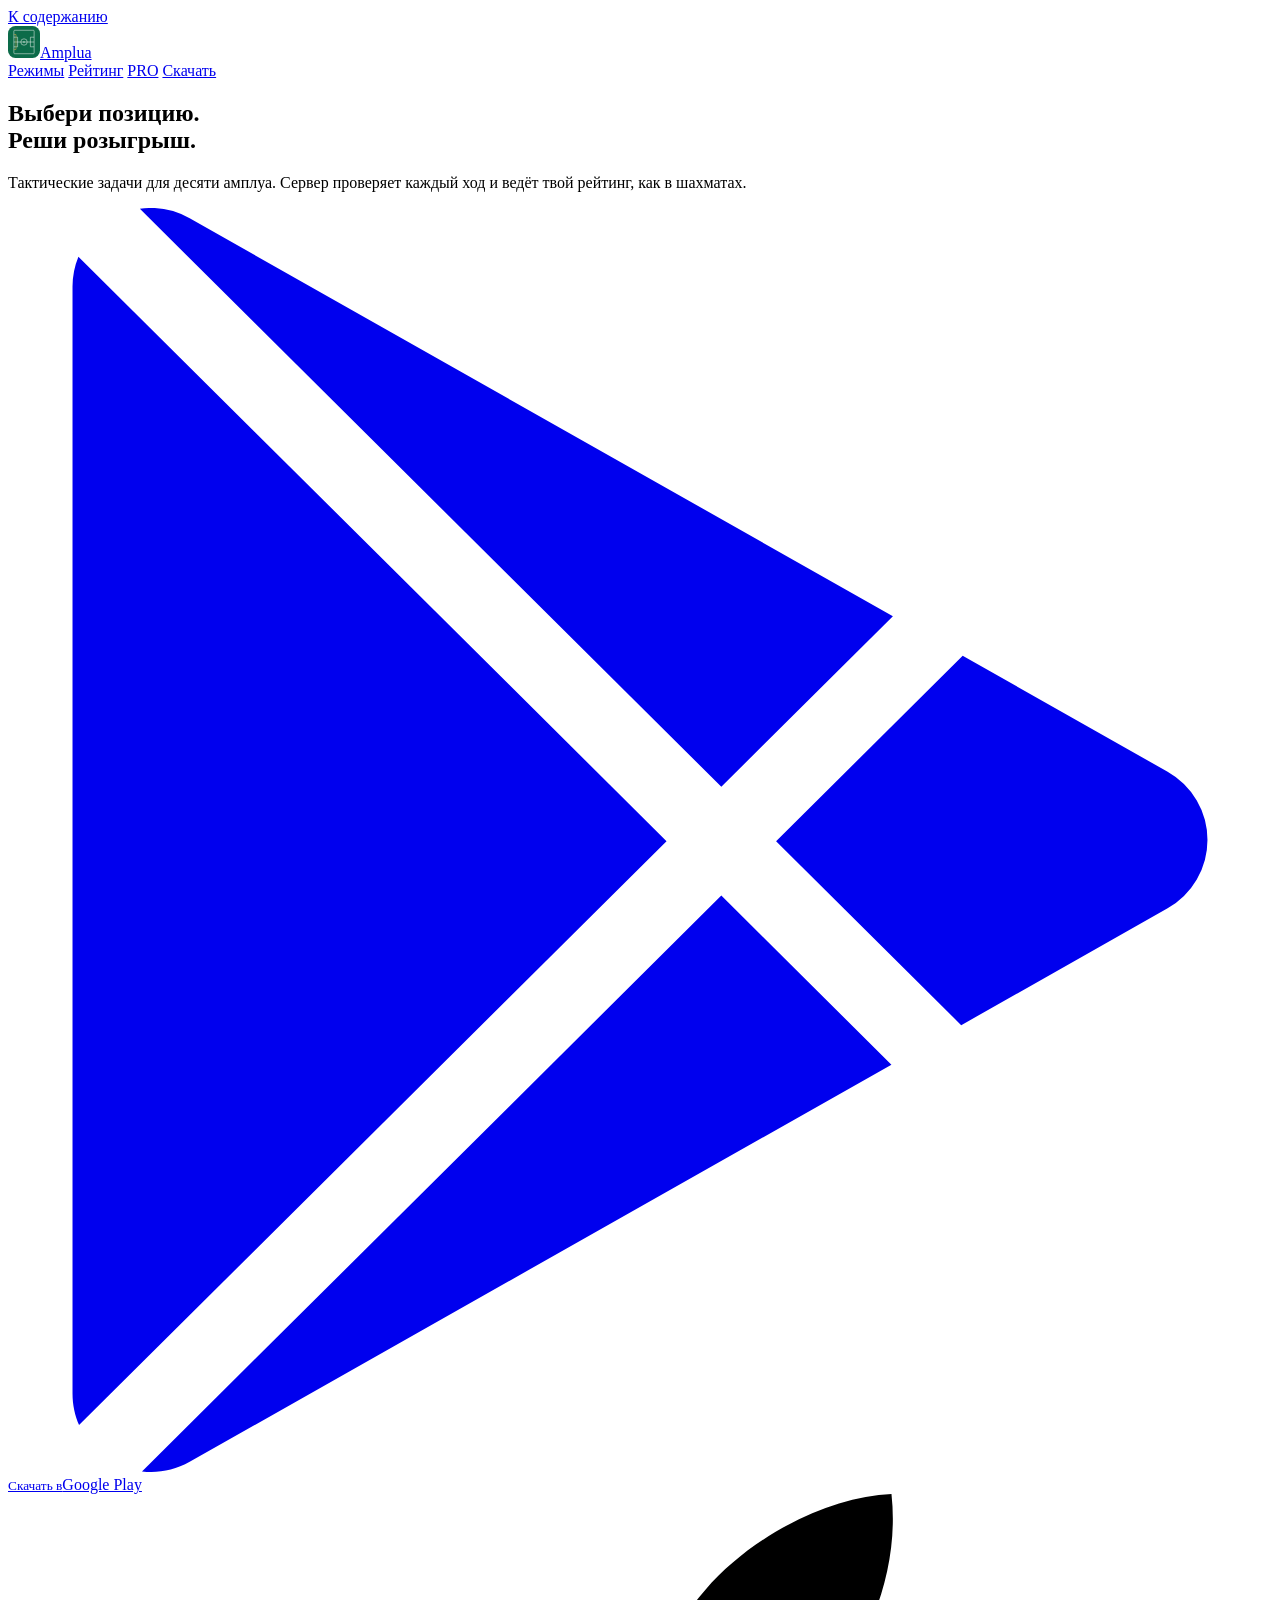
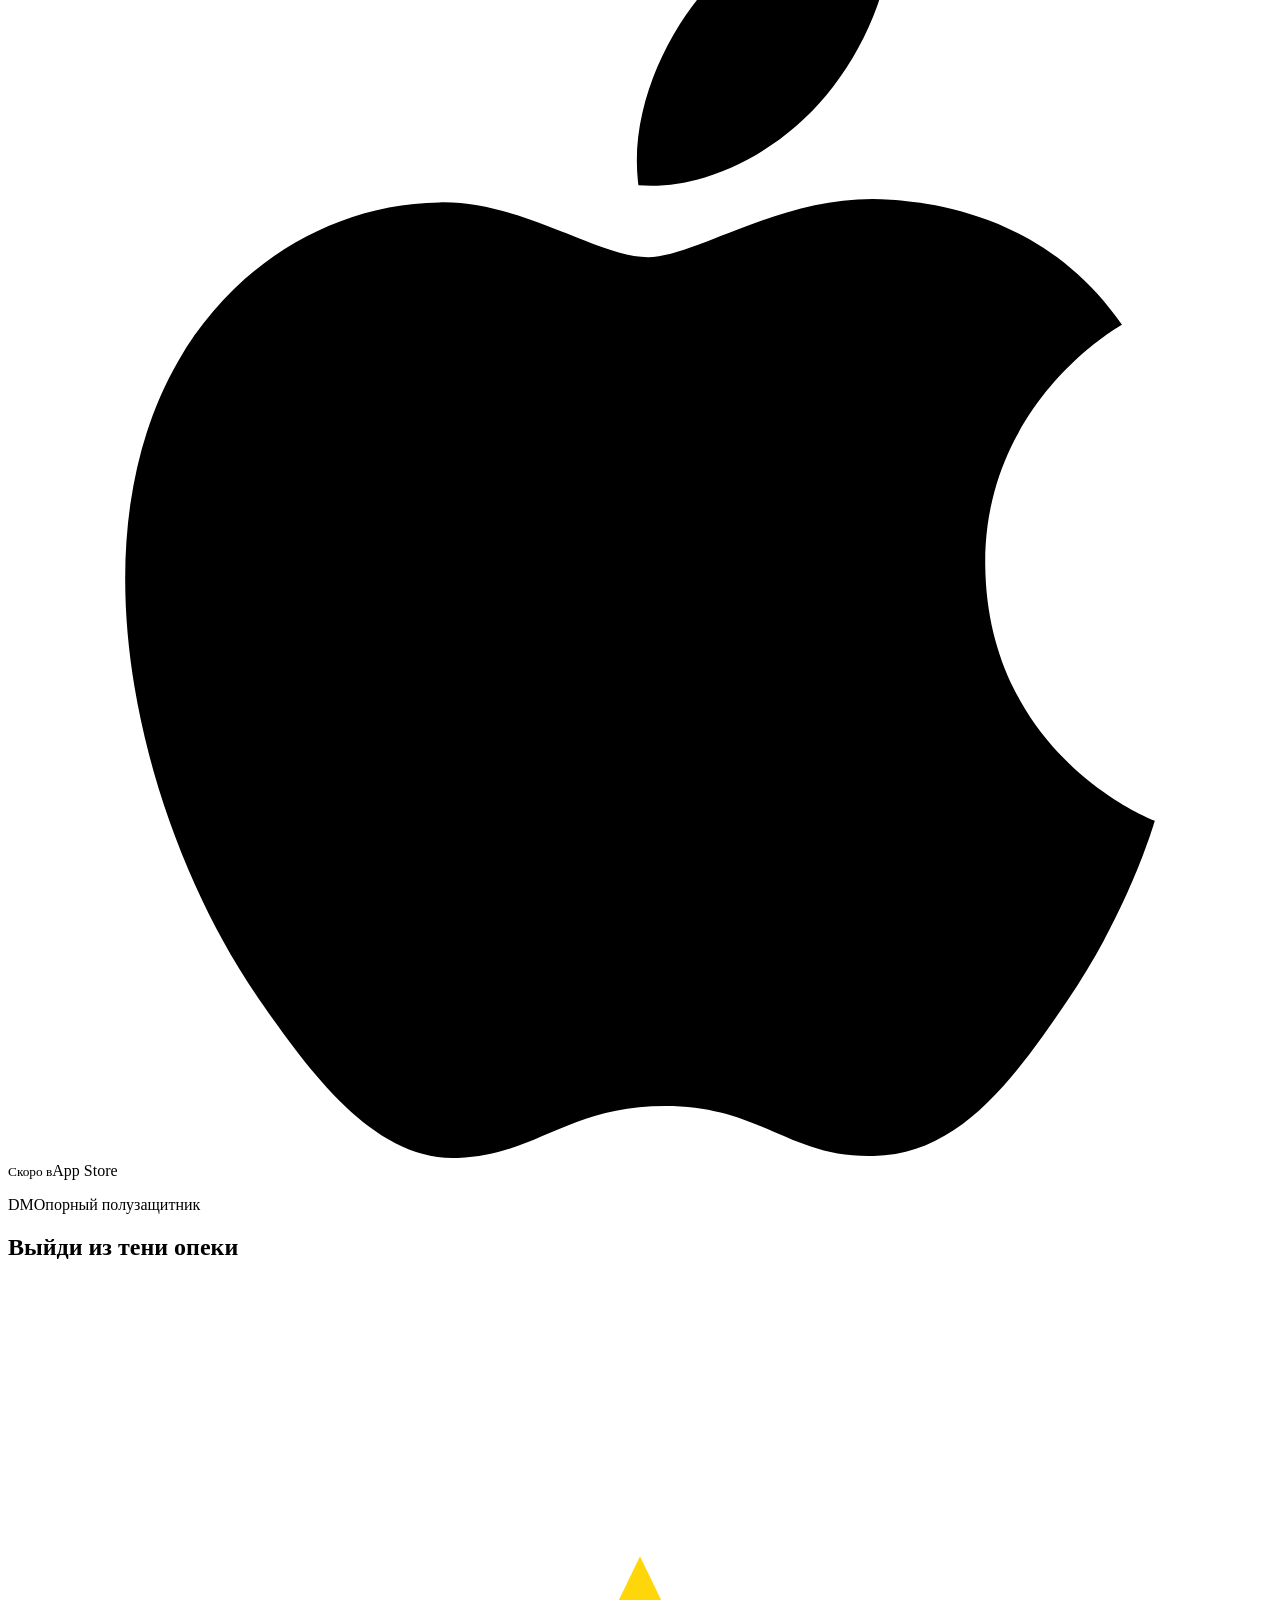
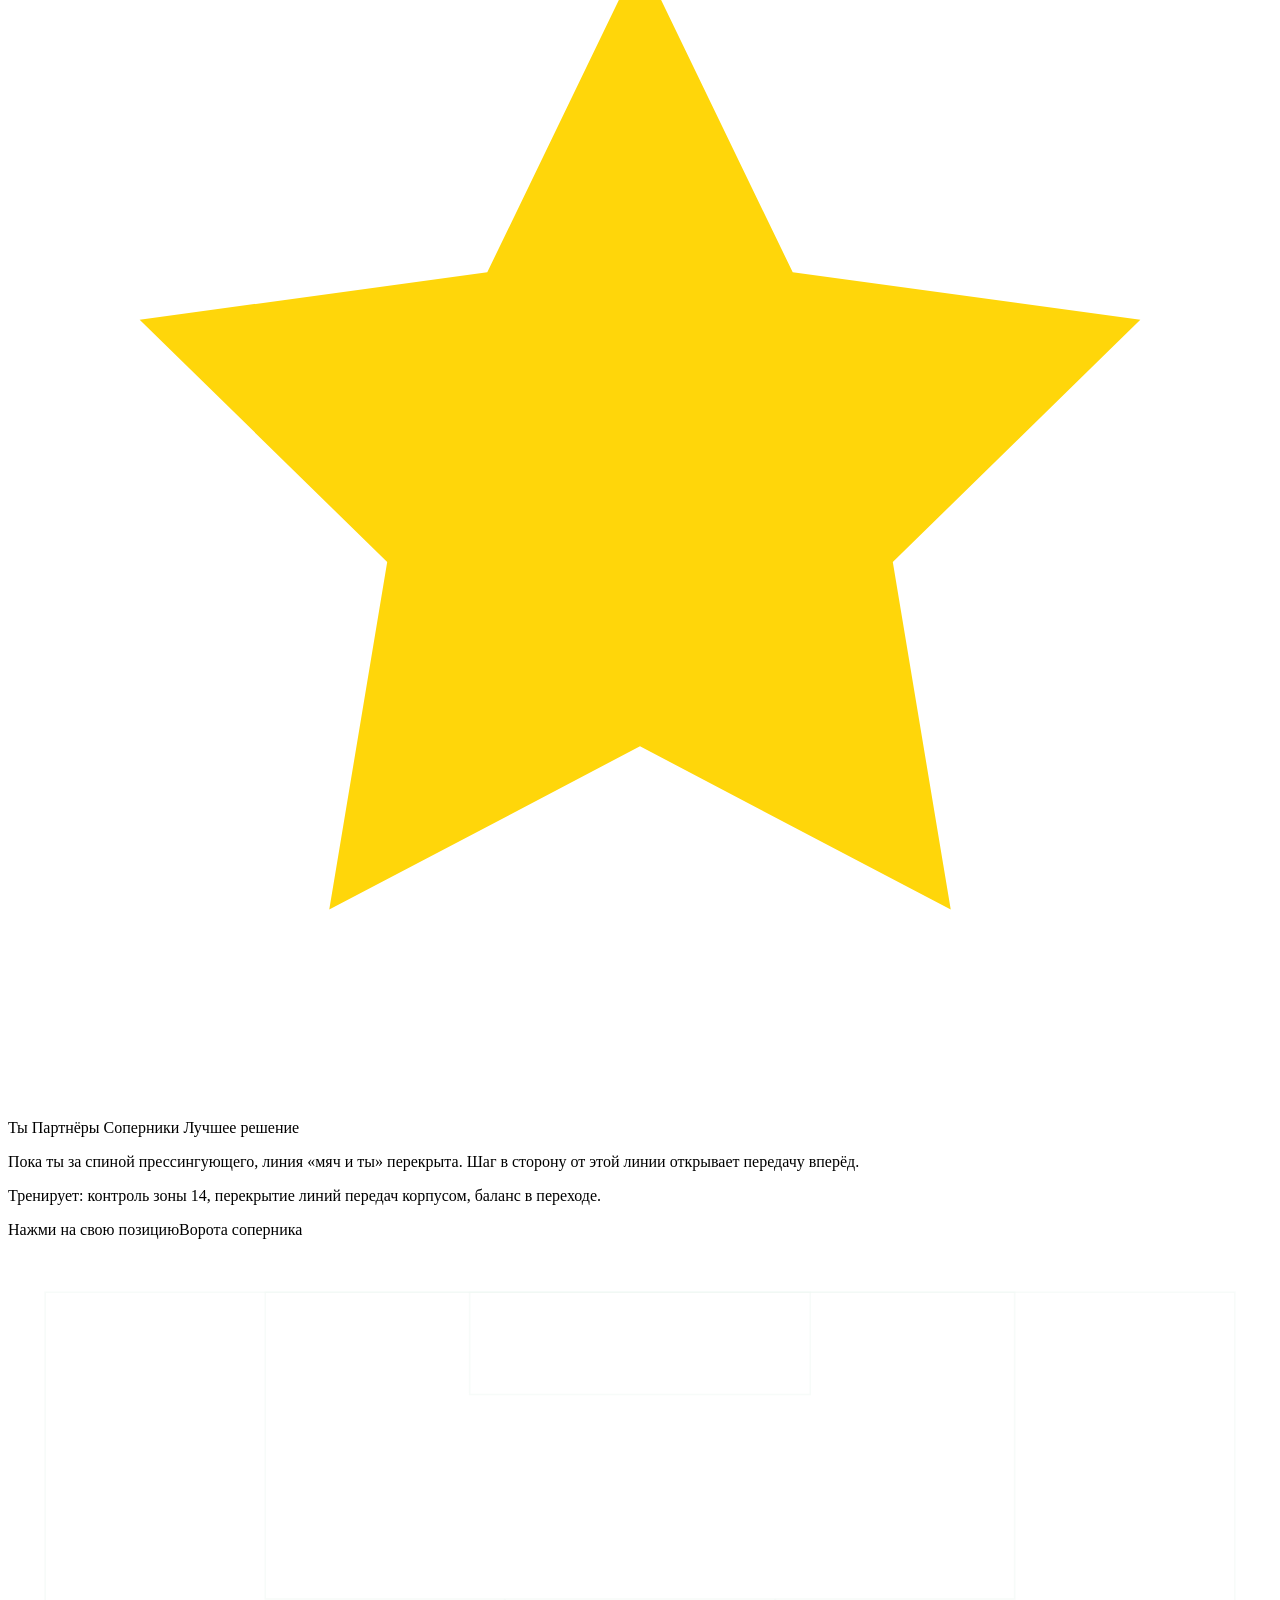
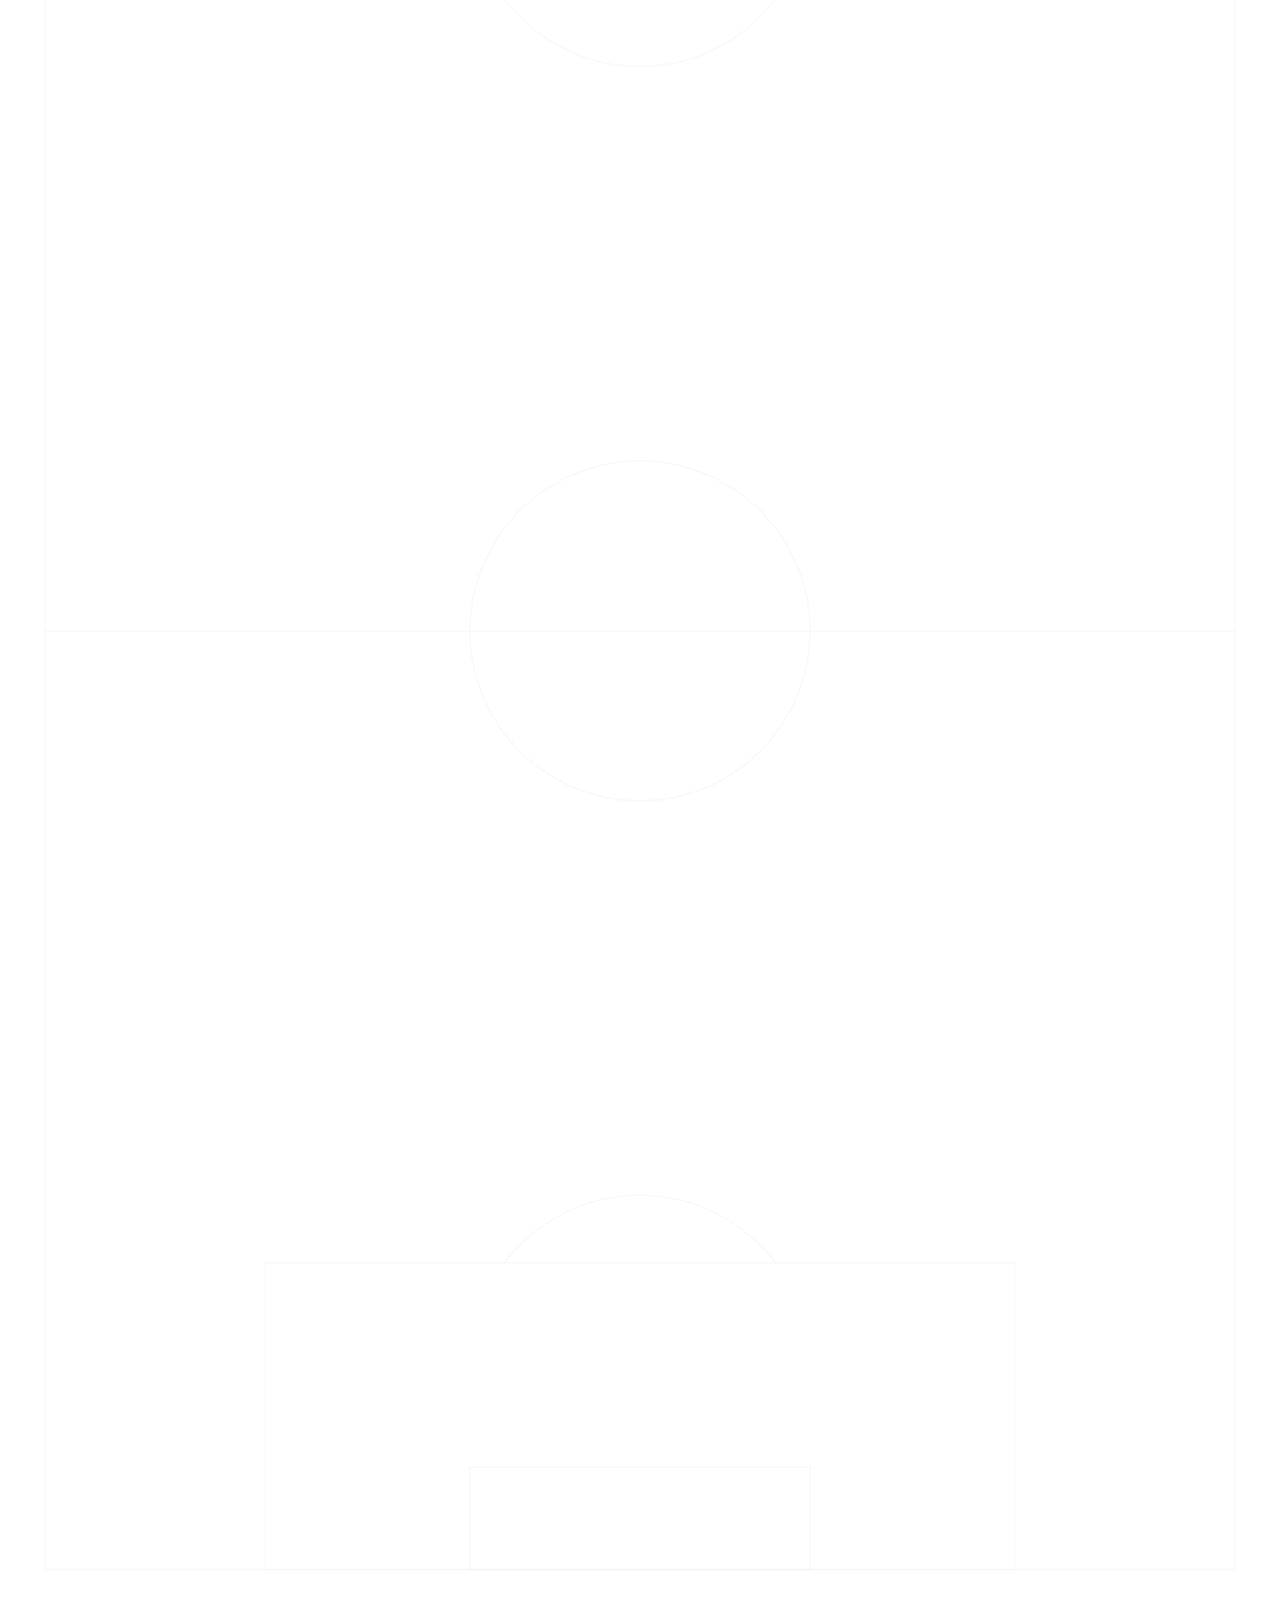
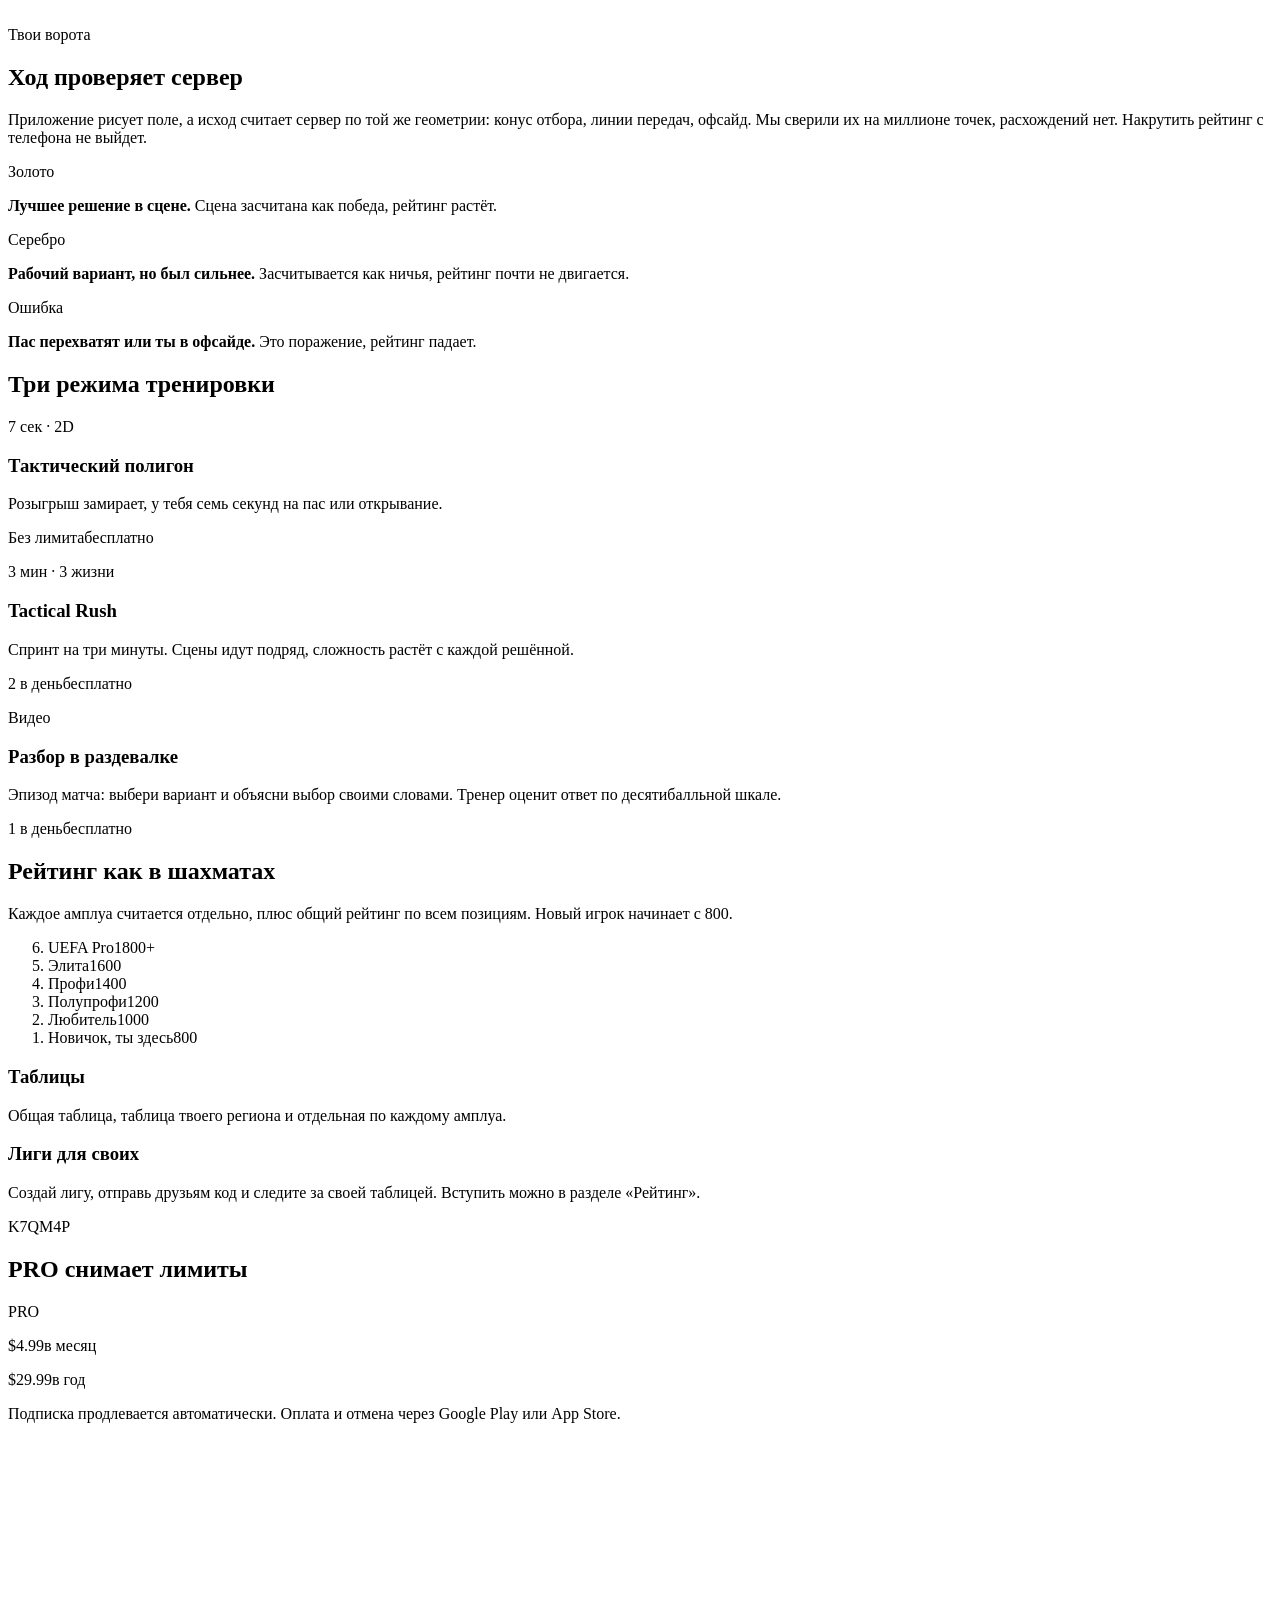
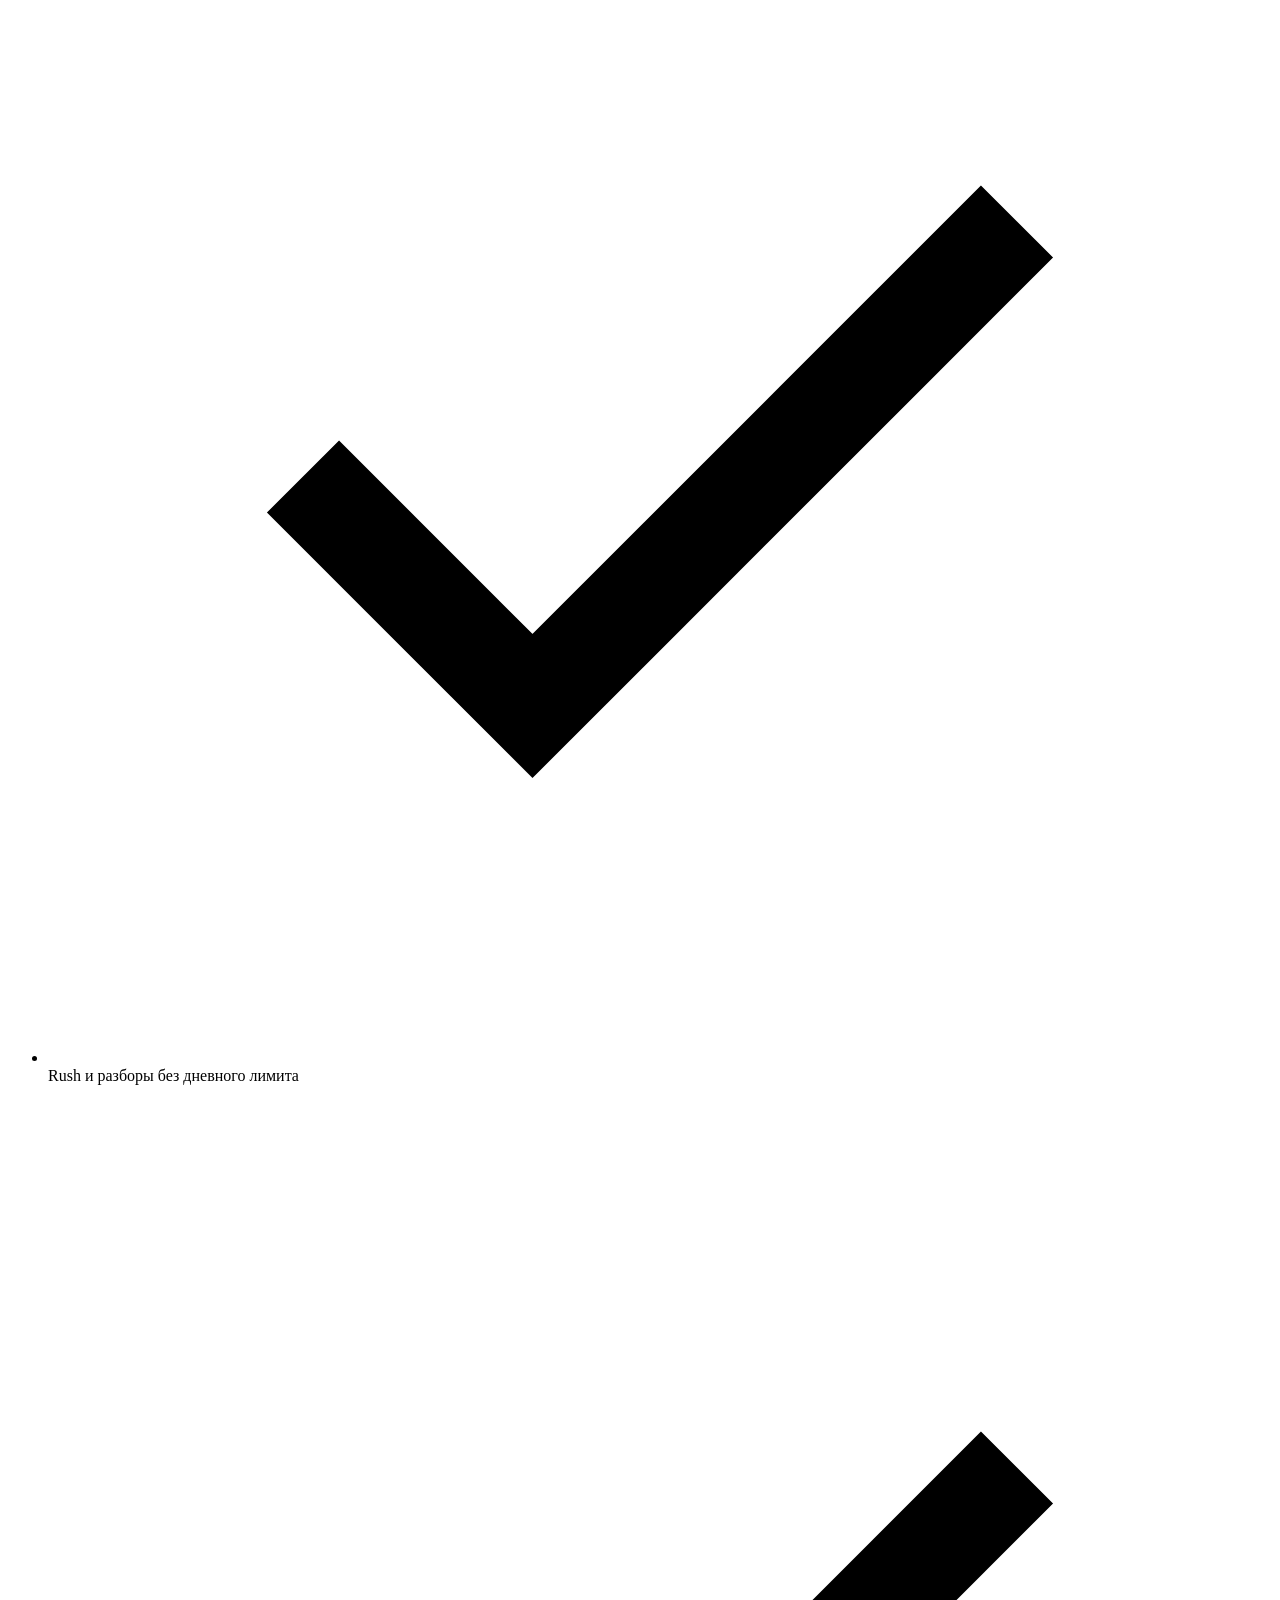
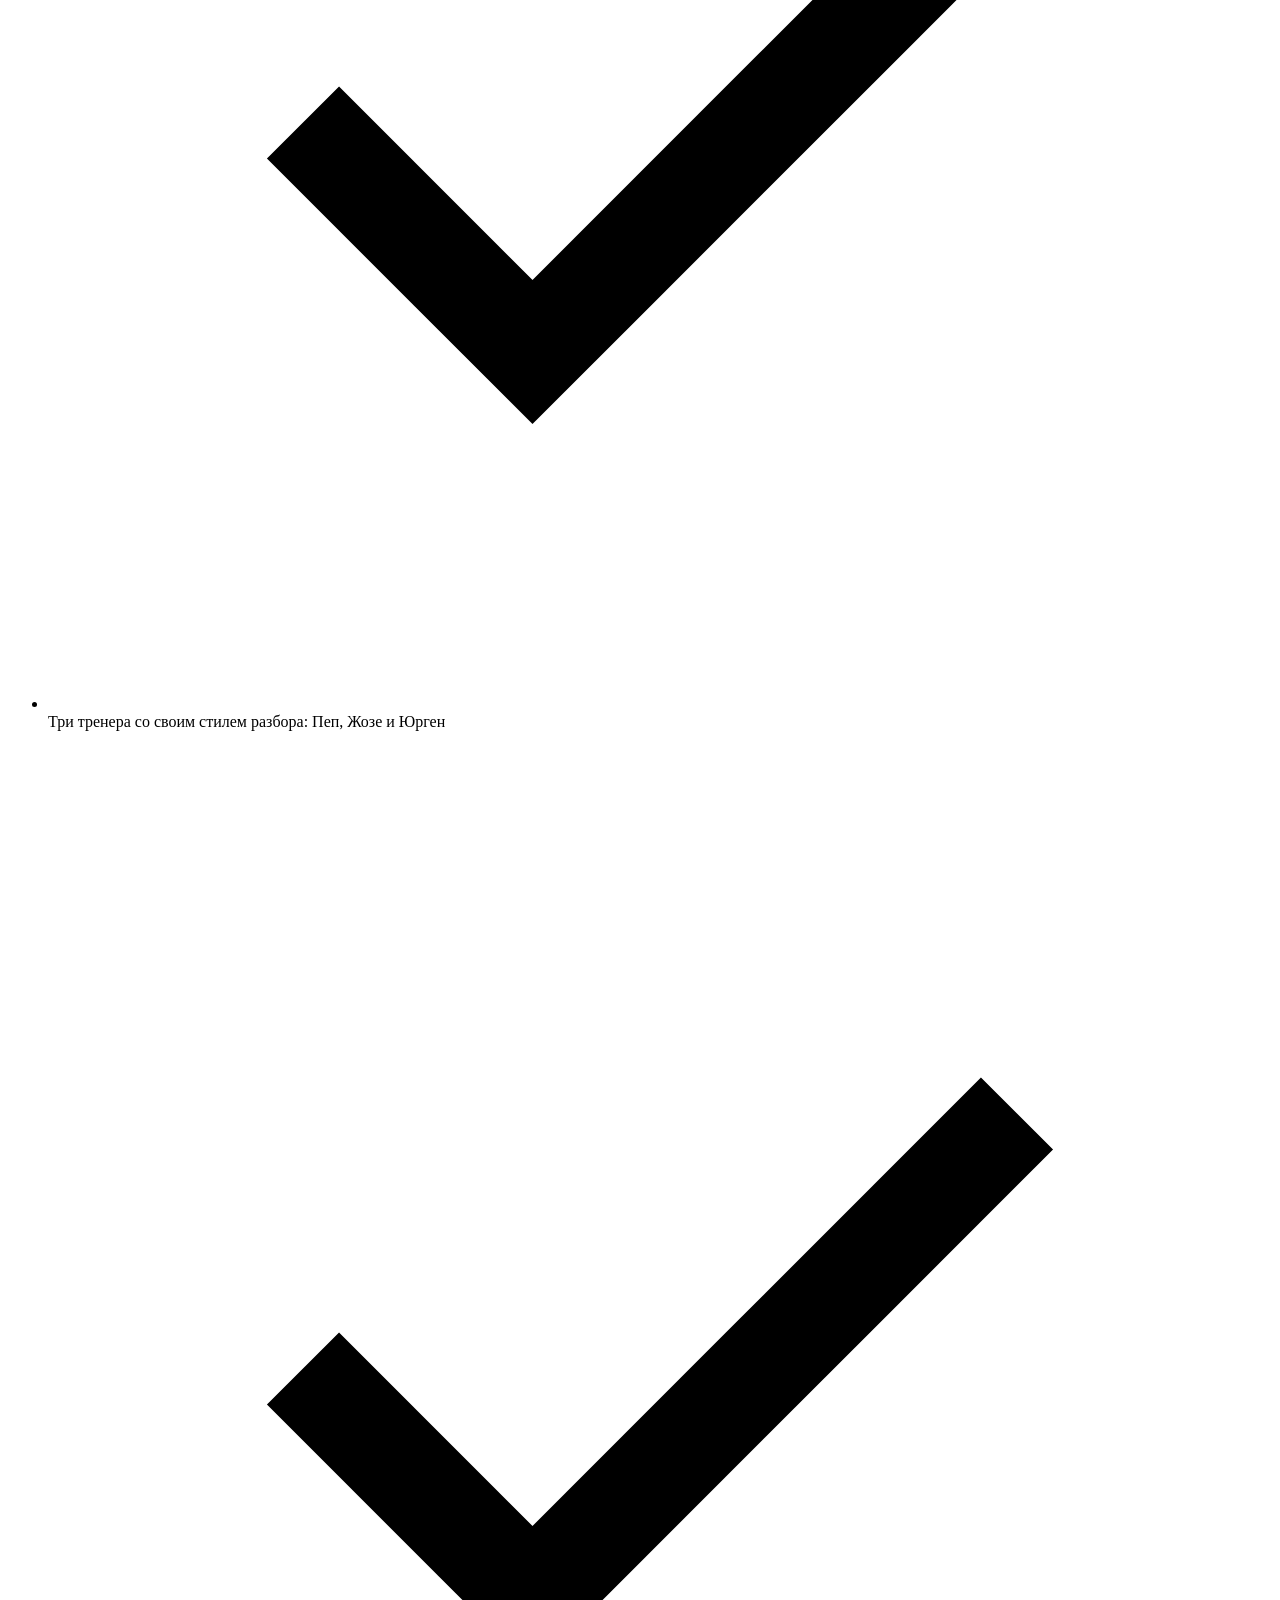
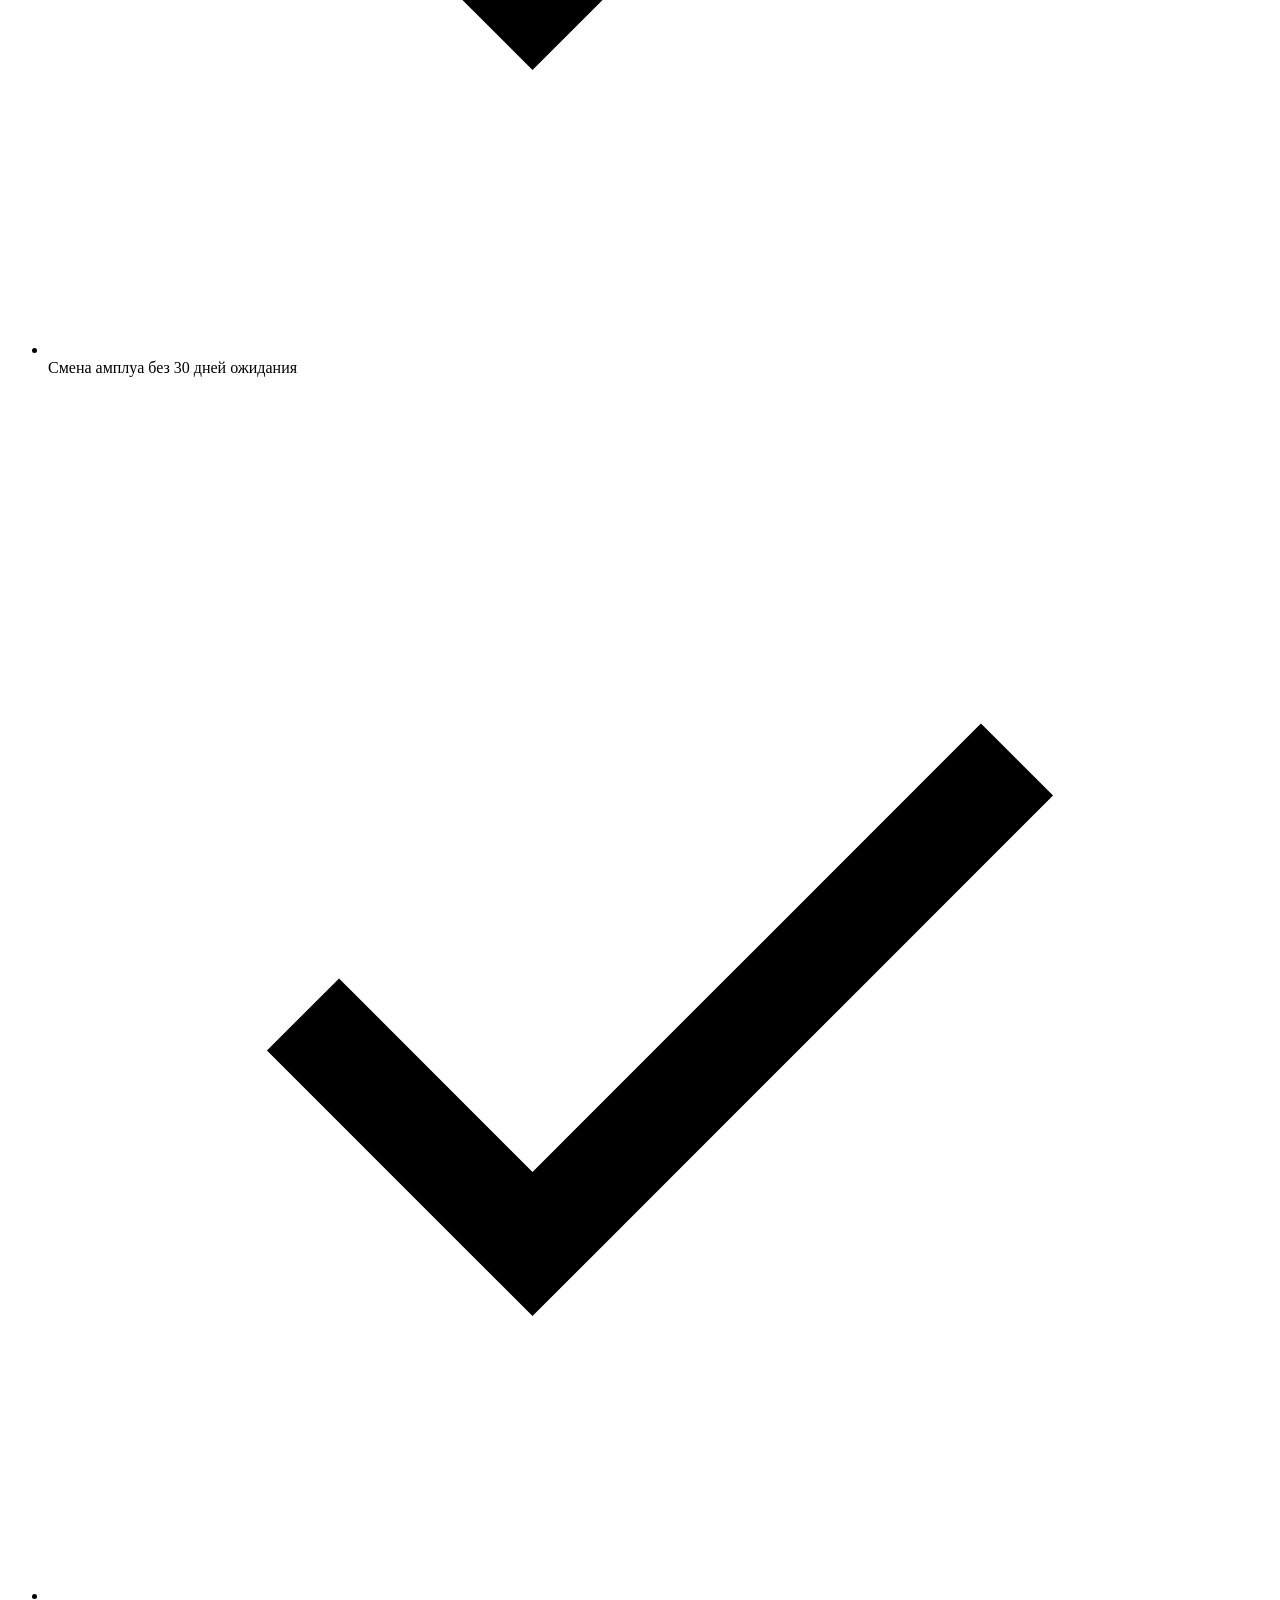
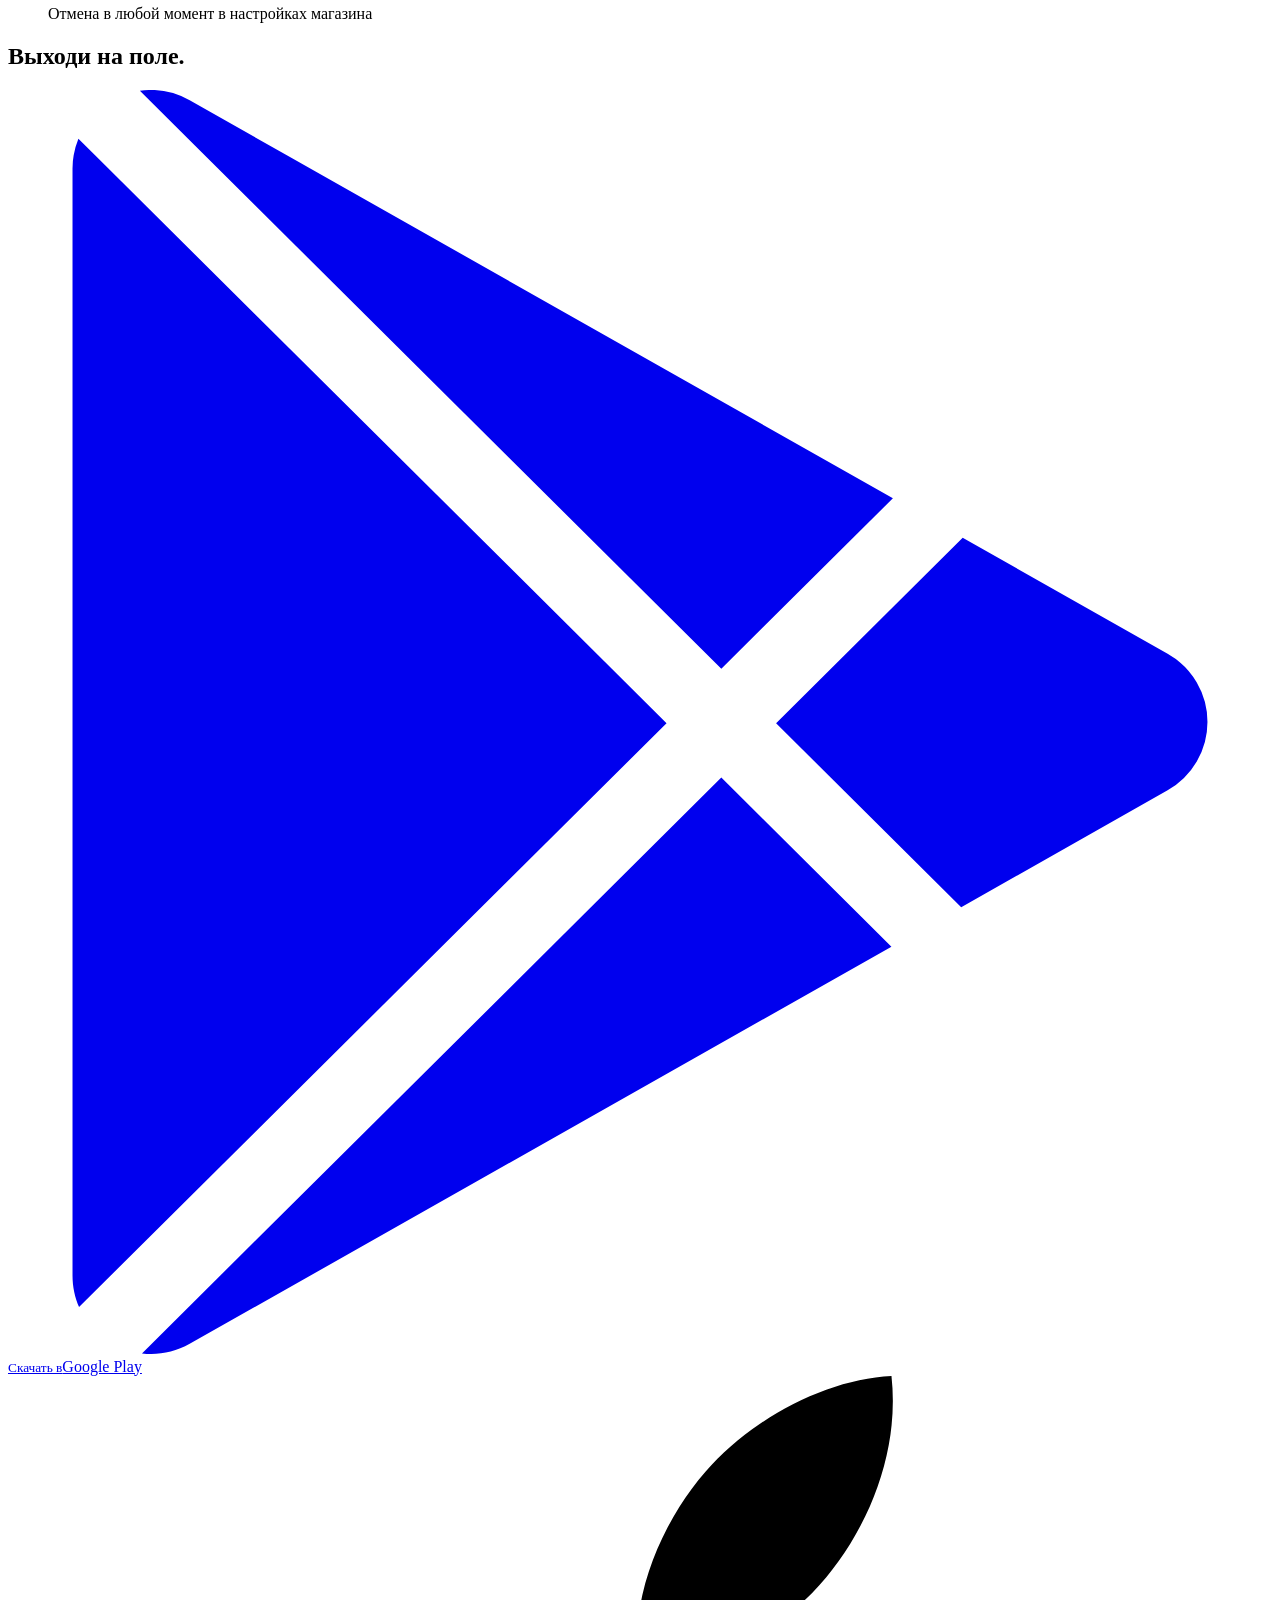
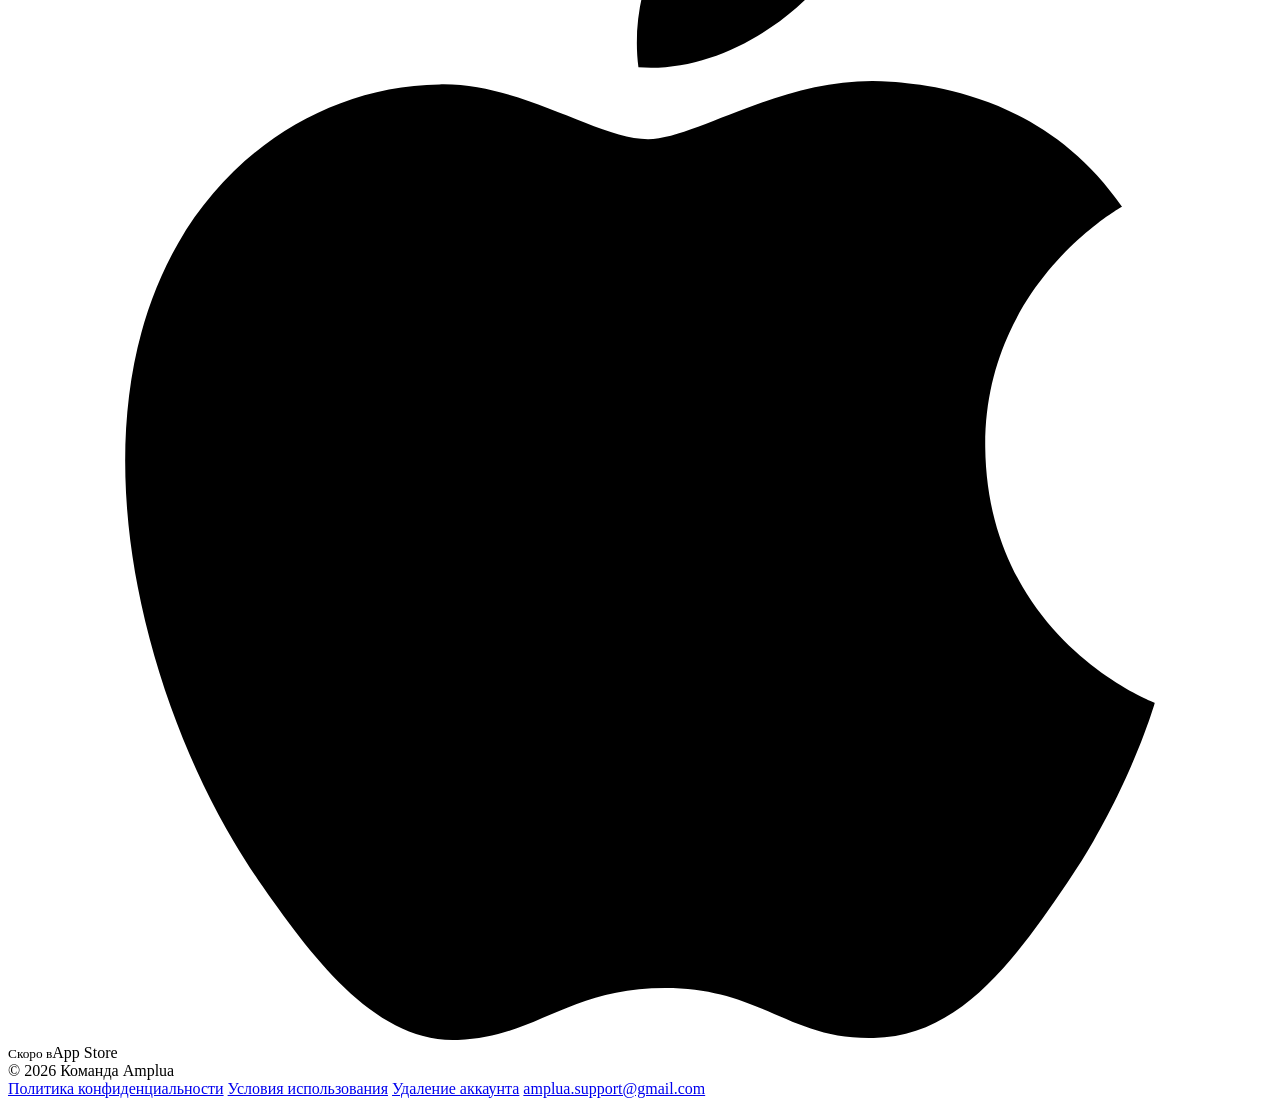
==== backend/app/site/index.html @ 95ca8f97 "Добавить сайт Amplua: лендинг, политику, условия, удаление аккаунта и приглашение в лигу. Сайт отдаё" ====
<!doctype html>
<html lang="ru">
<head>
<meta charset="utf-8">
<meta name="viewport" content="width=device-width, initial-scale=1">
<title>Amplua · тактический тренажёр для футболистов</title>
<meta name="description" content="Выбери амплуа, реши тактическую сцену на поле и получи рейтинг. Десять позиций, три режима, проверка каждого хода на сервере.">
<meta name="theme-color" content="#060a08">
<meta property="og:title" content="Amplua">
<meta property="og:description" content="Тактические задачи для десяти амплуа. Рейтинг как в шахматах.">
<link rel="icon" href="/assets/mark.svg" type="image/svg+xml">
<link rel="preload" href="/assets/fonts/Inter-Bold.ttf" as="font" type="font/ttf" crossorigin>
<link rel="stylesheet" href="/assets/site.css">
</head>
<body>
<a class="skip" href="#main">К содержанию</a>
<header class="top">
  <a class="brand" href="/"><img src="/assets/mark.svg" alt="" width="32" height="32">Amplua</a>
  <nav aria-label="Разделы">
    <a href="#modes">Режимы</a>
    <a href="#rating">Рейтинг</a>
    <a href="#pro">PRO</a>
    <a class="btn small" href="#get">Скачать</a>
  </nav>
</header>

<main id="main">
  <section class="sheet order-mobile" aria-labelledby="hero-title">
    <div class="copy-col">
      <div class="head">
        <h1 id="hero-title">Выбери позицию.<br>Реши розыгрыш.</h1>
        <p class="lead">Тактические задачи для десяти амплуа. Сервер проверяет каждый ход и ведёт твой рейтинг, как в шахматах.</p>
        <div class="stores">
          <a class="store" href="https://play.google.com/store/apps/details?id=com.footiq.footiq"><svg viewBox="0 0 24 24" aria-hidden="true"><path fill="currentColor" d="M22.018 13.298l-3.919 2.218-3.515-3.493 3.543-3.521 3.891 2.202a1.49 1.49 0 0 1 0 2.594zM1.337.924a1.486 1.486 0 0 0-.112.568v21.017c0 .217.045.419.124.6l11.155-11.087L1.337.924zm12.207 10.065l3.258-3.238L3.45.195a1.466 1.466 0 0 0-.946-.179l11.04 10.973zm0 2.067l-11 10.933c.298.036.612-.016.906-.183l13.324-7.54-3.23-3.21z"/></svg><span><small>Скачать в</small>Google Play</span></a>
          <span class="store soon" aria-disabled="true"><svg viewBox="0 0 24 24" aria-hidden="true"><path fill="currentColor" d="M12.152 6.896c-.948 0-2.415-1.078-3.96-1.04-2.04.027-3.91 1.183-4.961 3.014-2.117 3.675-.546 9.103 1.519 12.09 1.013 1.454 2.208 3.09 3.792 3.039 1.52-.065 2.09-.987 3.935-.987 1.831 0 2.35.987 3.96.948 1.637-.026 2.676-1.48 3.676-2.948 1.156-1.688 1.636-3.325 1.662-3.415-.039-.013-3.182-1.221-3.22-4.857-.026-3.04 2.48-4.494 2.597-4.559-1.429-2.09-3.623-2.324-4.39-2.376-2-.156-3.675 1.09-4.61 1.09zM15.53 3.83c.843-1.012 1.4-2.427 1.245-3.83-1.207.052-2.662.805-3.532 1.818-.78.896-1.454 2.338-1.273 3.714 1.338.104 2.715-.688 3.559-1.701"/></svg><span><small>Скоро в</small>App Store</span></span>
        </div>
      </div>

      <article class="scene" id="scene" aria-live="polite">
        <div class="scene-swap">
          <p class="role"><span class="mono" data-f="code">DM</span><span data-f="title">Опорный полузащитник</span></p>
          <h2 data-f="scene">Выйди из тени опеки</h2>
        </div>
        <div class="clip">
          <svg id="board" role="img" aria-label="Схема сцены: ты отмечен звездой, пунктир показывает решение"></svg>
          <span class="phase" id="phase" aria-hidden="true"></span>
        </div>
        <p class="legend" aria-hidden="true">
          <span><svg viewBox="-1.2 -1.2 2.4 2.4"><path d="M0-1 .29-.4.95-.31.48.15.59.81 0 .5-.59.81-.48.15-.95-.31-.29-.4Z" fill="#ffd60a"/></svg>Ты</span>
          <span><i class="dot mate"></i>Партнёры</span>
          <span><i class="dot opp"></i>Соперники</span>
          <span><i class="zone"></i>Лучшее решение</span>
        </p>
        <div class="scene-swap">
          <p class="lesson" data-f="lesson">Пока ты за спиной прессингующего, линия «мяч и ты» перекрыта. Шаг в сторону от этой линии открывает передачу вперёд.</p>
          <p class="skills" data-f="skills">Тренирует: контроль зоны 14, перекрытие линий передач корпусом, баланс в переходе.</p>
        </div>
      </article>
    </div>

    <div class="pitch-col">
      <p class="pitch-cap"><span>Нажми на свою позицию</span><span>Ворота соперника</span></p>
      <div class="pitch" role="group" aria-label="Амплуа на поле. Выбери своё">
        <svg viewBox="0 0 68 105" preserveAspectRatio="none" aria-hidden="true" fill="none" stroke="rgb(240 248 243 / 0.5)" stroke-width="1.5" vector-effect="non-scaling-stroke">
          <g vector-effect="non-scaling-stroke">
            <rect x="2" y="2" width="64" height="101" vector-effect="non-scaling-stroke"/>
            <line x1="2" y1="52.5" x2="66" y2="52.5" vector-effect="non-scaling-stroke"/>
            <circle cx="34" cy="52.5" r="9.15" vector-effect="non-scaling-stroke"/>
            <rect x="13.84" y="2" width="40.32" height="16.5" vector-effect="non-scaling-stroke"/>
            <rect x="24.84" y="2" width="18.32" height="5.5" vector-effect="non-scaling-stroke"/>
            <path d="M26.7 18.5a9.15 9.15 0 0 0 14.6 0" vector-effect="non-scaling-stroke"/>
            <rect x="13.84" y="86.5" width="40.32" height="16.5" vector-effect="non-scaling-stroke"/>
            <rect x="24.84" y="97.5" width="18.32" height="5.5" vector-effect="non-scaling-stroke"/>
            <path d="M26.7 86.5a9.15 9.15 0 0 1 14.6 0" vector-effect="non-scaling-stroke"/>
          </g>
        </svg>
        <!-- markers are rendered by site.js from ROLES -->
        <noscript><p class="pitch-cap">Включи JavaScript, чтобы выбрать позицию</p></noscript>
      </div>
      <p class="pitch-cap bottom"><span></span><span>Твои ворота</span></p>
    </div>
  </section>

  <section class="section" aria-labelledby="judge-title">
    <h2 id="judge-title">Ход проверяет сервер</h2>
    <p class="intro">Приложение рисует поле, а исход считает сервер по той же геометрии: конус отбора, линии передач, офсайд. Мы сверили их на миллионе точек, расхождений нет. Накрутить рейтинг с телефона не выйдет.</p>
    <div class="verdicts">
      <div class="verdict gold"><span class="word">Золото</span><p><b>Лучшее решение в сцене.</b> Сцена засчитана как победа, рейтинг растёт.</p></div>
      <div class="verdict silver"><span class="word">Серебро</span><p><b>Рабочий вариант, но был сильнее.</b> Засчитывается как ничья, рейтинг почти не двигается.</p></div>
      <div class="verdict error"><span class="word">Ошибка</span><p><b>Пас перехватят или ты в офсайде.</b> Это поражение, рейтинг падает.</p></div>
    </div>
  </section>

  <section class="section" id="modes" aria-labelledby="modes-title">
    <h2 id="modes-title">Три режима тренировки</h2>
    <div class="fixtures">
      <div class="fixture">
        <span class="meta mono">7 сек · 2D</span>
        <div><h3>Тактический полигон</h3><p>Розыгрыш замирает, у тебя семь секунд на пас или открывание.</p></div>
        <p class="limit"><span class="mono">Без лимита</span>бесплатно</p>
      </div>
      <div class="fixture">
        <span class="meta mono">3 мин · 3 жизни</span>
        <div><h3>Tactical Rush</h3><p>Спринт на три минуты. Сцены идут подряд, сложность растёт с каждой решённой.</p></div>
        <p class="limit"><span class="mono">2 в день</span>бесплатно</p>
      </div>
      <div class="fixture">
        <span class="meta mono">Видео</span>
        <div><h3>Разбор в раздевалке</h3><p>Эпизод матча: выбери вариант и объясни выбор своими словами. Тренер оценит ответ по десятибалльной шкале.</p></div>
        <p class="limit"><span class="mono">1 в день</span>бесплатно</p>
      </div>
    </div>
  </section>

  <section class="section" id="rating" aria-labelledby="rating-title">
    <h2 id="rating-title">Рейтинг как в шахматах</h2>
    <p class="intro">Каждое амплуа считается отдельно, плюс общий рейтинг по всем позициям. Новый игрок начинает с 800.</p>
    <div class="ladder-wrap">
      <ol class="ladder" reversed aria-label="Звания по общему рейтингу">
        <li class="step top" style="--w:100%"><span>UEFA Pro</span><span class="mono">1800+</span></li>
        <li class="step" style="--w:88%"><span>Элита</span><span class="mono">1600</span></li>
        <li class="step" style="--w:76%"><span>Профи</span><span class="mono">1400</span></li>
        <li class="step" style="--w:64%"><span>Полупрофи</span><span class="mono">1200</span></li>
        <li class="step" style="--w:52%"><span>Любитель</span><span class="mono">1000</span></li>
        <li class="step you" style="--w:40%"><span>Новичок, ты здесь</span><span class="mono">800</span></li>
      </ol>
      <div>
        <div class="side">
          <h3>Таблицы</h3>
          <p>Общая таблица, таблица твоего региона и отдельная по каждому амплуа.</p>
        </div>
        <div class="side">
          <h3>Лиги для своих</h3>
          <p>Создай лигу, отправь друзьям код и следите за своей таблицей. Вступить можно в разделе «Рейтинг».</p>
          <span class="code" aria-label="Пример кода лиги">K7QM4P</span>
        </div>
      </div>
    </div>
  </section>

  <section class="section" id="pro" aria-labelledby="pro-title">
    <h2 id="pro-title">PRO снимает лимиты</h2>
    <div class="pass">
      <div>
        <p class="tier">PRO</p>
        <div class="prices">
          <p class="price"><span class="mono">$4.99</span><span>в месяц</span></p>
          <p class="price"><span class="mono">$29.99</span><span>в год</span></p>
        </div>
        <p class="fine">Подписка продлевается автоматически. Оплата и отмена через Google Play или App Store.</p>
      </div>
      <ul>
        <li><svg viewBox="0 0 24 24" fill="none" stroke="currentColor" stroke-width="2" aria-hidden="true"><path d="M5 12.5l4.5 4.5L19 7.5"/></svg>Rush и разборы без дневного лимита</li>
        <li><svg viewBox="0 0 24 24" fill="none" stroke="currentColor" stroke-width="2" aria-hidden="true"><path d="M5 12.5l4.5 4.5L19 7.5"/></svg>Три тренера со своим стилем разбора: Пеп, Жозе и Юрген</li>
        <li><svg viewBox="0 0 24 24" fill="none" stroke="currentColor" stroke-width="2" aria-hidden="true"><path d="M5 12.5l4.5 4.5L19 7.5"/></svg>Смена амплуа без 30 дней ожидания</li>
        <li><svg viewBox="0 0 24 24" fill="none" stroke="currentColor" stroke-width="2" aria-hidden="true"><path d="M5 12.5l4.5 4.5L19 7.5"/></svg>Отмена в любой момент в настройках магазина</li>
      </ul>
    </div>
  </section>

  <section class="section close" id="get" aria-labelledby="close-title">
    <div class="row">
      <h2 id="close-title">Выходи на поле.</h2>
      <div class="stores">
          <a class="store" href="https://play.google.com/store/apps/details?id=com.footiq.footiq"><svg viewBox="0 0 24 24" aria-hidden="true"><path fill="currentColor" d="M22.018 13.298l-3.919 2.218-3.515-3.493 3.543-3.521 3.891 2.202a1.49 1.49 0 0 1 0 2.594zM1.337.924a1.486 1.486 0 0 0-.112.568v21.017c0 .217.045.419.124.6l11.155-11.087L1.337.924zm12.207 10.065l3.258-3.238L3.45.195a1.466 1.466 0 0 0-.946-.179l11.04 10.973zm0 2.067l-11 10.933c.298.036.612-.016.906-.183l13.324-7.54-3.23-3.21z"/></svg><span><small>Скачать в</small>Google Play</span></a>
          <span class="store soon" aria-disabled="true"><svg viewBox="0 0 24 24" aria-hidden="true"><path fill="currentColor" d="M12.152 6.896c-.948 0-2.415-1.078-3.96-1.04-2.04.027-3.91 1.183-4.961 3.014-2.117 3.675-.546 9.103 1.519 12.09 1.013 1.454 2.208 3.09 3.792 3.039 1.52-.065 2.09-.987 3.935-.987 1.831 0 2.35.987 3.96.948 1.637-.026 2.676-1.48 3.676-2.948 1.156-1.688 1.636-3.325 1.662-3.415-.039-.013-3.182-1.221-3.22-4.857-.026-3.04 2.48-4.494 2.597-4.559-1.429-2.09-3.623-2.324-4.39-2.376-2-.156-3.675 1.09-4.61 1.09zM15.53 3.83c.843-1.012 1.4-2.427 1.245-3.83-1.207.052-2.662.805-3.532 1.818-.78.896-1.454 2.338-1.273 3.714 1.338.104 2.715-.688 3.559-1.701"/></svg><span><small>Скоро в</small>App Store</span></span>
        </div>
    </div>
  </section>
</main>

<footer class="foot">
  <div class="inner">
    <span>© 2026 Команда Amplua</span>
    <nav aria-label="Документы">
      <a href="/privacy">Политика конфиденциальности</a>
      <a href="/terms">Условия использования</a>
      <a href="/delete">Удаление аккаунта</a>
      <a href="mailto:amplua.support@gmail.com">amplua.support@gmail.com</a>
    </nav>
  </div>
</footer>
<script src="/assets/site.js" defer></script>
</body>
</html>
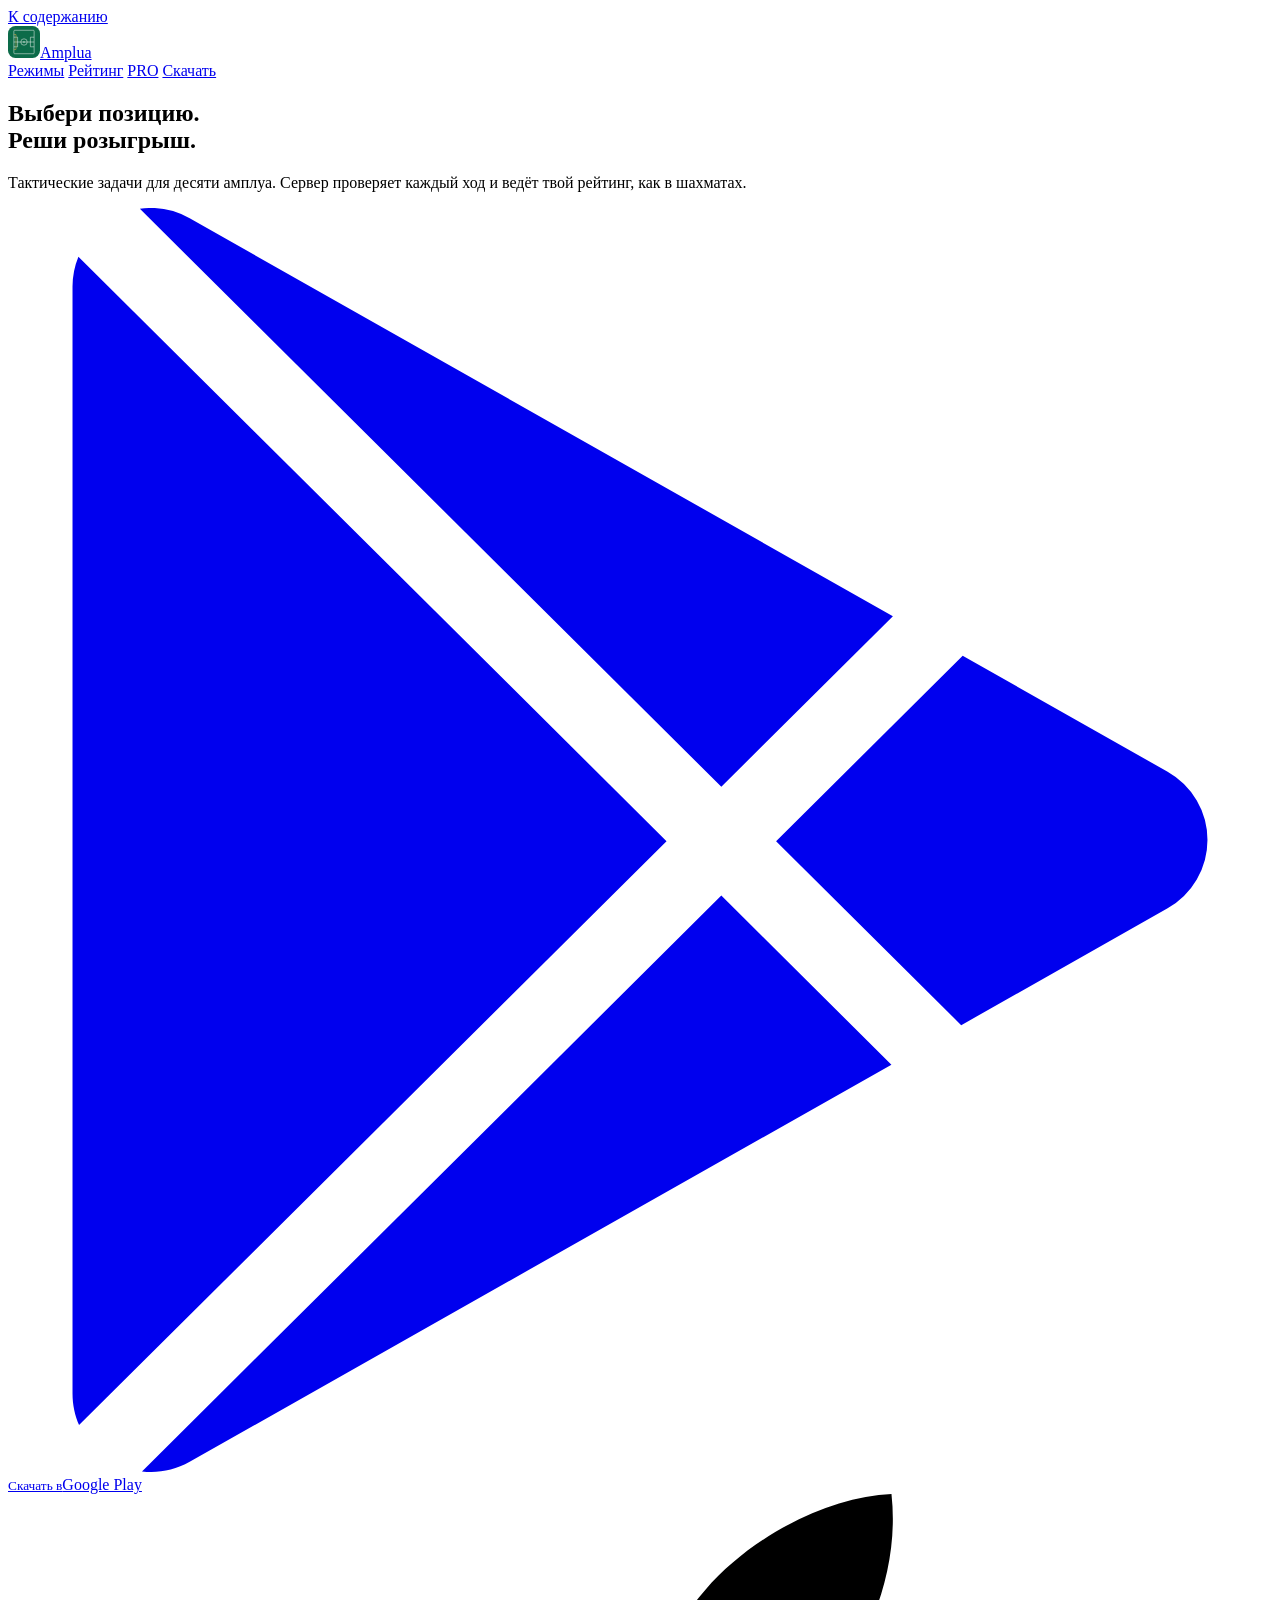
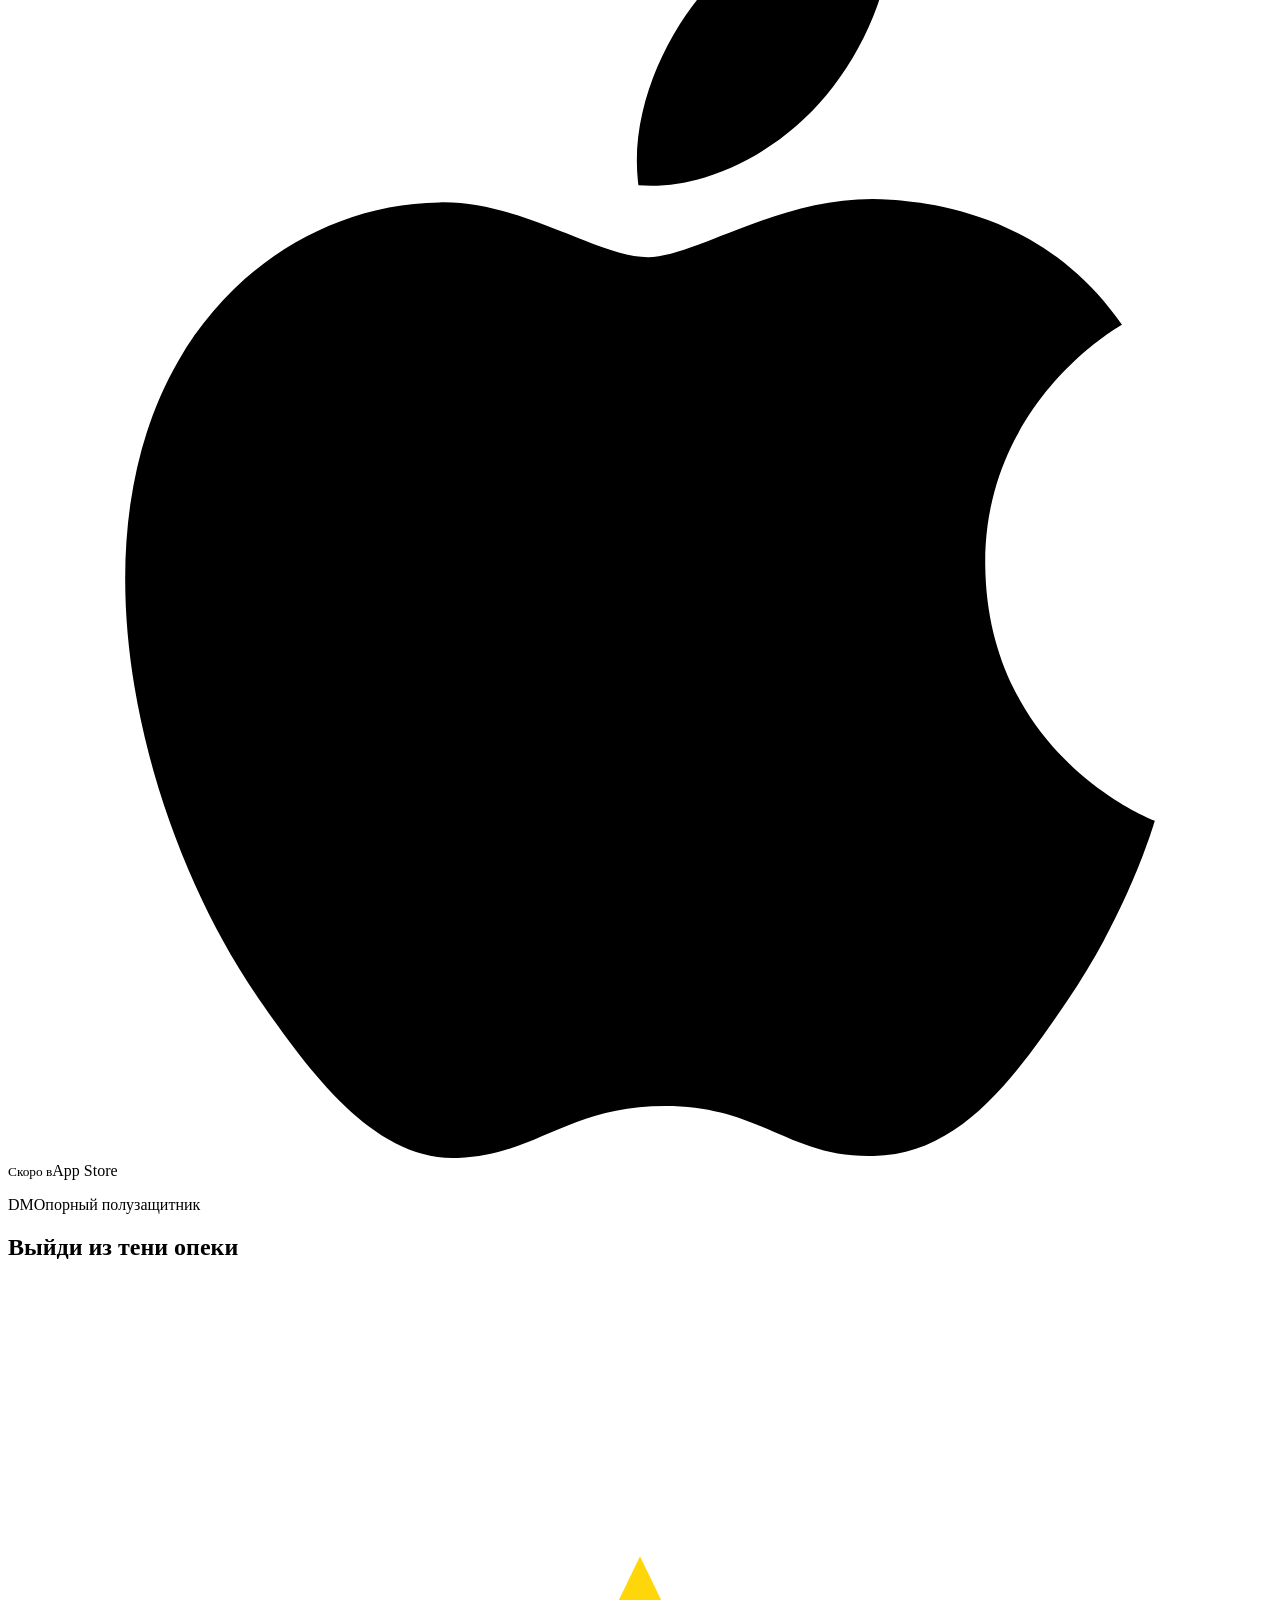
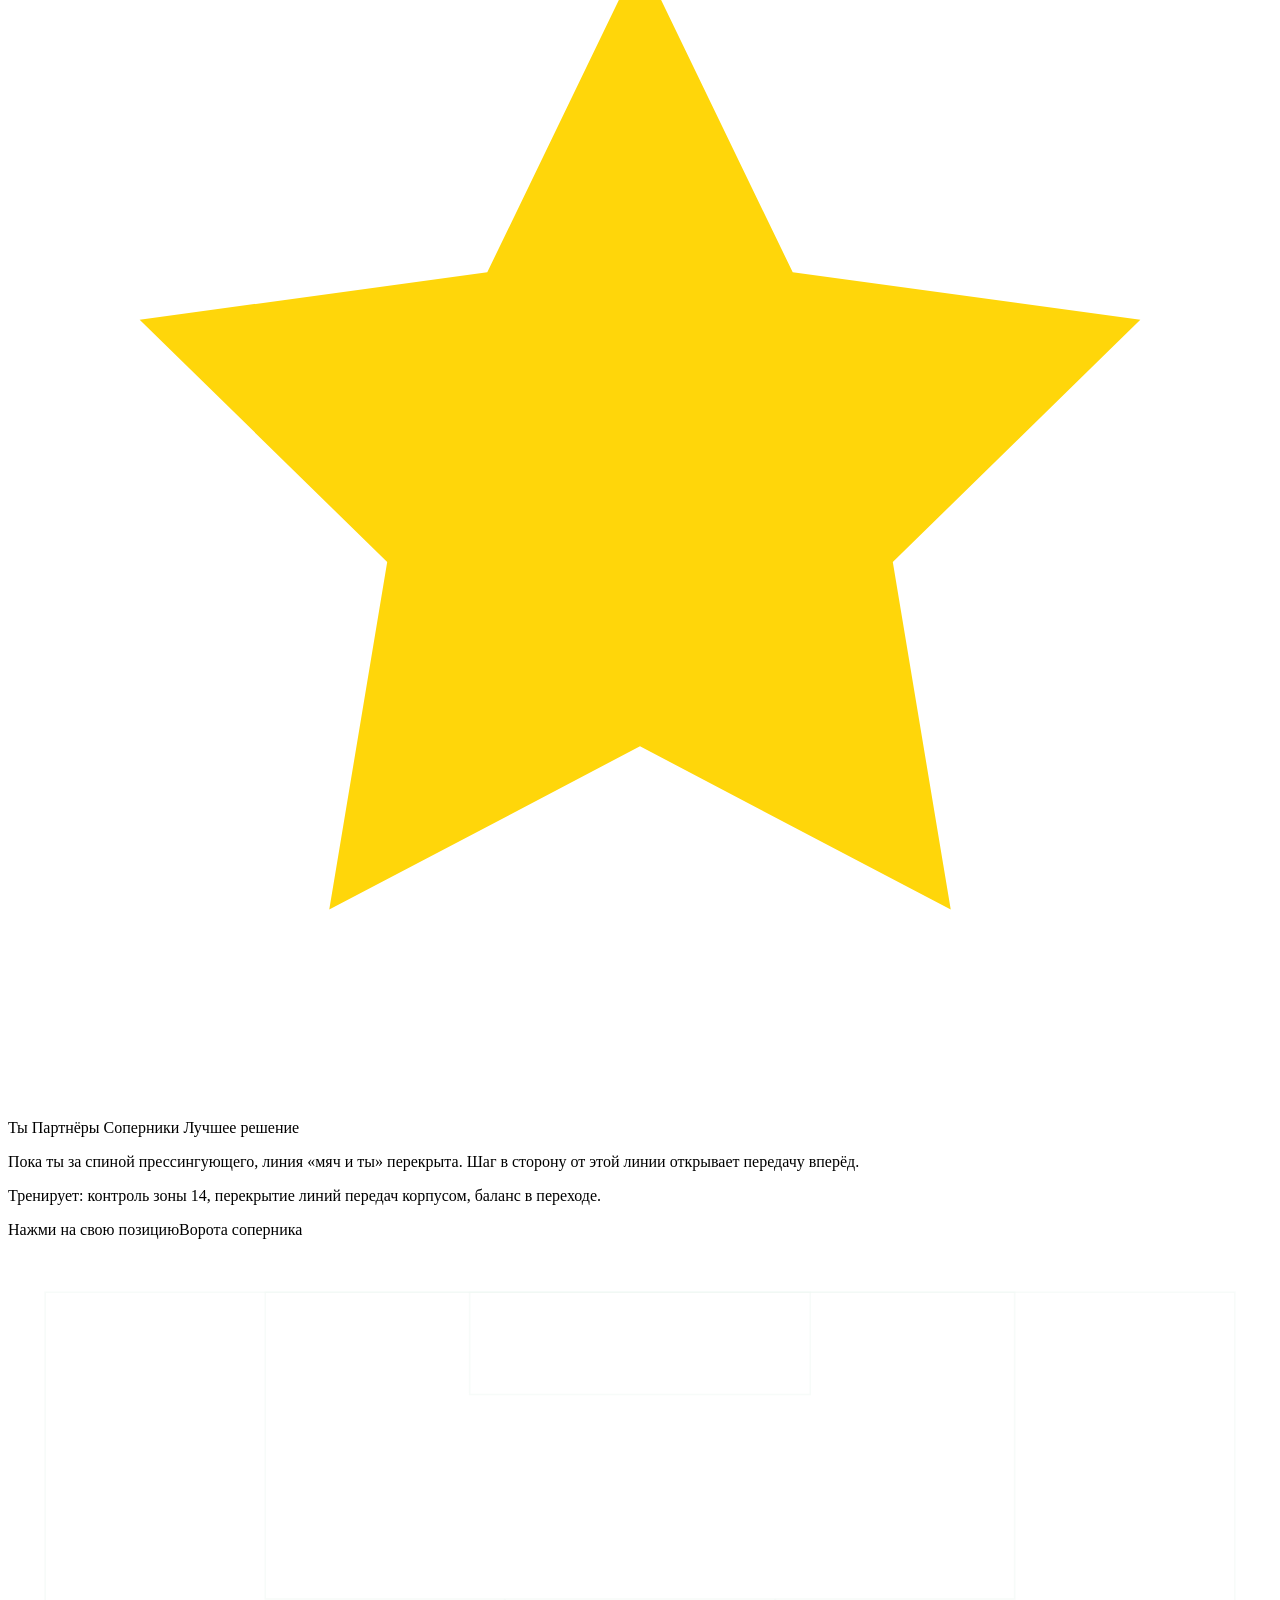
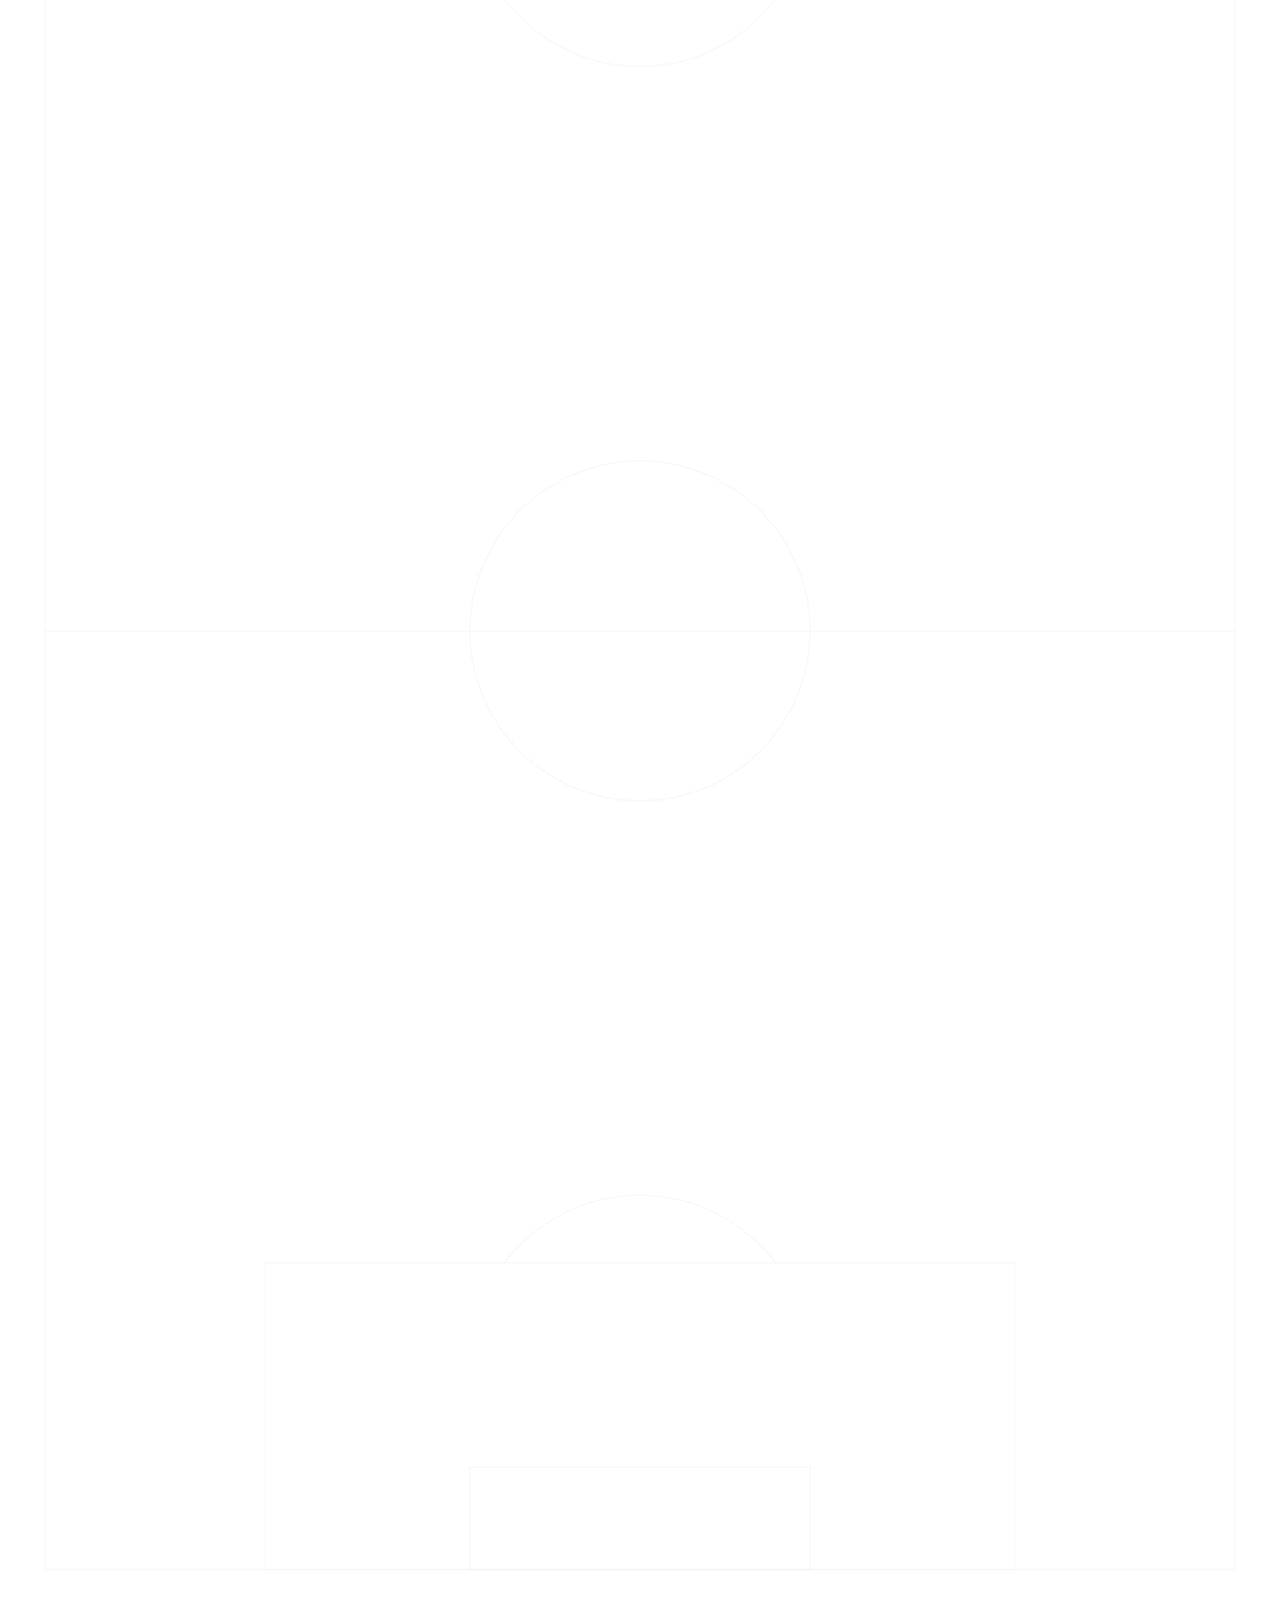
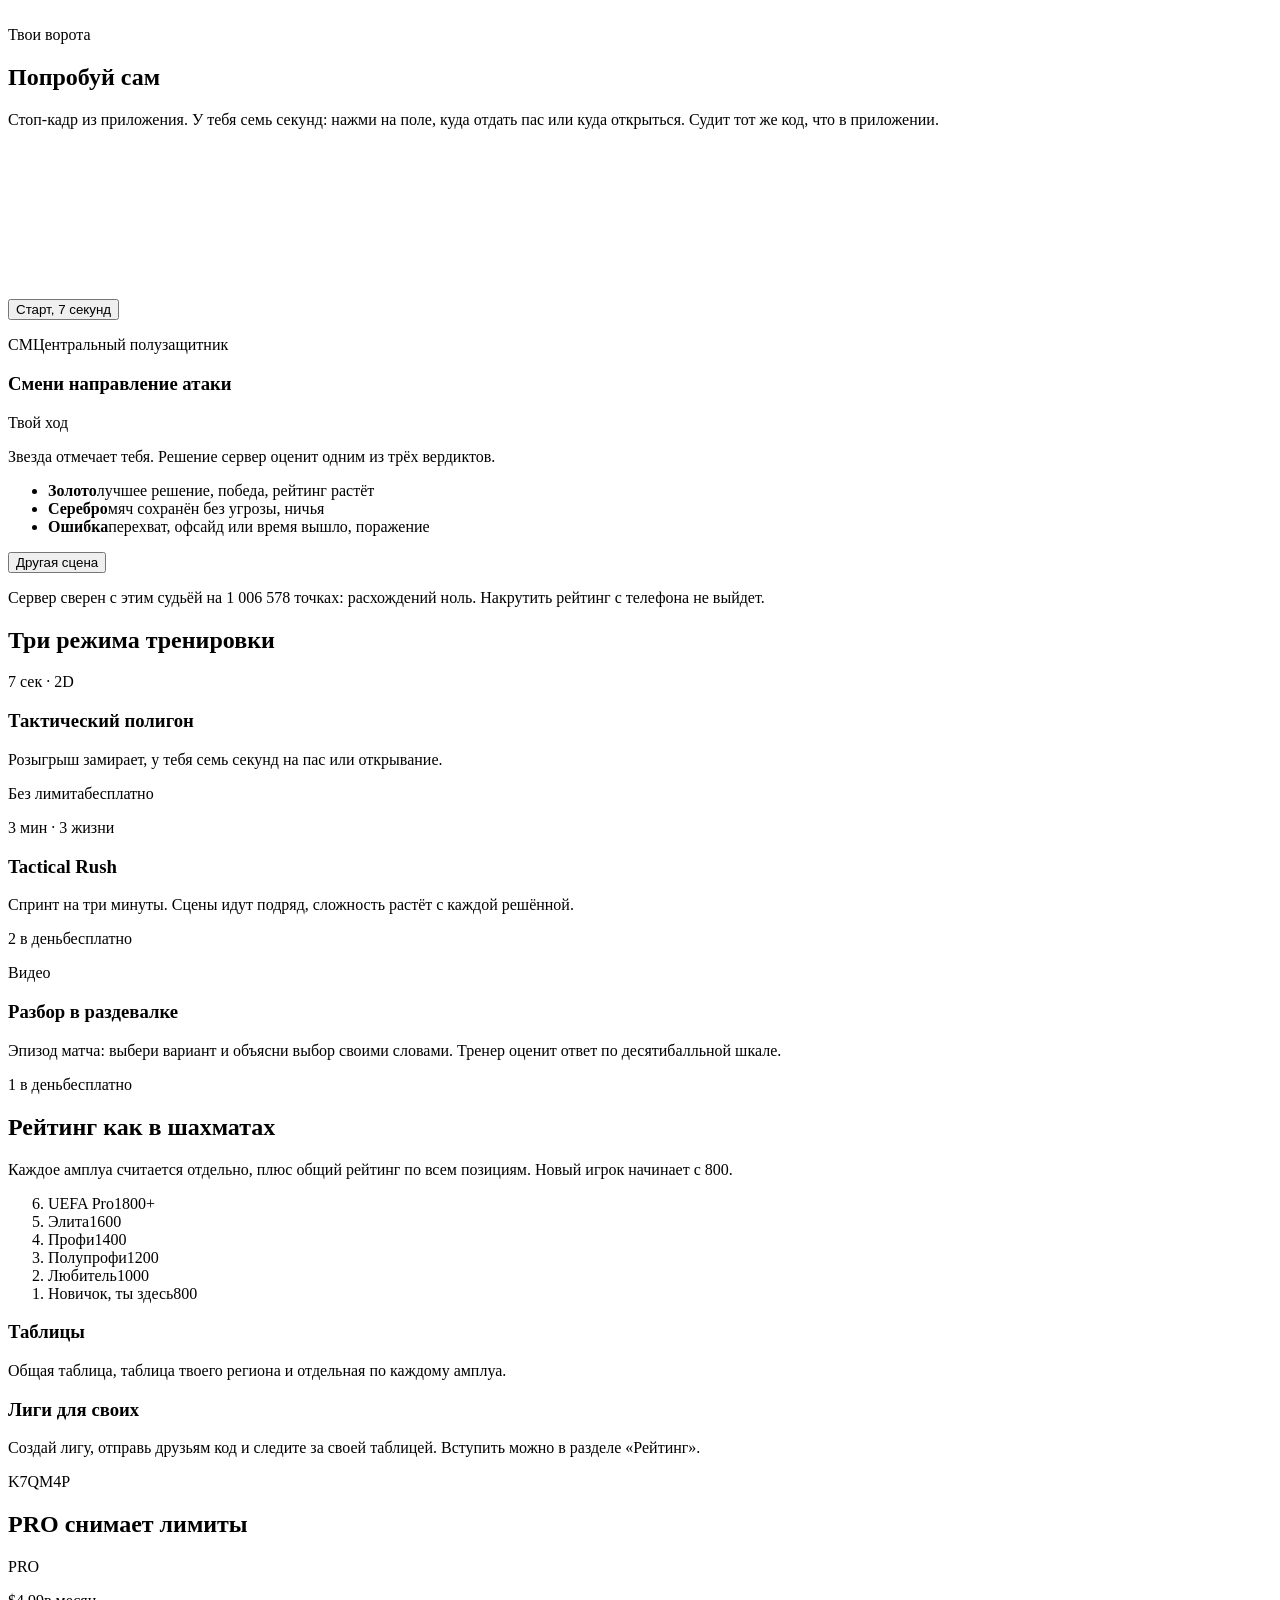
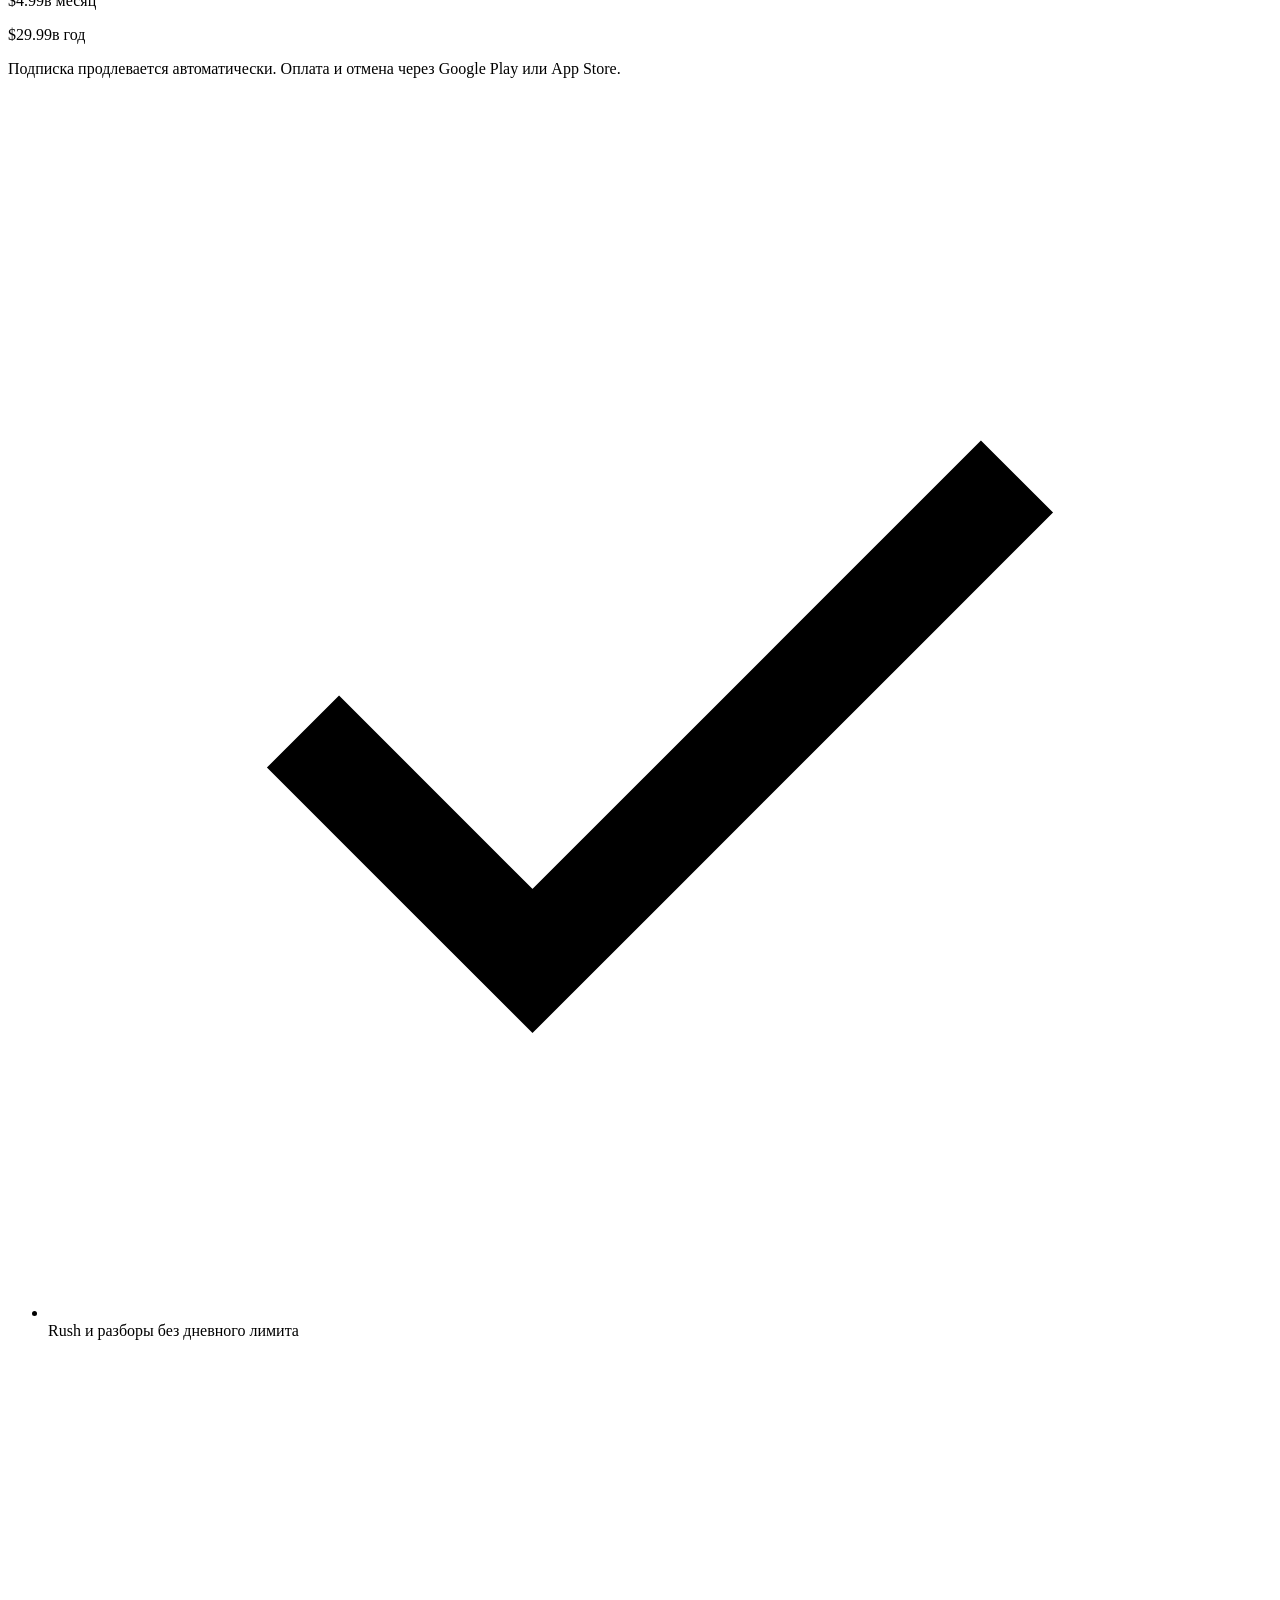
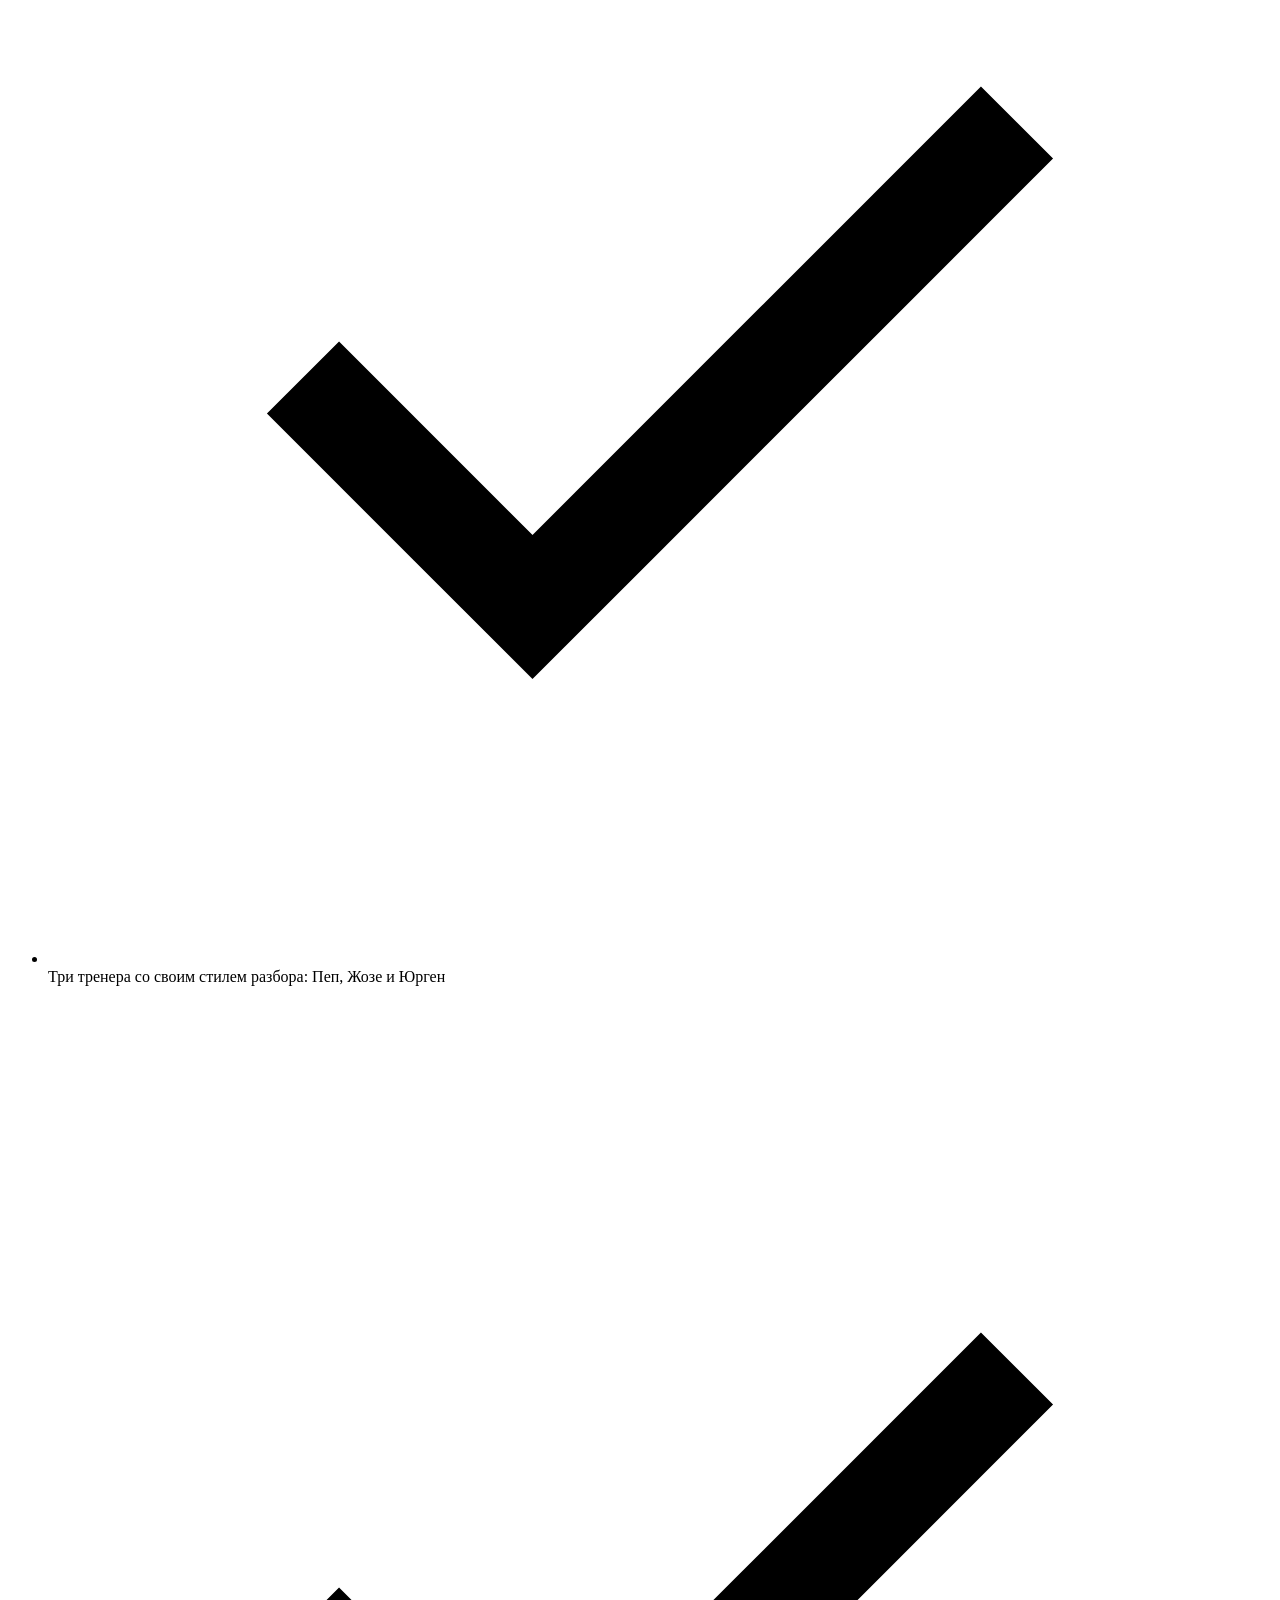
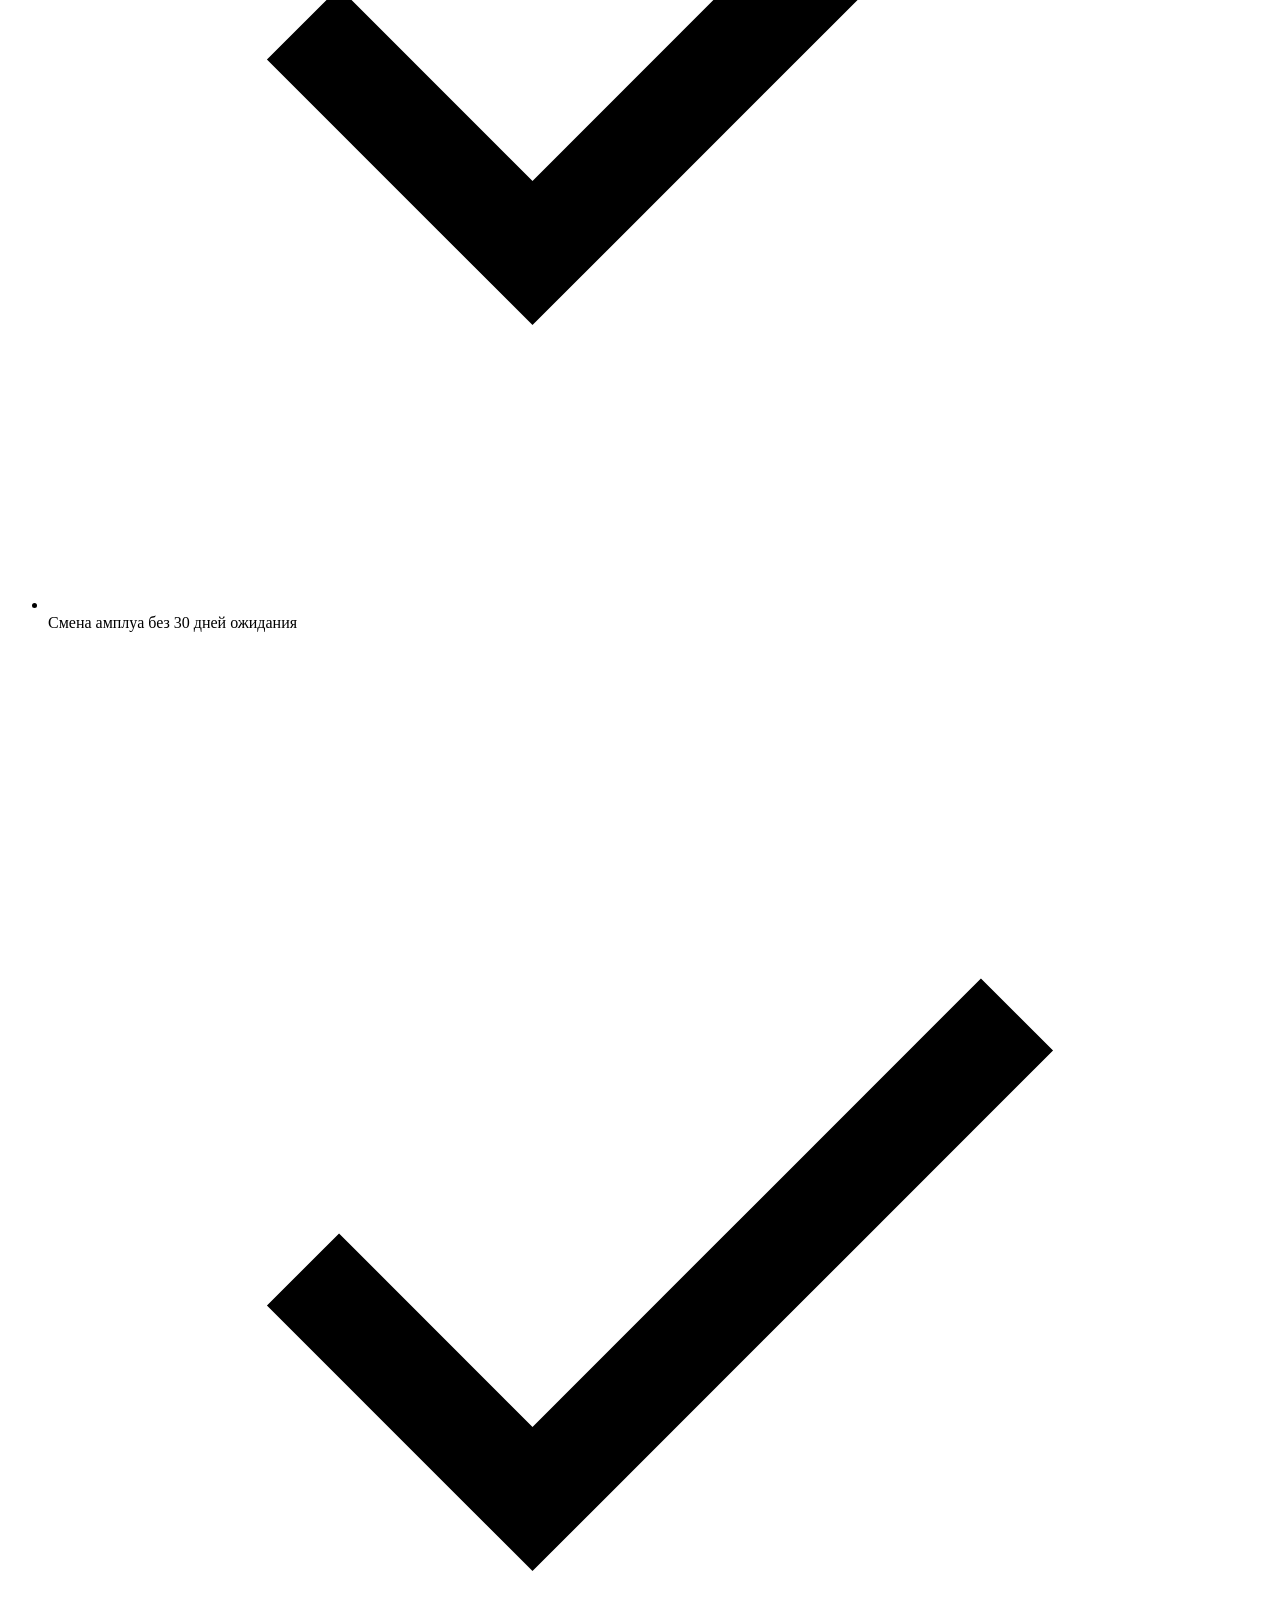
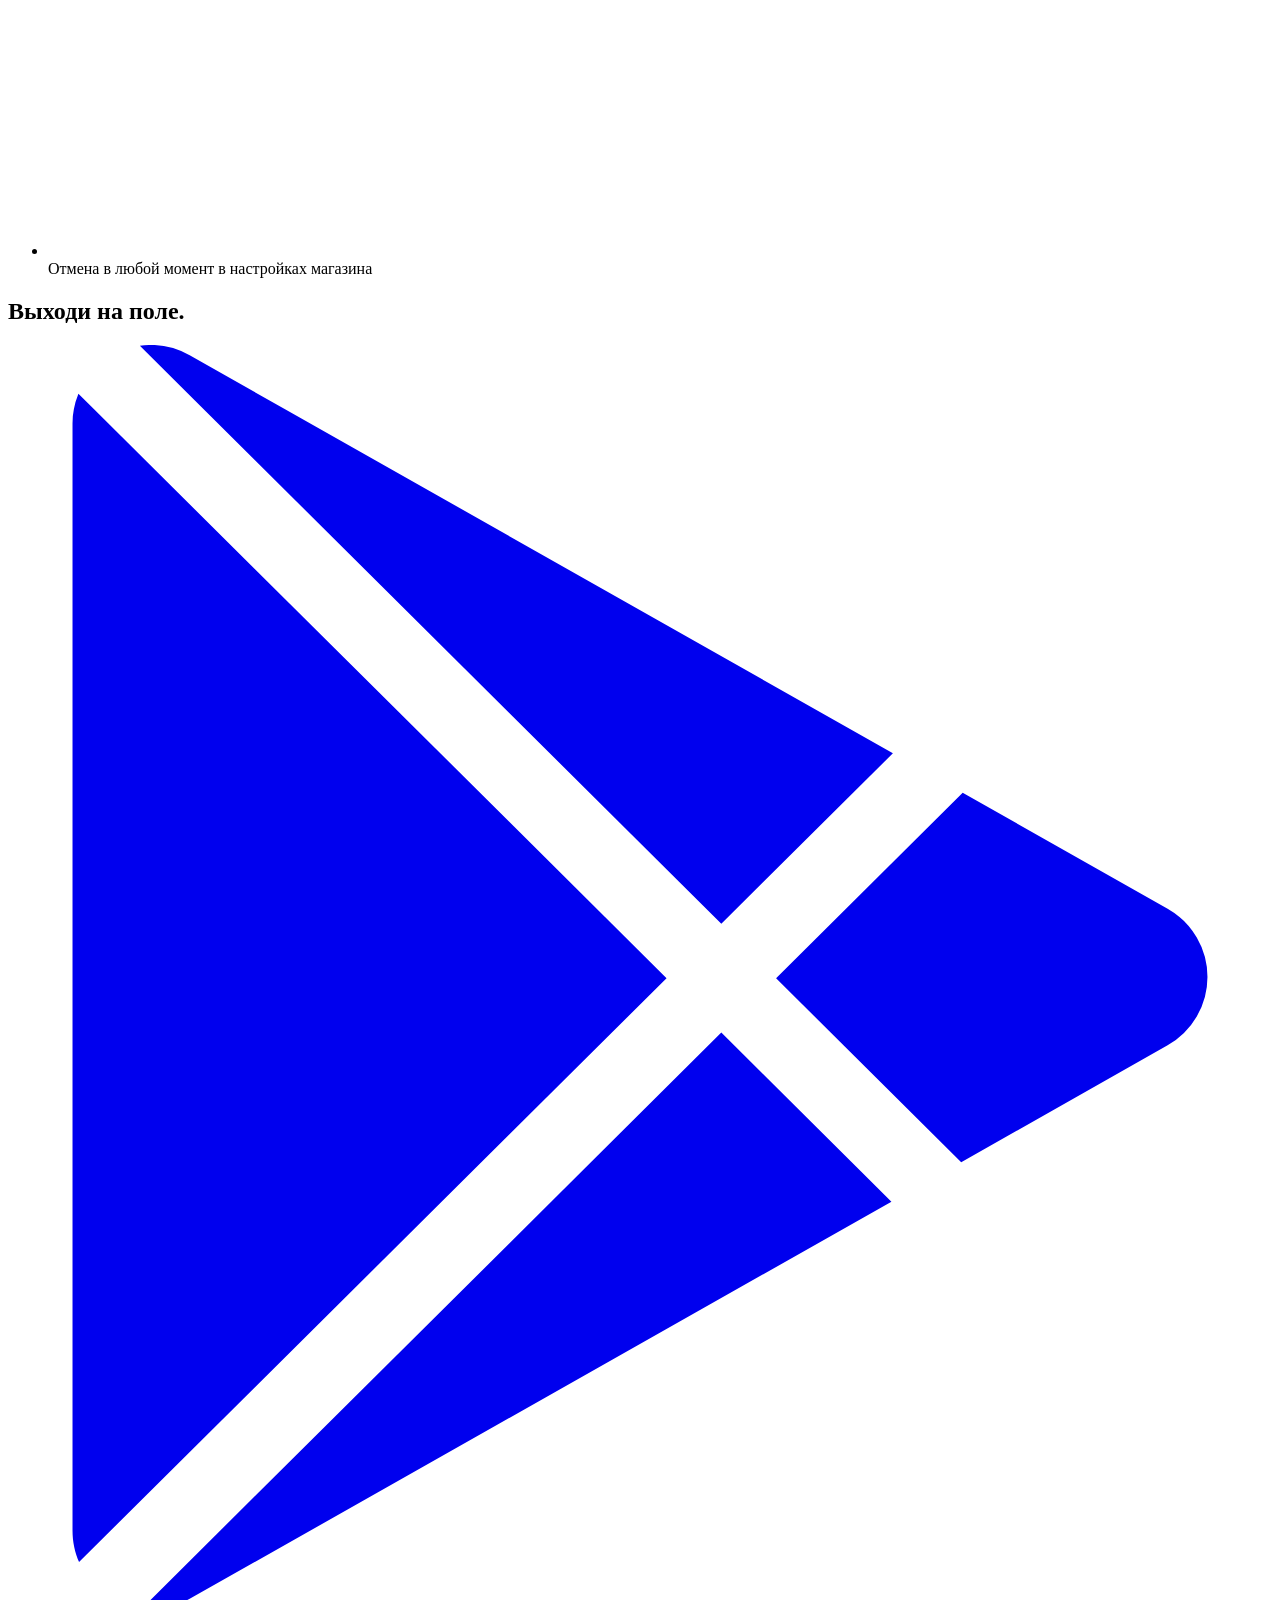
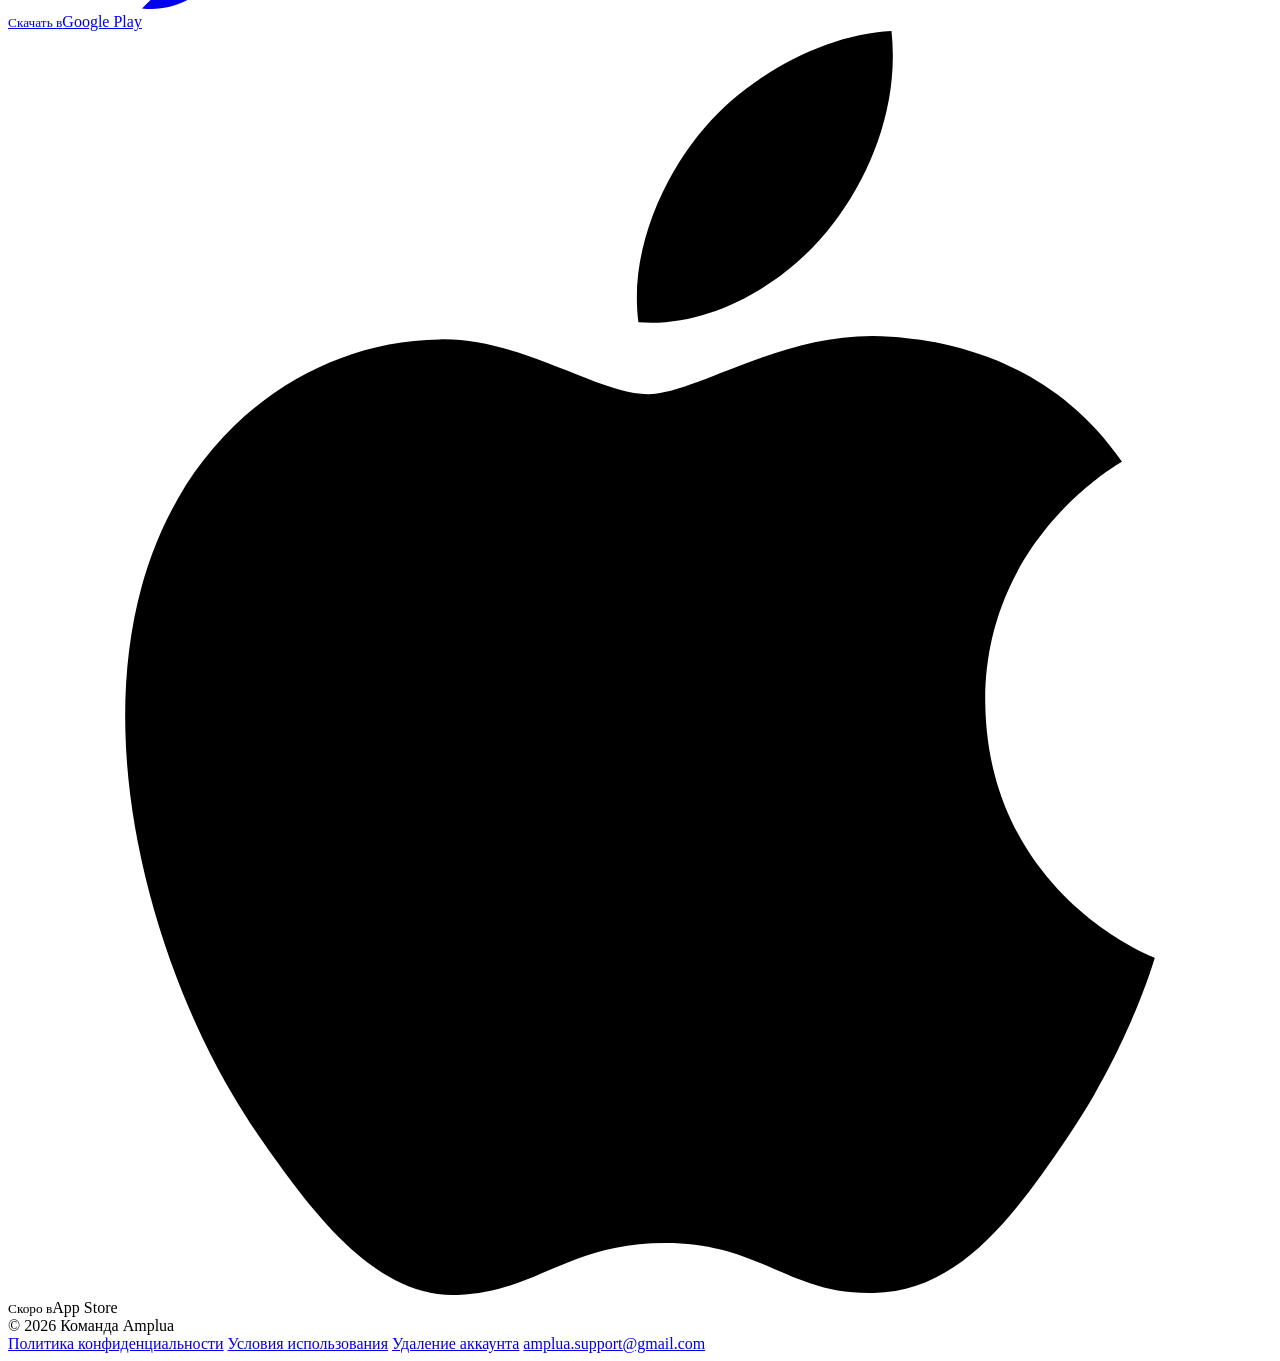
==== commit 479fd67e: "Заменить блок вердиктов на «Попробуй сам» и анимировать сцены на схеме. Судья перенесён из tactics.d" ====
--- a/backend/app/site/index.html
+++ b/backend/app/site/index.html
@@ -81,14 +81,35 @@
     </div>
   </section>
 
-  <section class="section" aria-labelledby="judge-title">
-    <h2 id="judge-title">Ход проверяет сервер</h2>
-    <p class="intro">Приложение рисует поле, а исход считает сервер по той же геометрии: конус отбора, линии передач, офсайд. Мы сверили их на миллионе точек, расхождений нет. Накрутить рейтинг с телефона не выйдет.</p>
-    <div class="verdicts">
-      <div class="verdict gold"><span class="word">Золото</span><p><b>Лучшее решение в сцене.</b> Сцена засчитана как победа, рейтинг растёт.</p></div>
-      <div class="verdict silver"><span class="word">Серебро</span><p><b>Рабочий вариант, но был сильнее.</b> Засчитывается как ничья, рейтинг почти не двигается.</p></div>
-      <div class="verdict error"><span class="word">Ошибка</span><p><b>Пас перехватят или ты в офсайде.</b> Это поражение, рейтинг падает.</p></div>
-    </div>
+  <section class="section" id="try" aria-labelledby="try-title">
+    <h2 id="try-title">Попробуй сам</h2>
+    <p class="intro">Стоп-кадр из приложения. У тебя семь секунд: нажми на поле, куда отдать пас или куда открыться. Судит тот же код, что в приложении.</p>
+    <div class="trainer">
+      <div class="tboard">
+        <svg id="try-board" tabindex="0" aria-label="Поле для ответа. Нажми точку или выбери её стрелками и подтверди клавишей Enter"></svg>
+        <div class="timer" aria-hidden="true"><i id="try-bar"></i></div>
+        <button class="btn start" type="button" id="try-start">Старт, 7 секунд</button>
+      </div>
+      <div class="tpanel">
+        <p class="role"><span class="mono" id="try-code">CM</span><span id="try-role">Центральный полузащитник</span></p>
+        <h3 id="try-scene">Смени направление атаки</h3>
+        <p class="task" id="try-task"></p>
+        <div class="result" id="try-result" aria-live="polite">
+          <p class="word" id="try-word">Твой ход</p>
+          <p class="why" id="try-why">Звезда отмечает тебя. Решение сервер оценит одним из трёх вердиктов.</p>
+        </div>
+        <ul class="scale">
+          <li data-o="gold"><b>Золото</b><span>лучшее решение, победа, рейтинг растёт</span></li>
+          <li data-o="silver"><b>Серебро</b><span>мяч сохранён без угрозы, ничья</span></li>
+          <li data-o="error"><b>Ошибка</b><span>перехват, офсайд или время вышло, поражение</span></li>
+        </ul>
+        <div class="tactions">
+          <button class="btn" type="button" id="try-again" hidden>Ещё раз</button>
+          <button class="btn ghost" type="button" id="try-next">Другая сцена</button>
+        </div>
+      </div>
+    </div>
+    <p class="proof">Сервер сверен с этим судьёй на 1 006 578 точках: расхождений ноль. Накрутить рейтинг с телефона не выйдет.</p>
   </section>
 
   <section class="section" id="modes" aria-labelledby="modes-title">
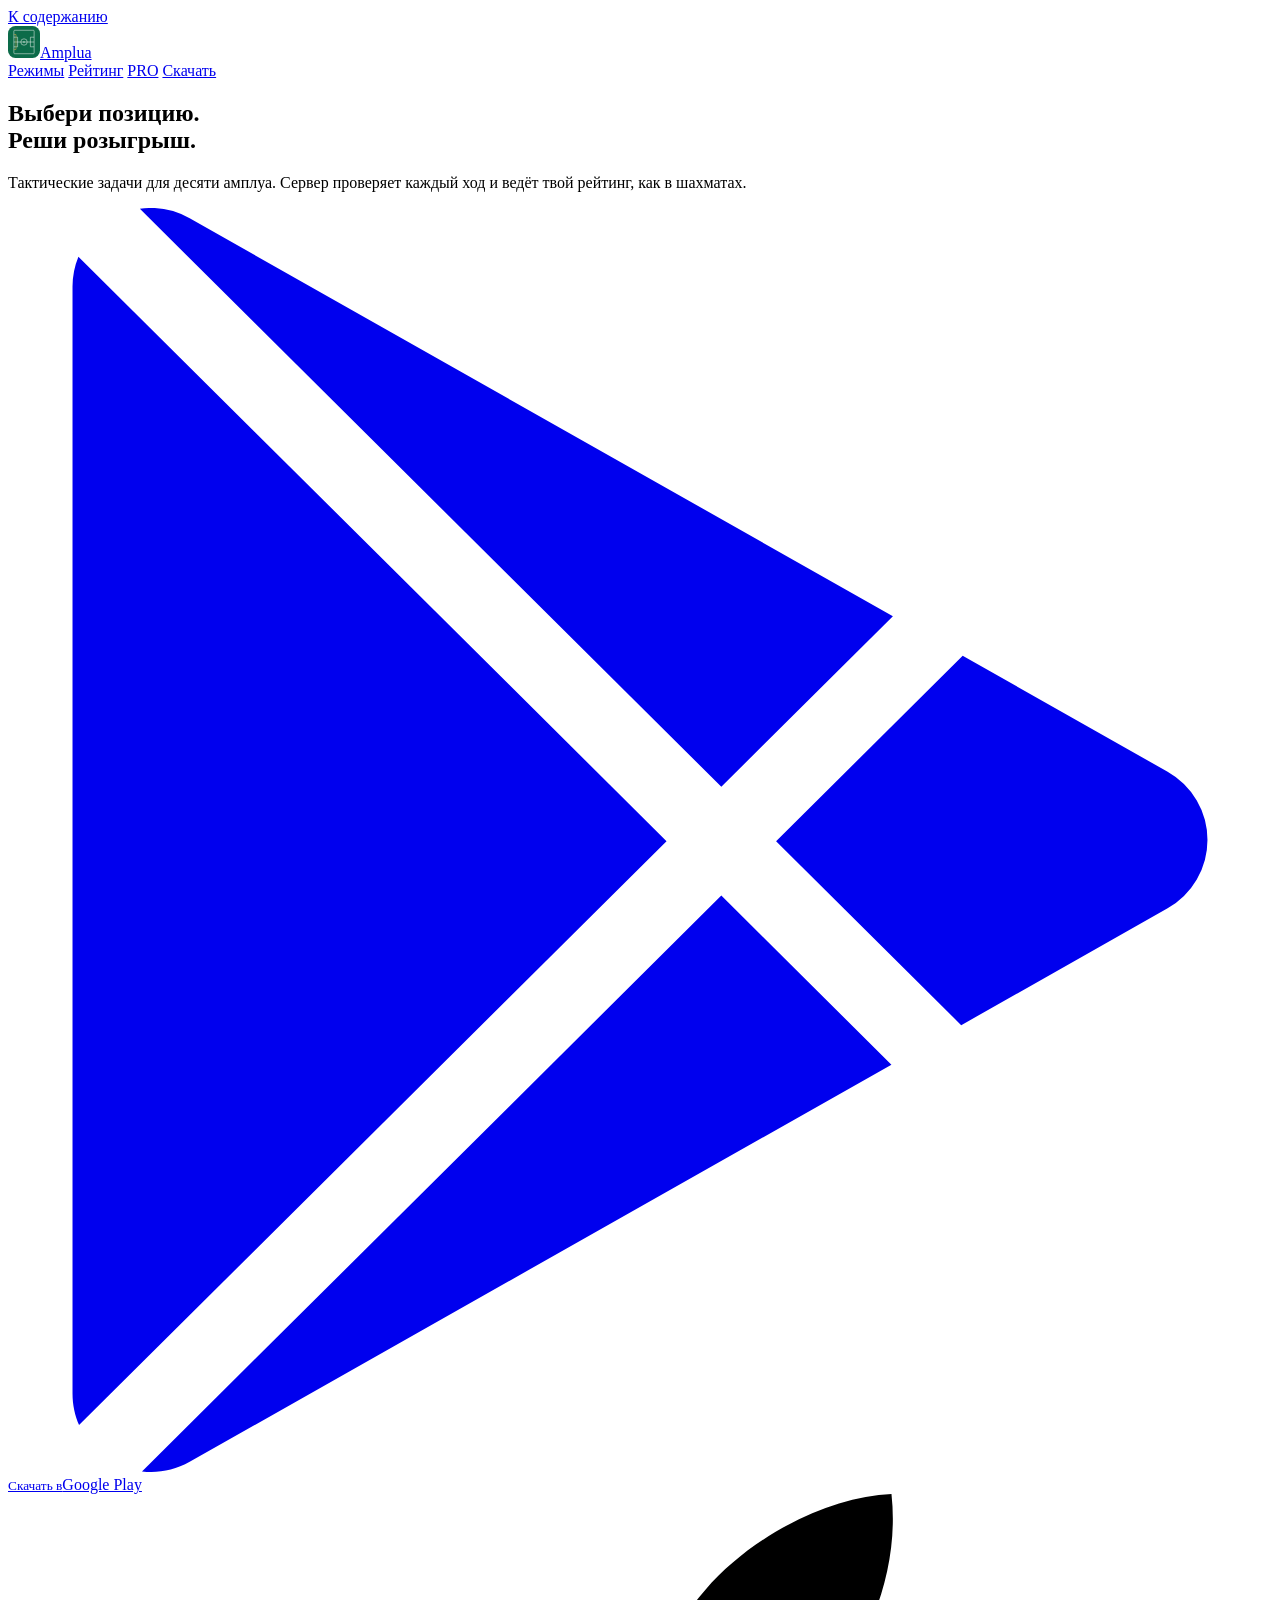
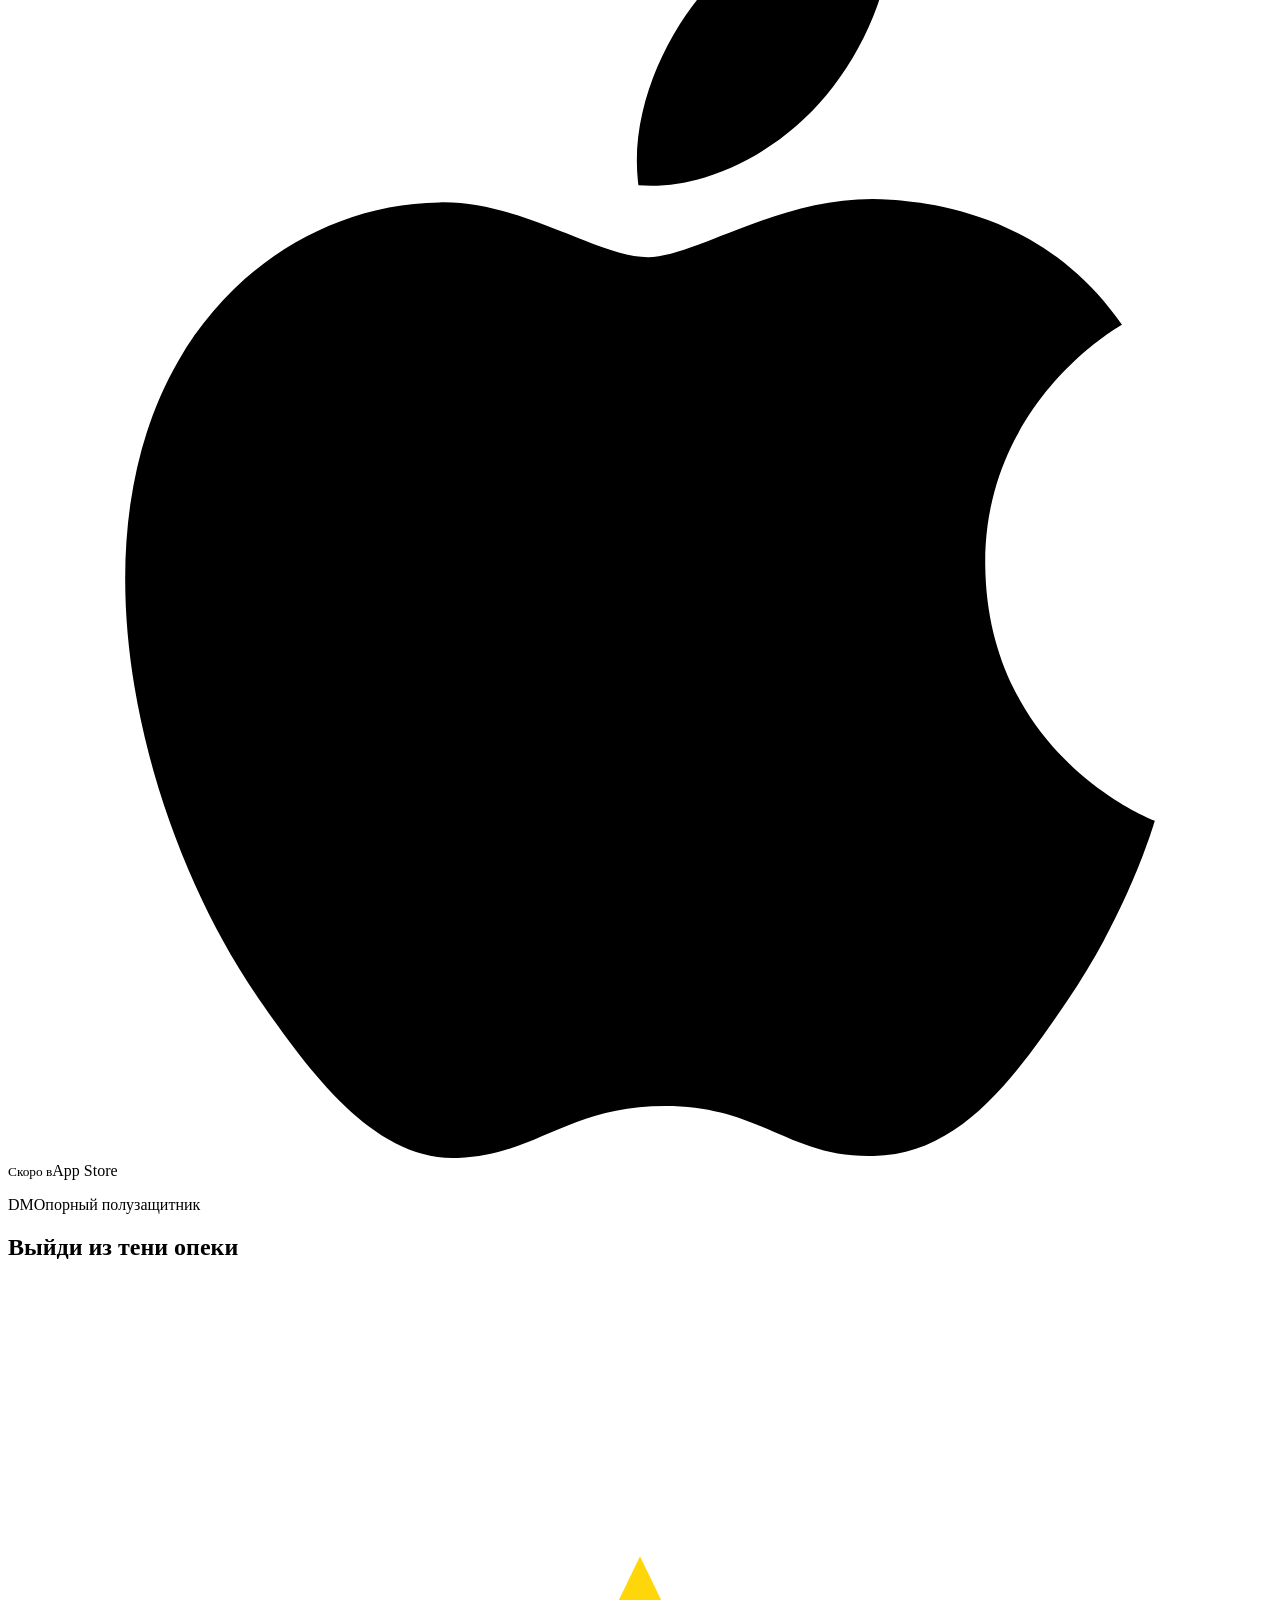
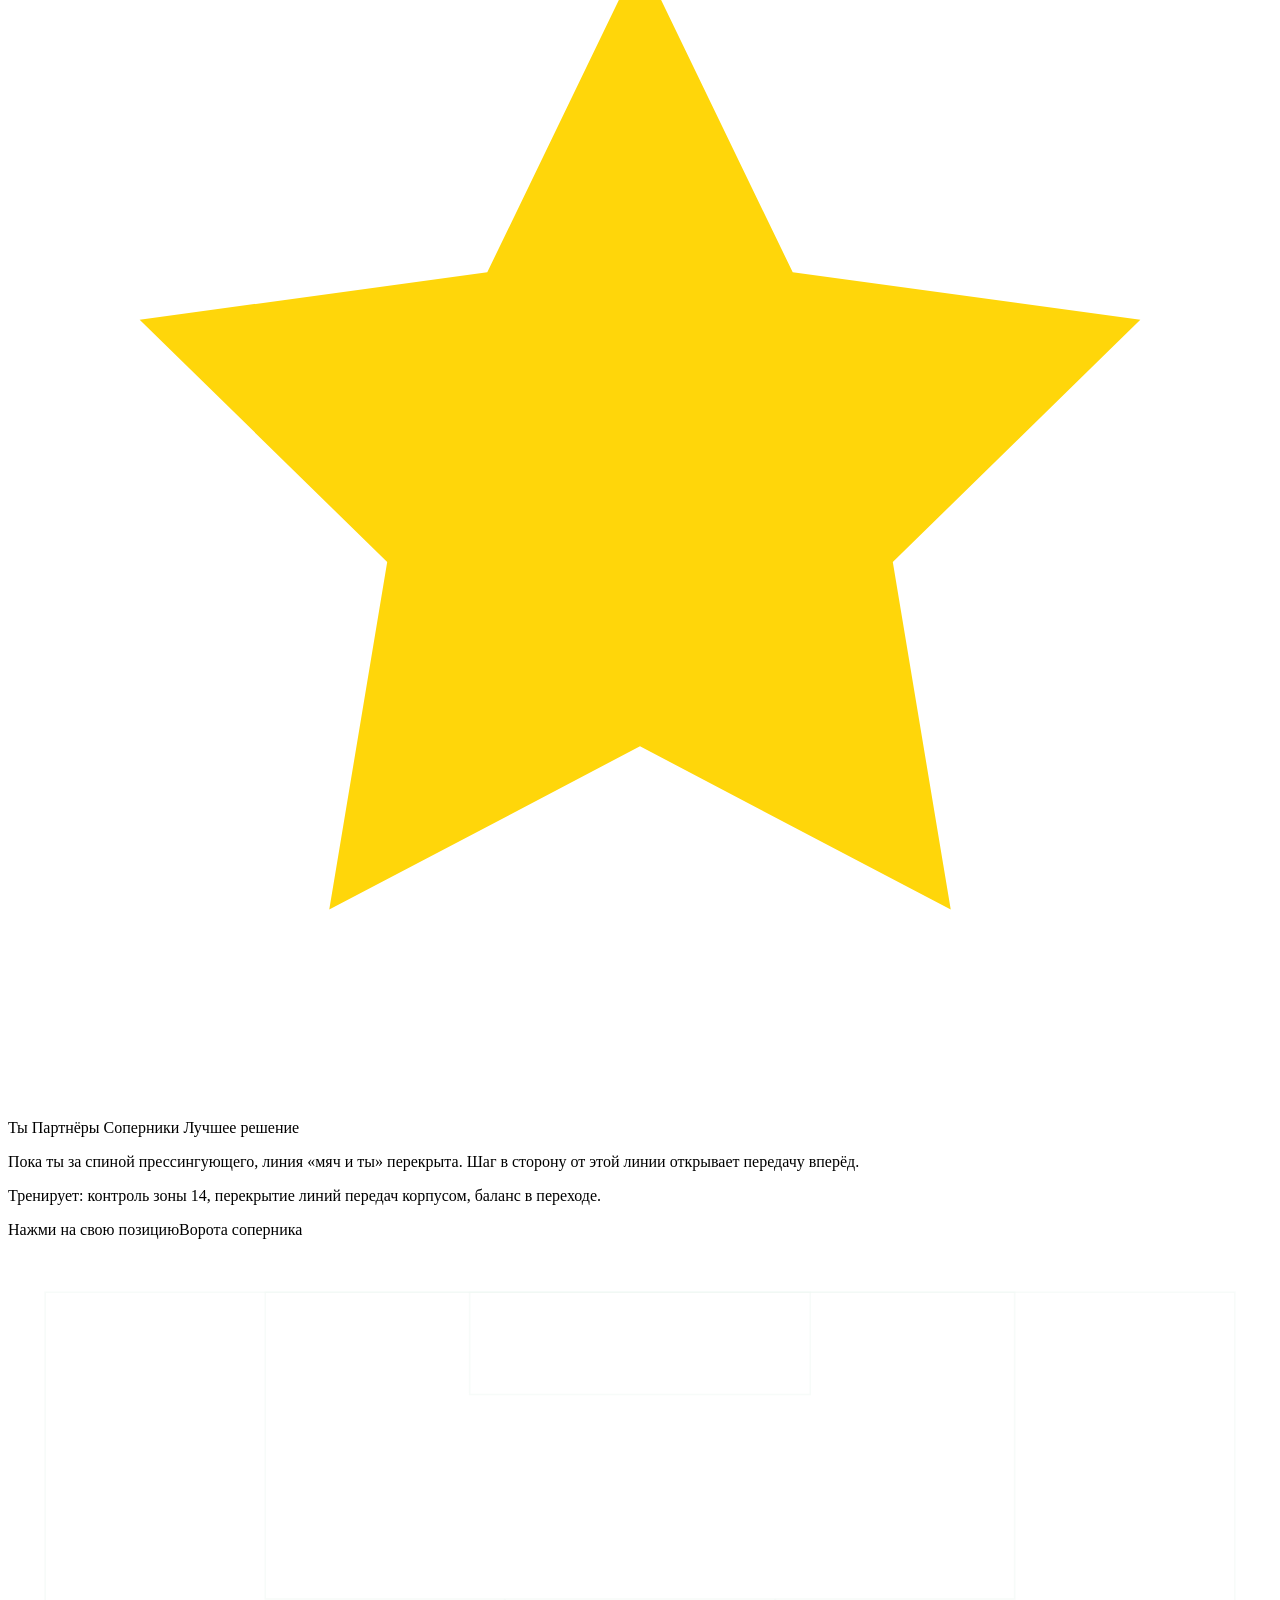
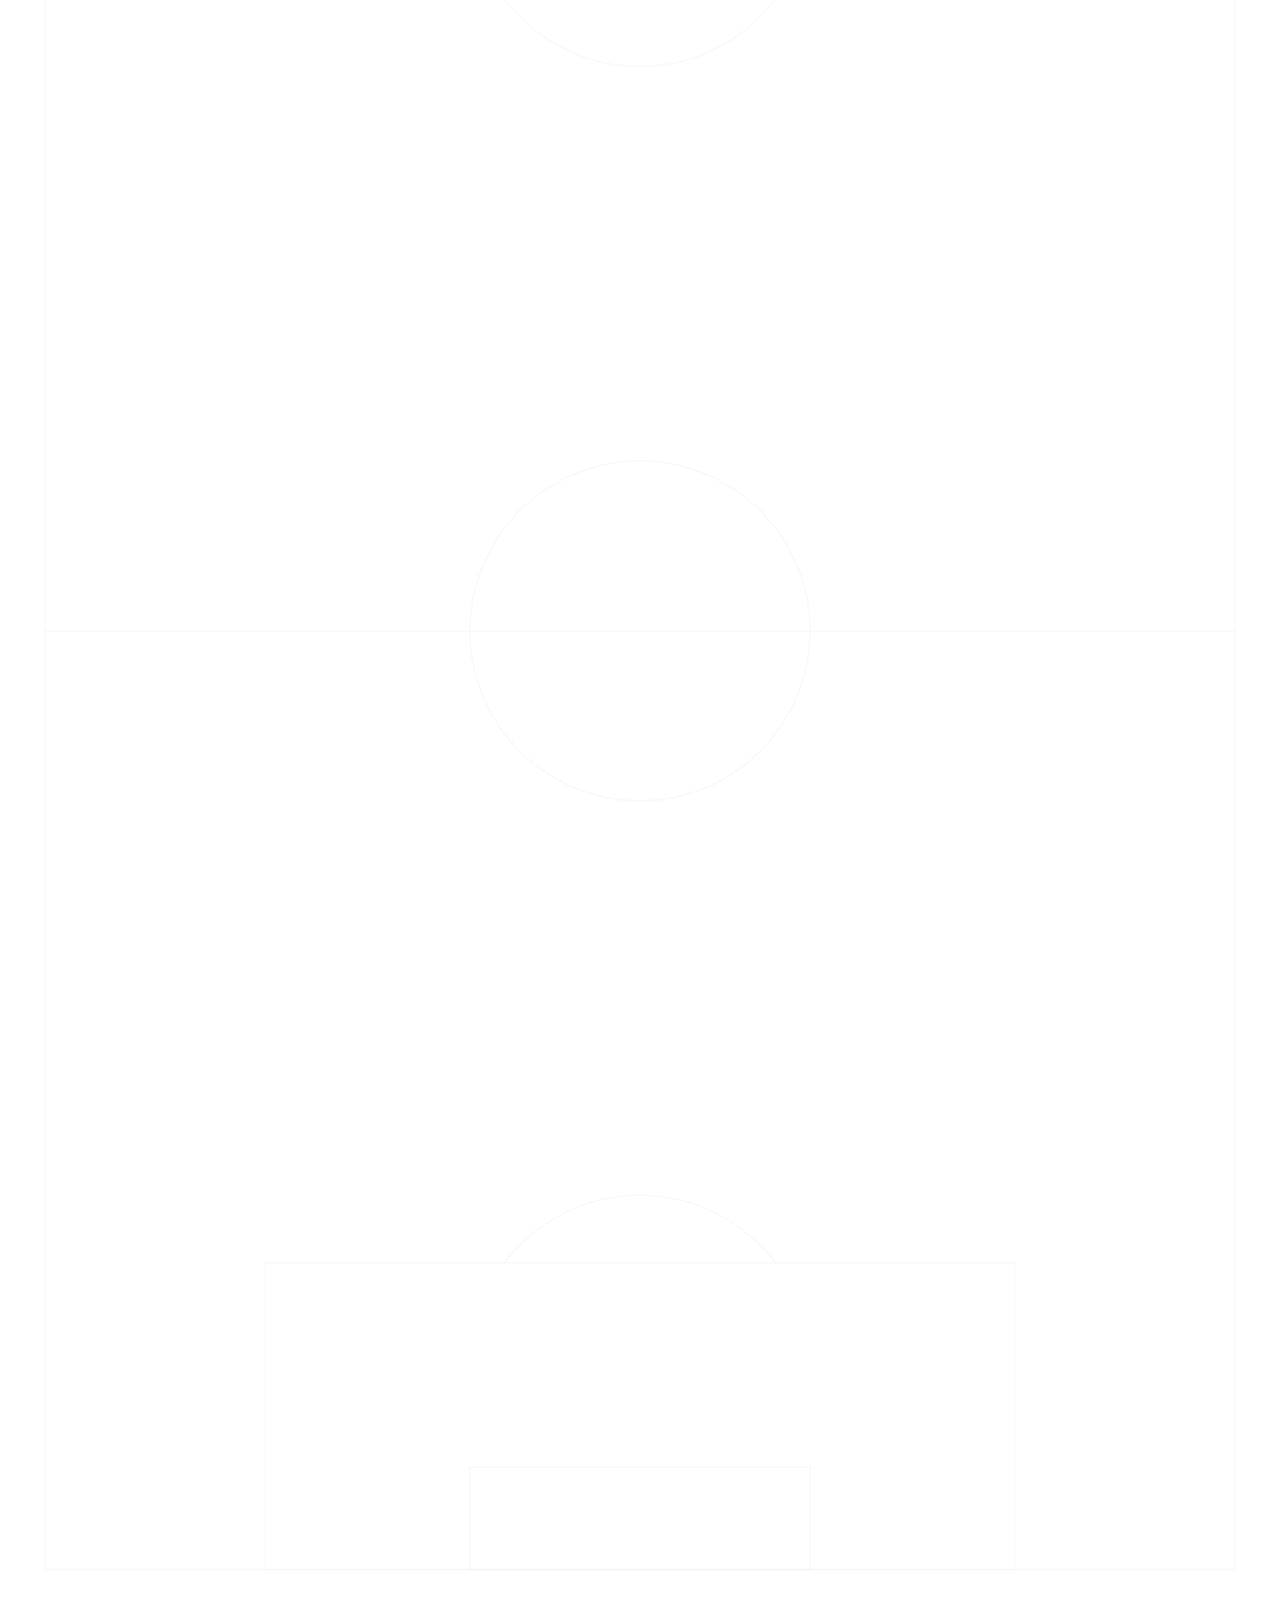
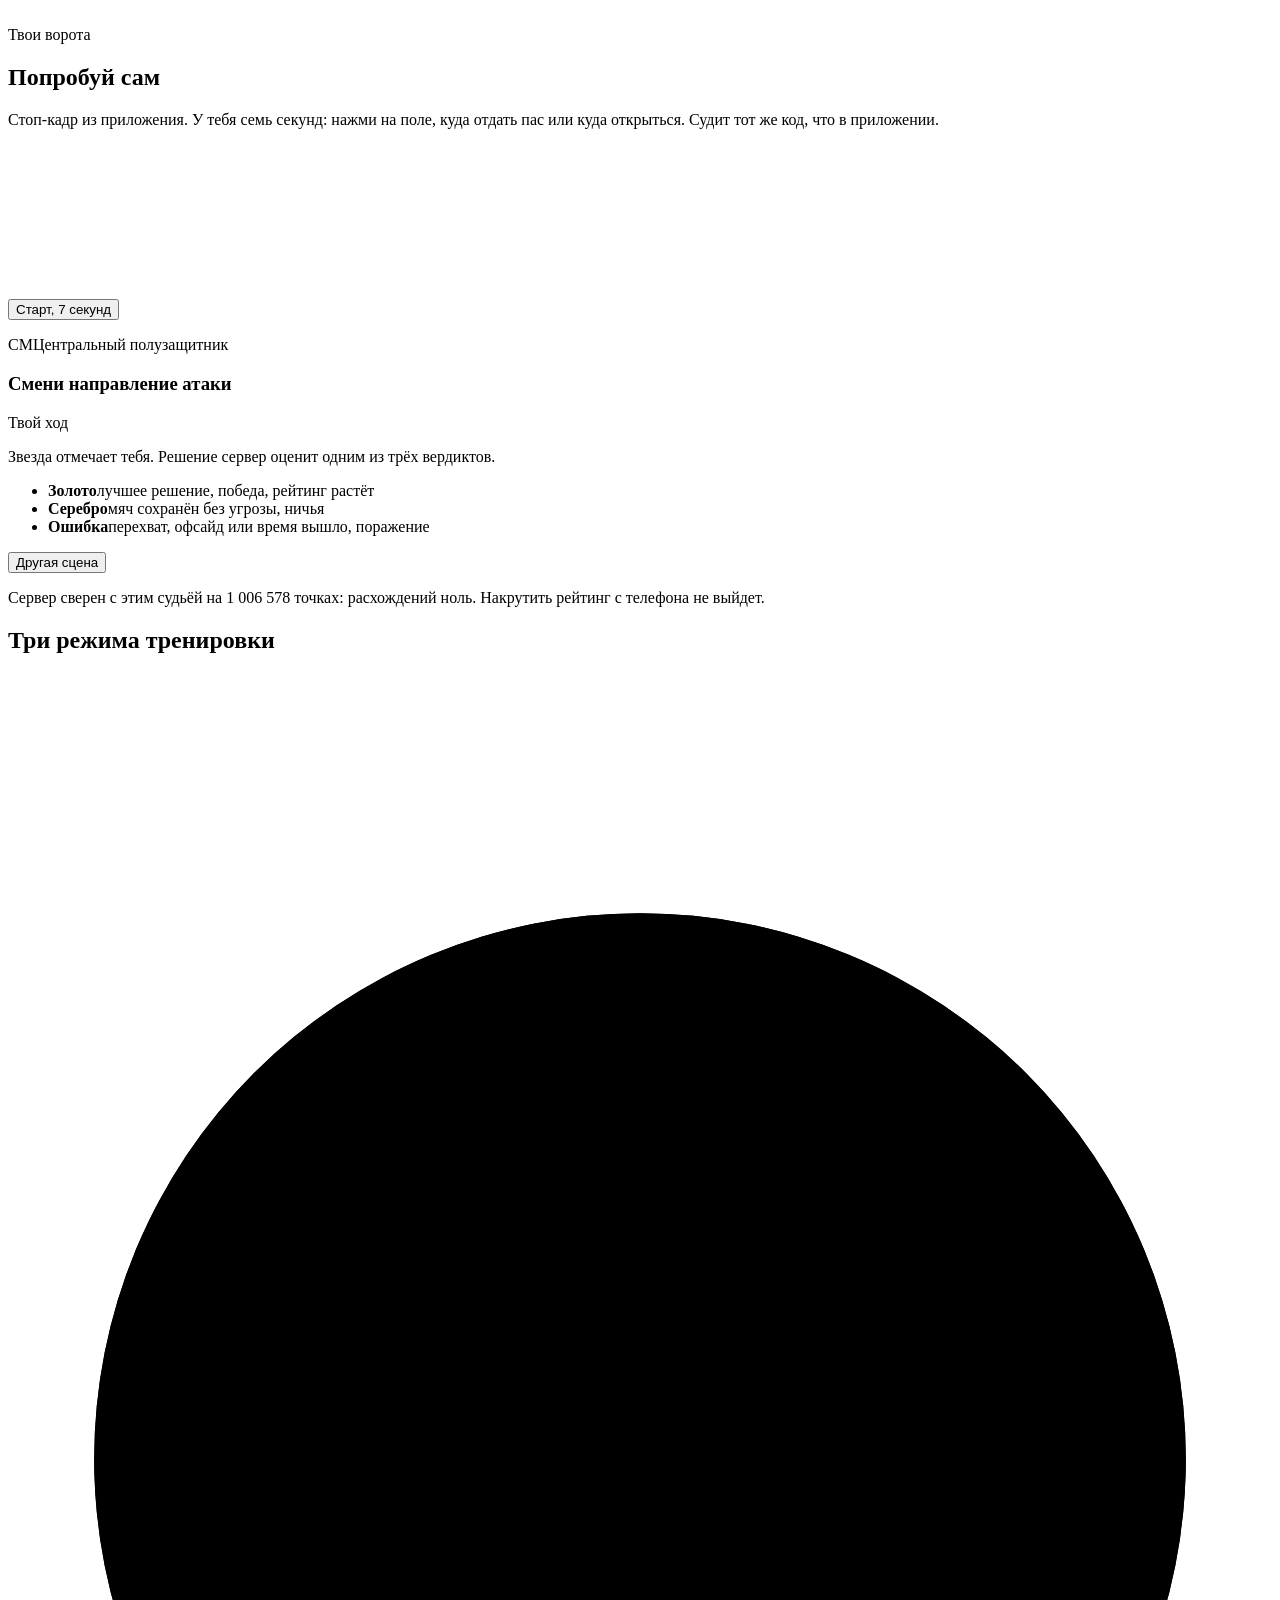
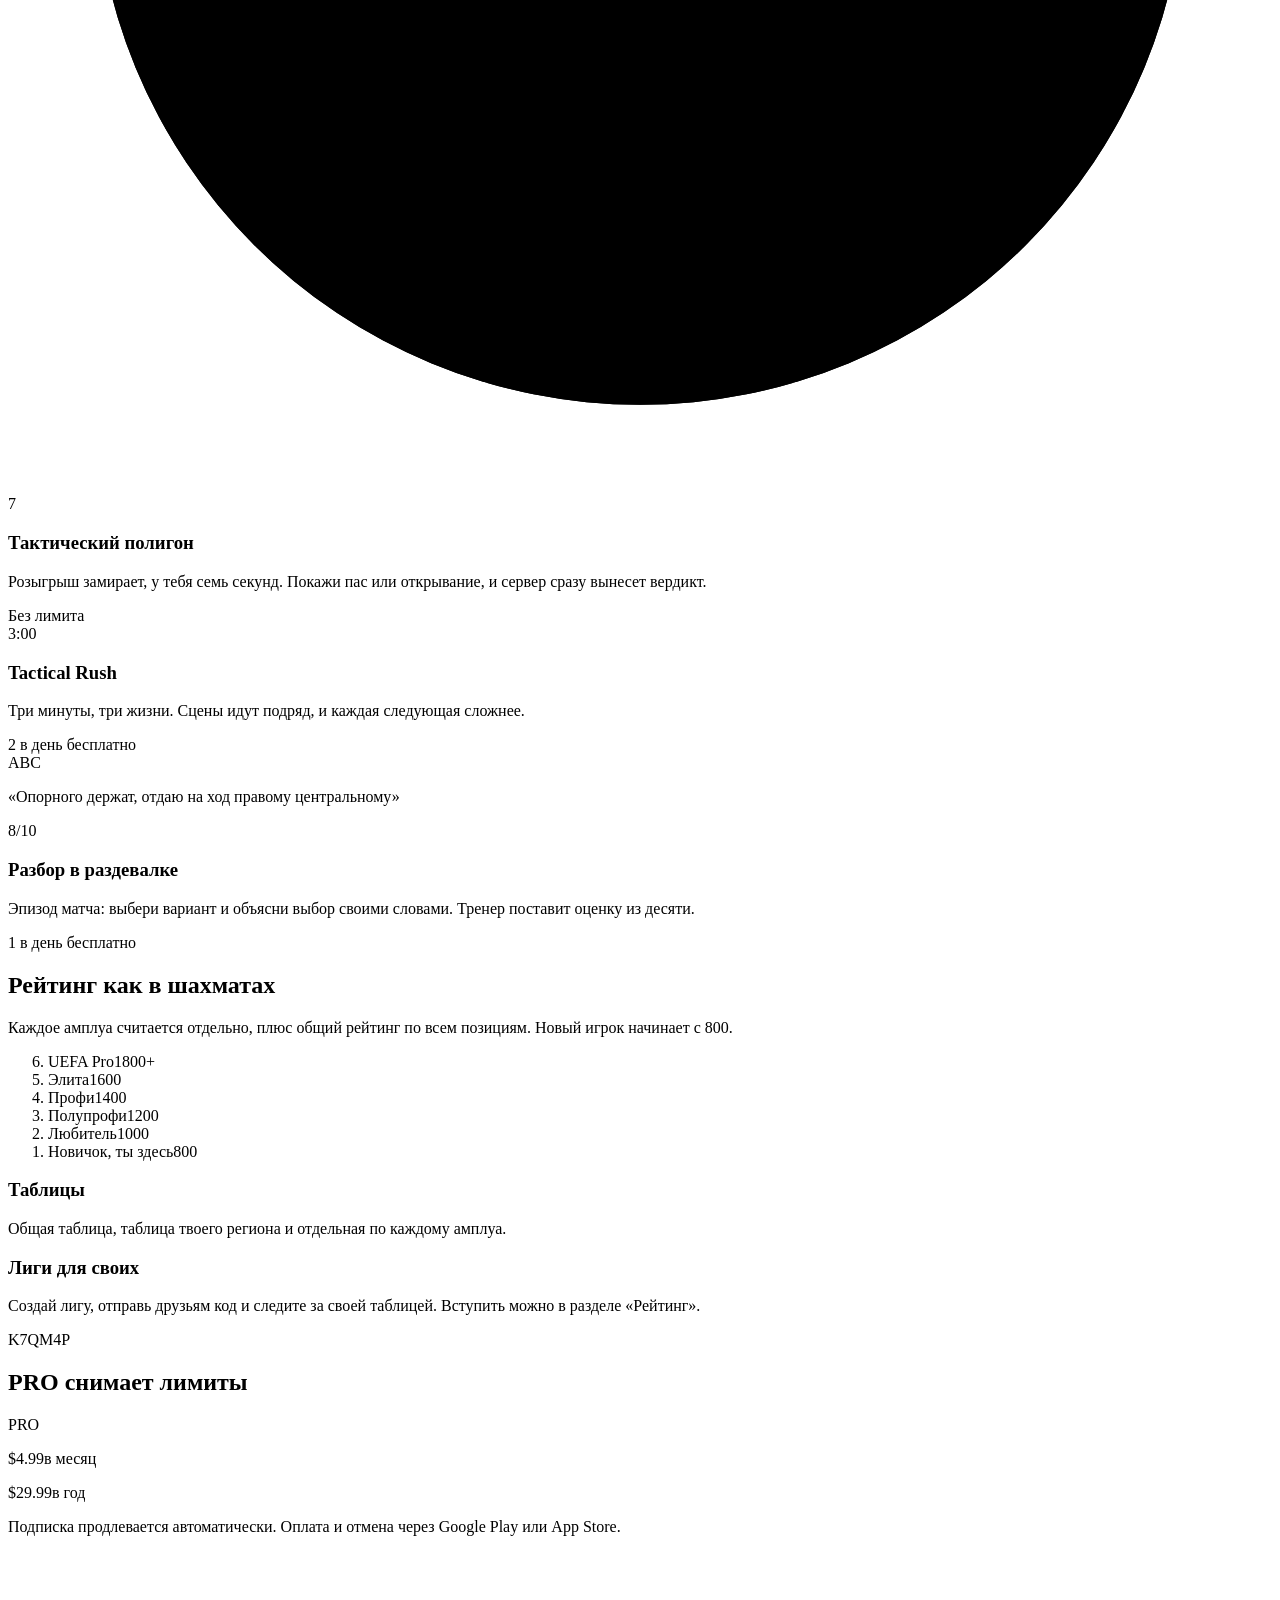
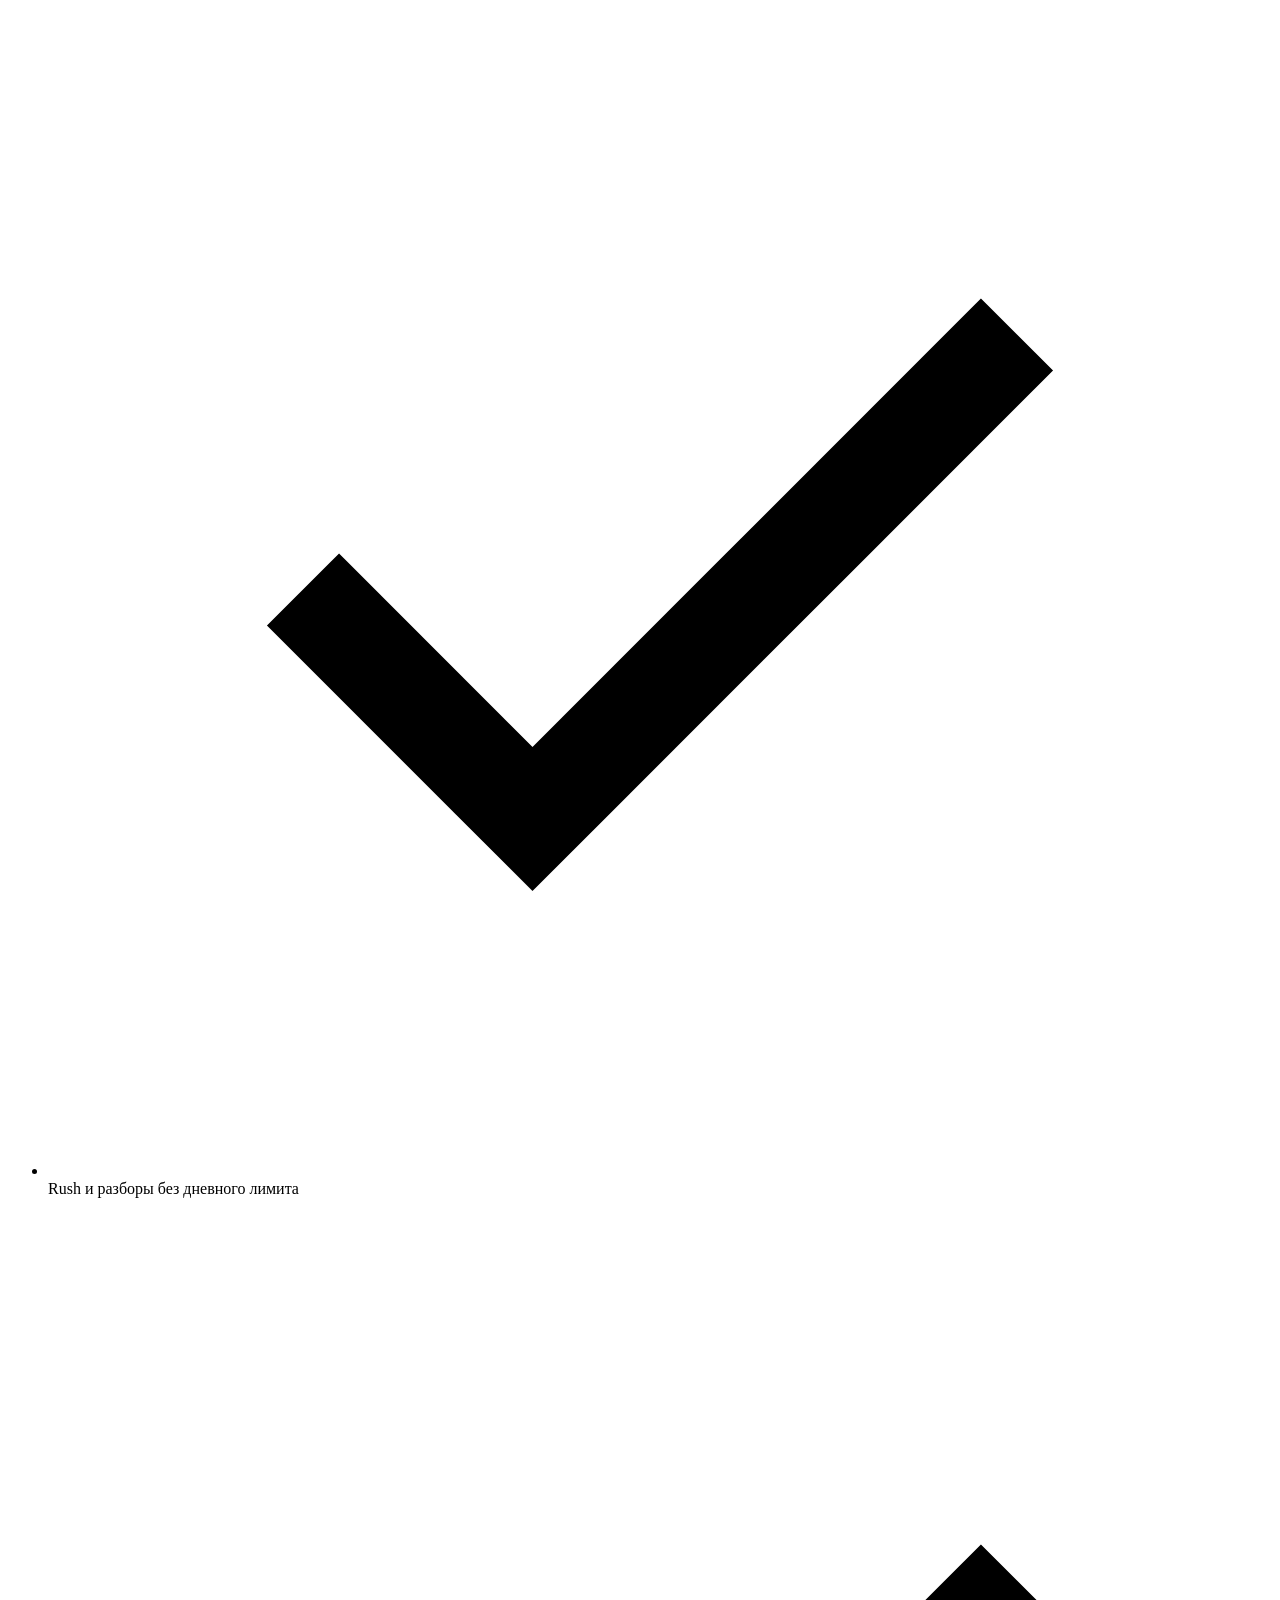
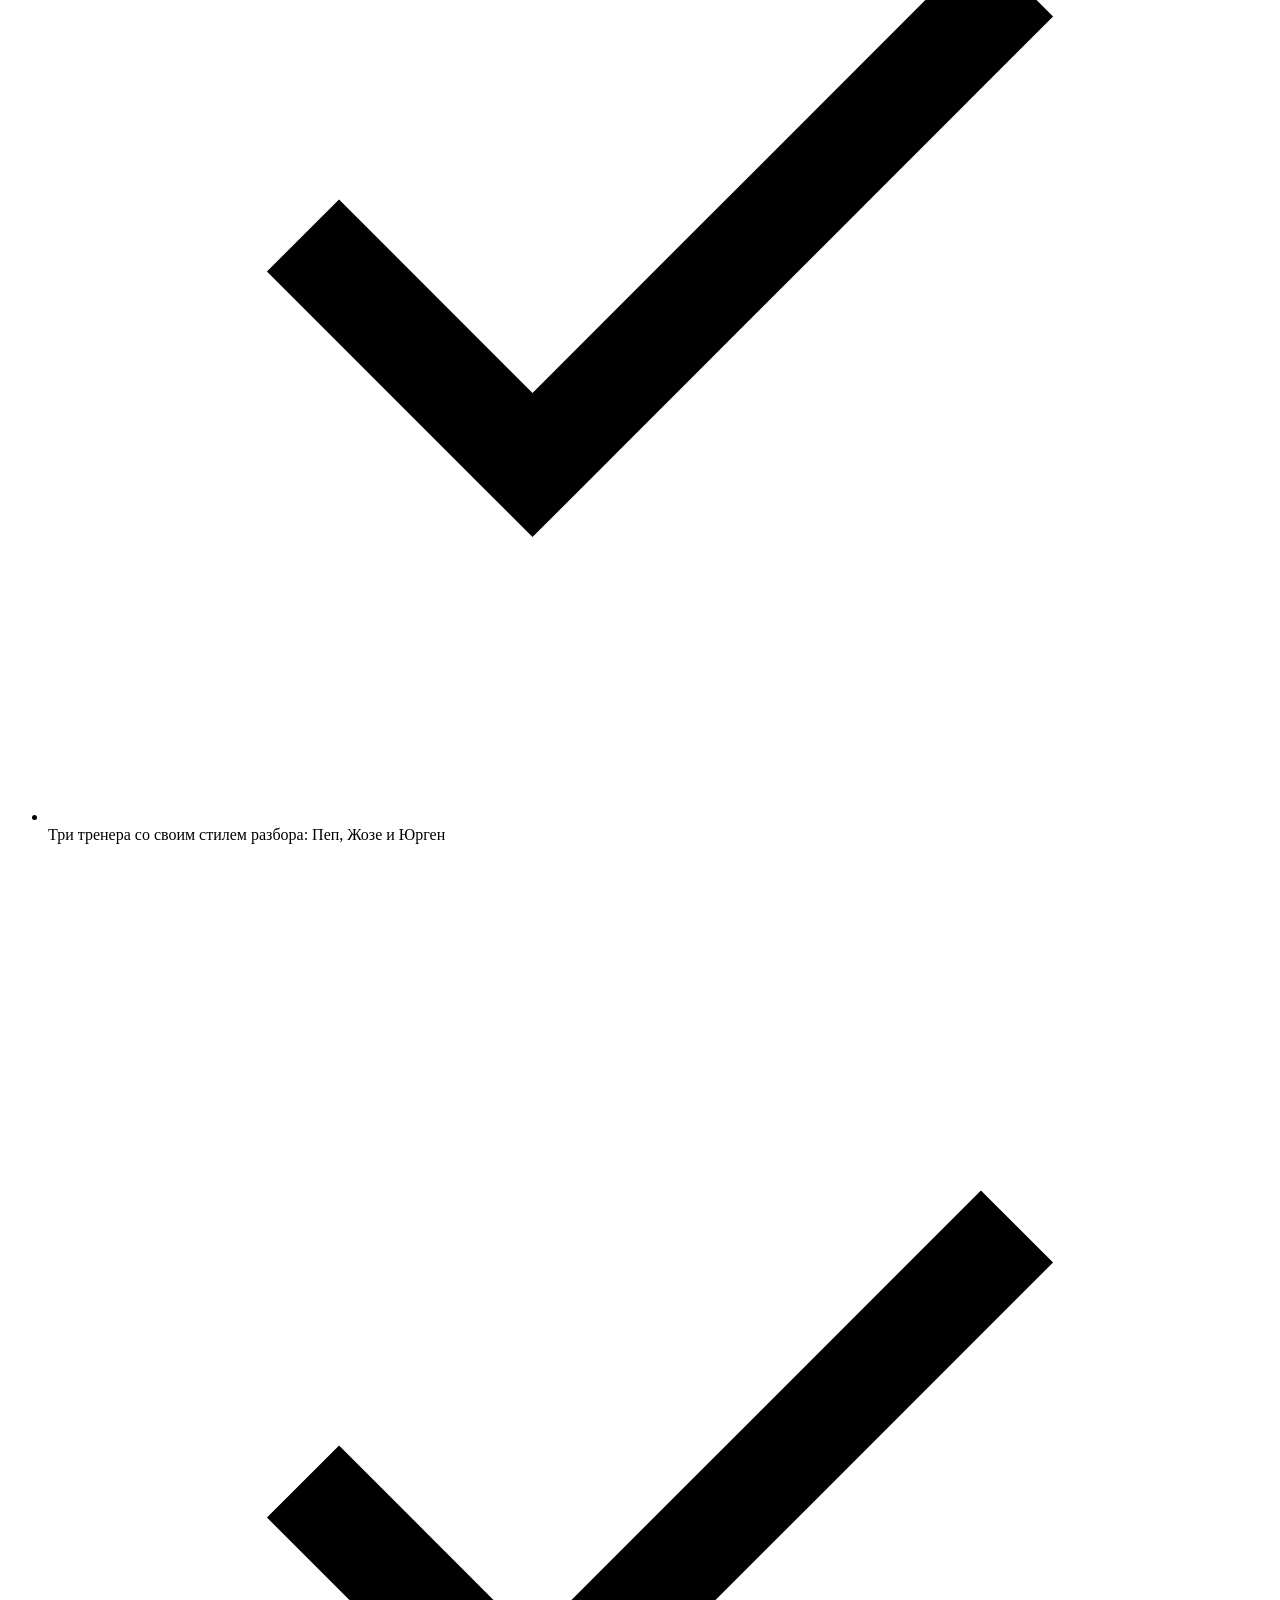
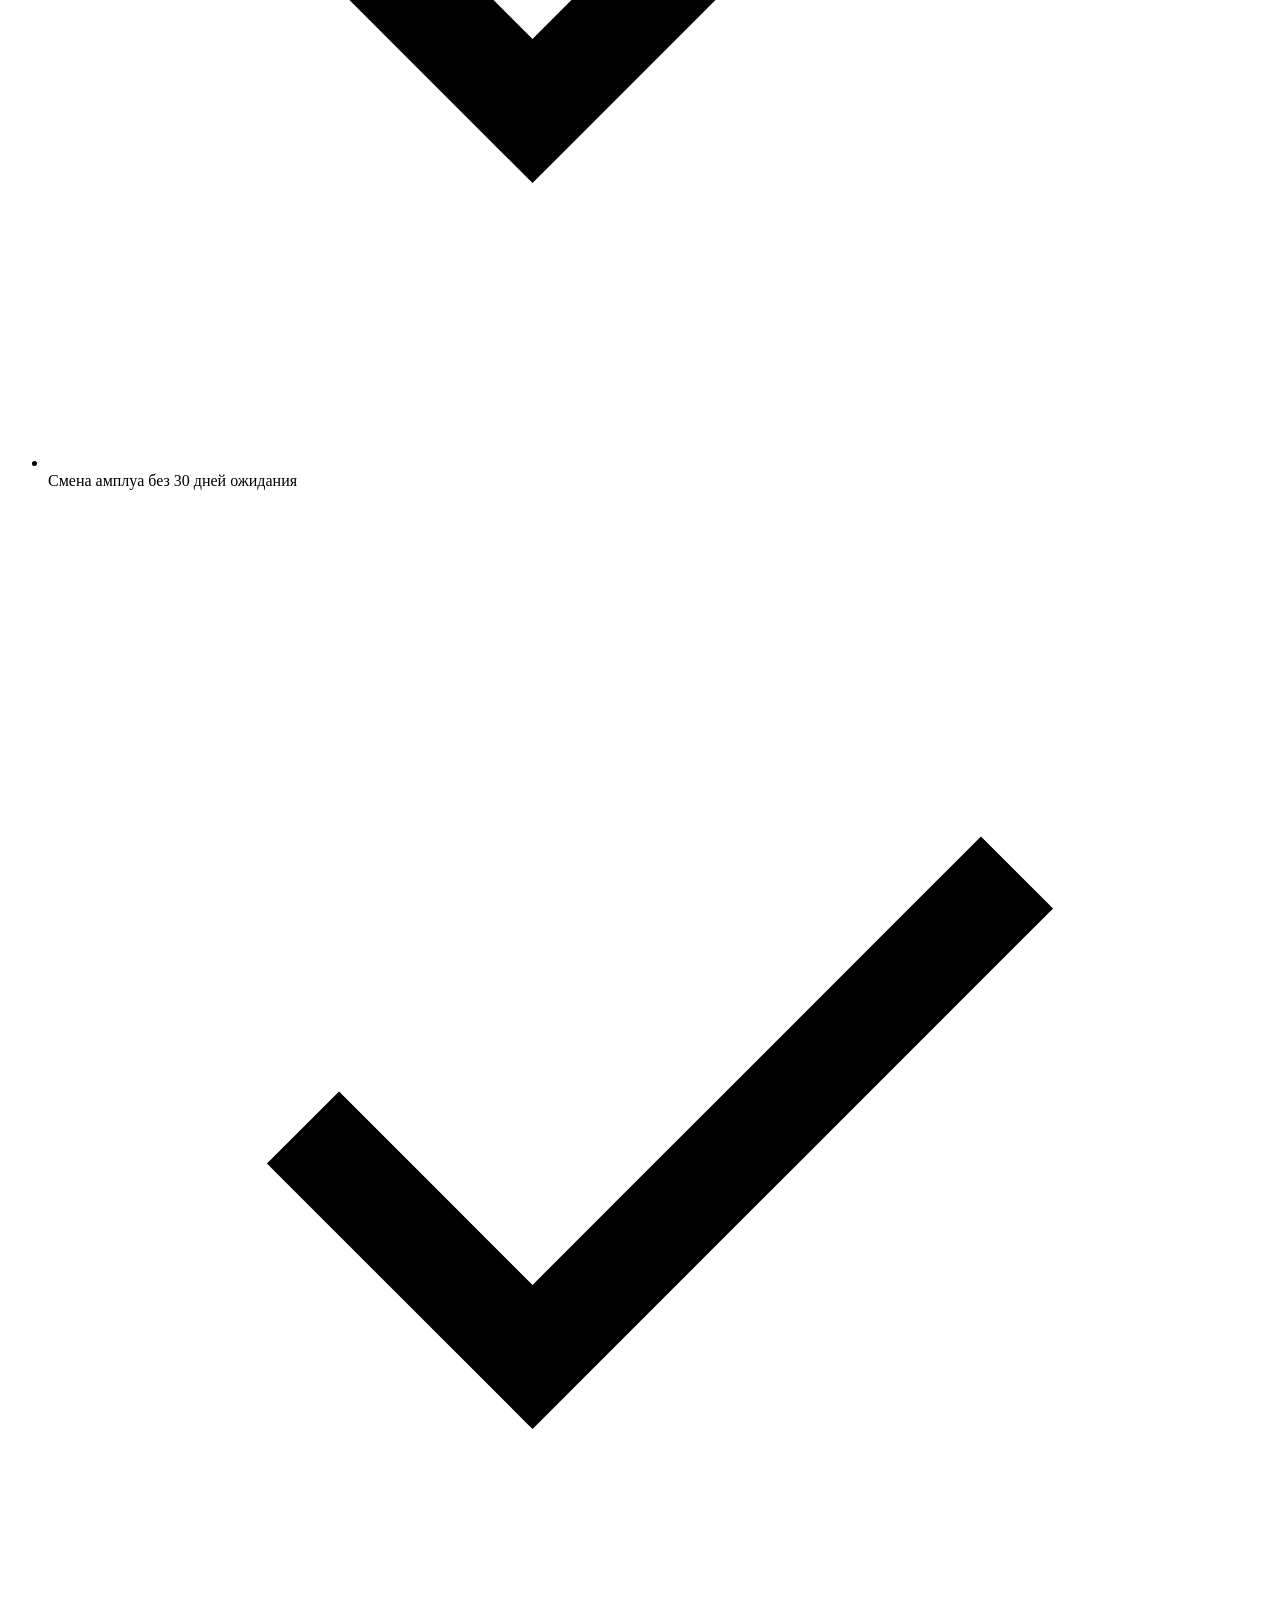
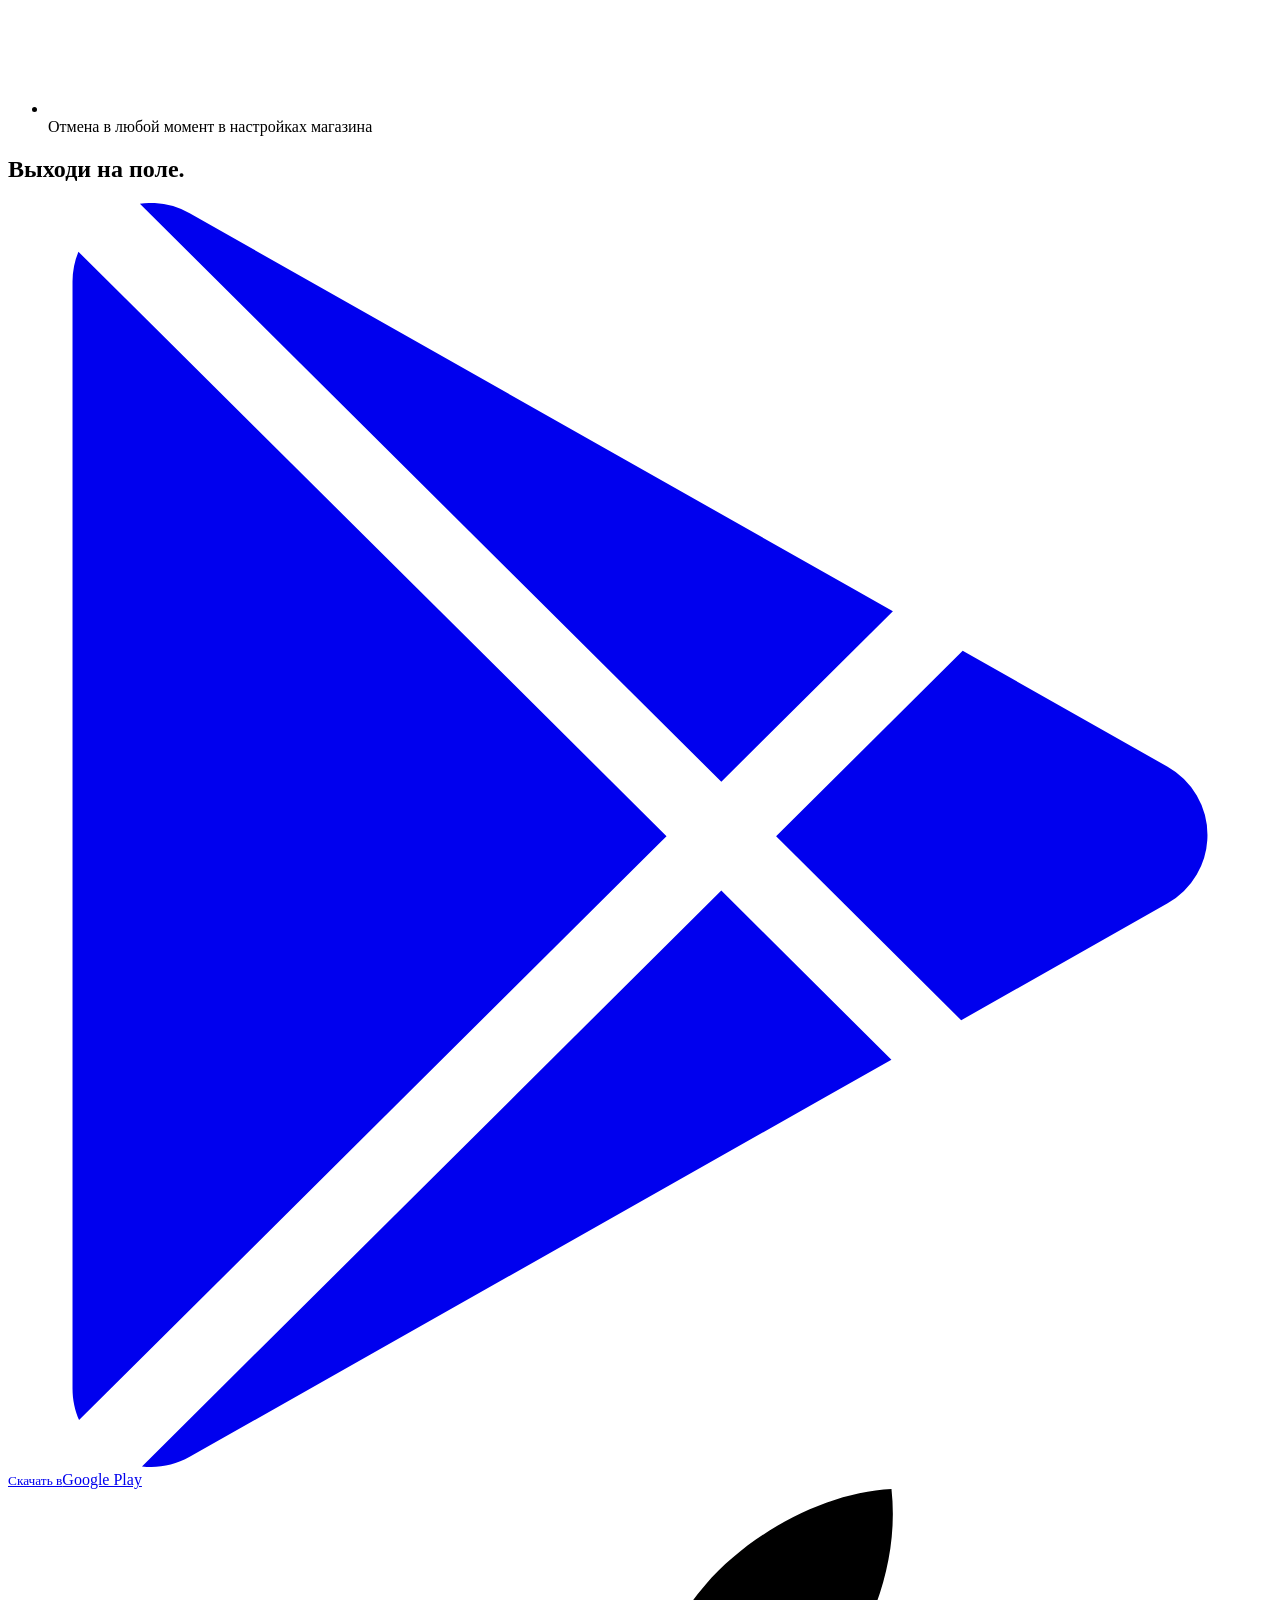
==== commit aee8abc7: "Оформить режимы сеткой с живыми превью: стоп-кадр полигона, часы Rush, оценка разбора. Co-Authored-B" ====
--- a/backend/app/site/index.html
+++ b/backend/app/site/index.html
@@ -114,22 +114,44 @@
 
   <section class="section" id="modes" aria-labelledby="modes-title">
     <h2 id="modes-title">Три режима тренировки</h2>
-    <div class="fixtures">
-      <div class="fixture">
-        <span class="meta mono">7 сек · 2D</span>
-        <div><h3>Тактический полигон</h3><p>Розыгрыш замирает, у тебя семь секунд на пас или открывание.</p></div>
-        <p class="limit"><span class="mono">Без лимита</span>бесплатно</p>
-      </div>
-      <div class="fixture">
-        <span class="meta mono">3 мин · 3 жизни</span>
-        <div><h3>Tactical Rush</h3><p>Спринт на три минуты. Сцены идут подряд, сложность растёт с каждой решённой.</p></div>
-        <p class="limit"><span class="mono">2 в день</span>бесплатно</p>
-      </div>
-      <div class="fixture">
-        <span class="meta mono">Видео</span>
-        <div><h3>Разбор в раздевалке</h3><p>Эпизод матча: выбери вариант и объясни выбор своими словами. Тренер оценит ответ по десятибалльной шкале.</p></div>
-        <p class="limit"><span class="mono">1 в день</span>бесплатно</p>
-      </div>
+    <div class="modes">
+      <article class="mode polygon">
+        <div class="mode-art">
+          <svg id="mode-board" aria-hidden="true"></svg>
+          <div class="countdown" aria-hidden="true">
+            <svg viewBox="0 0 44 44"><circle cx="22" cy="22" r="19"/><circle class="run" cx="22" cy="22" r="19" pathLength="1"/></svg>
+            <span class="mono">7</span>
+          </div>
+        </div>
+        <div class="mode-copy">
+          <div><h3>Тактический полигон</h3><p>Розыгрыш замирает, у тебя семь секунд. Покажи пас или открывание, и сервер сразу вынесет вердикт.</p></div>
+          <span class="tag">Без лимита</span>
+        </div>
+      </article>
+
+      <article class="mode rush">
+        <div class="mode-art rush-art" aria-hidden="true">
+          <span class="clock mono" id="rush-clock">3:00</span>
+          <div class="lives"><i></i><i></i><i class="lost"></i></div>
+          <div class="steps"><i></i><i></i><i></i><i></i><i></i></div>
+        </div>
+        <div class="mode-copy">
+          <div><h3>Tactical Rush</h3><p>Три минуты, три жизни. Сцены идут подряд, и каждая следующая сложнее.</p></div>
+          <span class="tag">2 в день бесплатно</span>
+        </div>
+      </article>
+
+      <article class="mode locker">
+        <div class="mode-art locker-art" aria-hidden="true">
+          <div class="options"><span>A</span><span class="picked">B</span><span>C</span></div>
+          <p class="answer">«Опорного держат, отдаю на ход правому центральному»</p>
+          <p class="score"><span class="mono">8</span>/10</p>
+        </div>
+        <div class="mode-copy">
+          <div><h3>Разбор в раздевалке</h3><p>Эпизод матча: выбери вариант и объясни выбор своими словами. Тренер поставит оценку из десяти.</p></div>
+          <span class="tag">1 в день бесплатно</span>
+        </div>
+      </article>
     </div>
   </section>
 
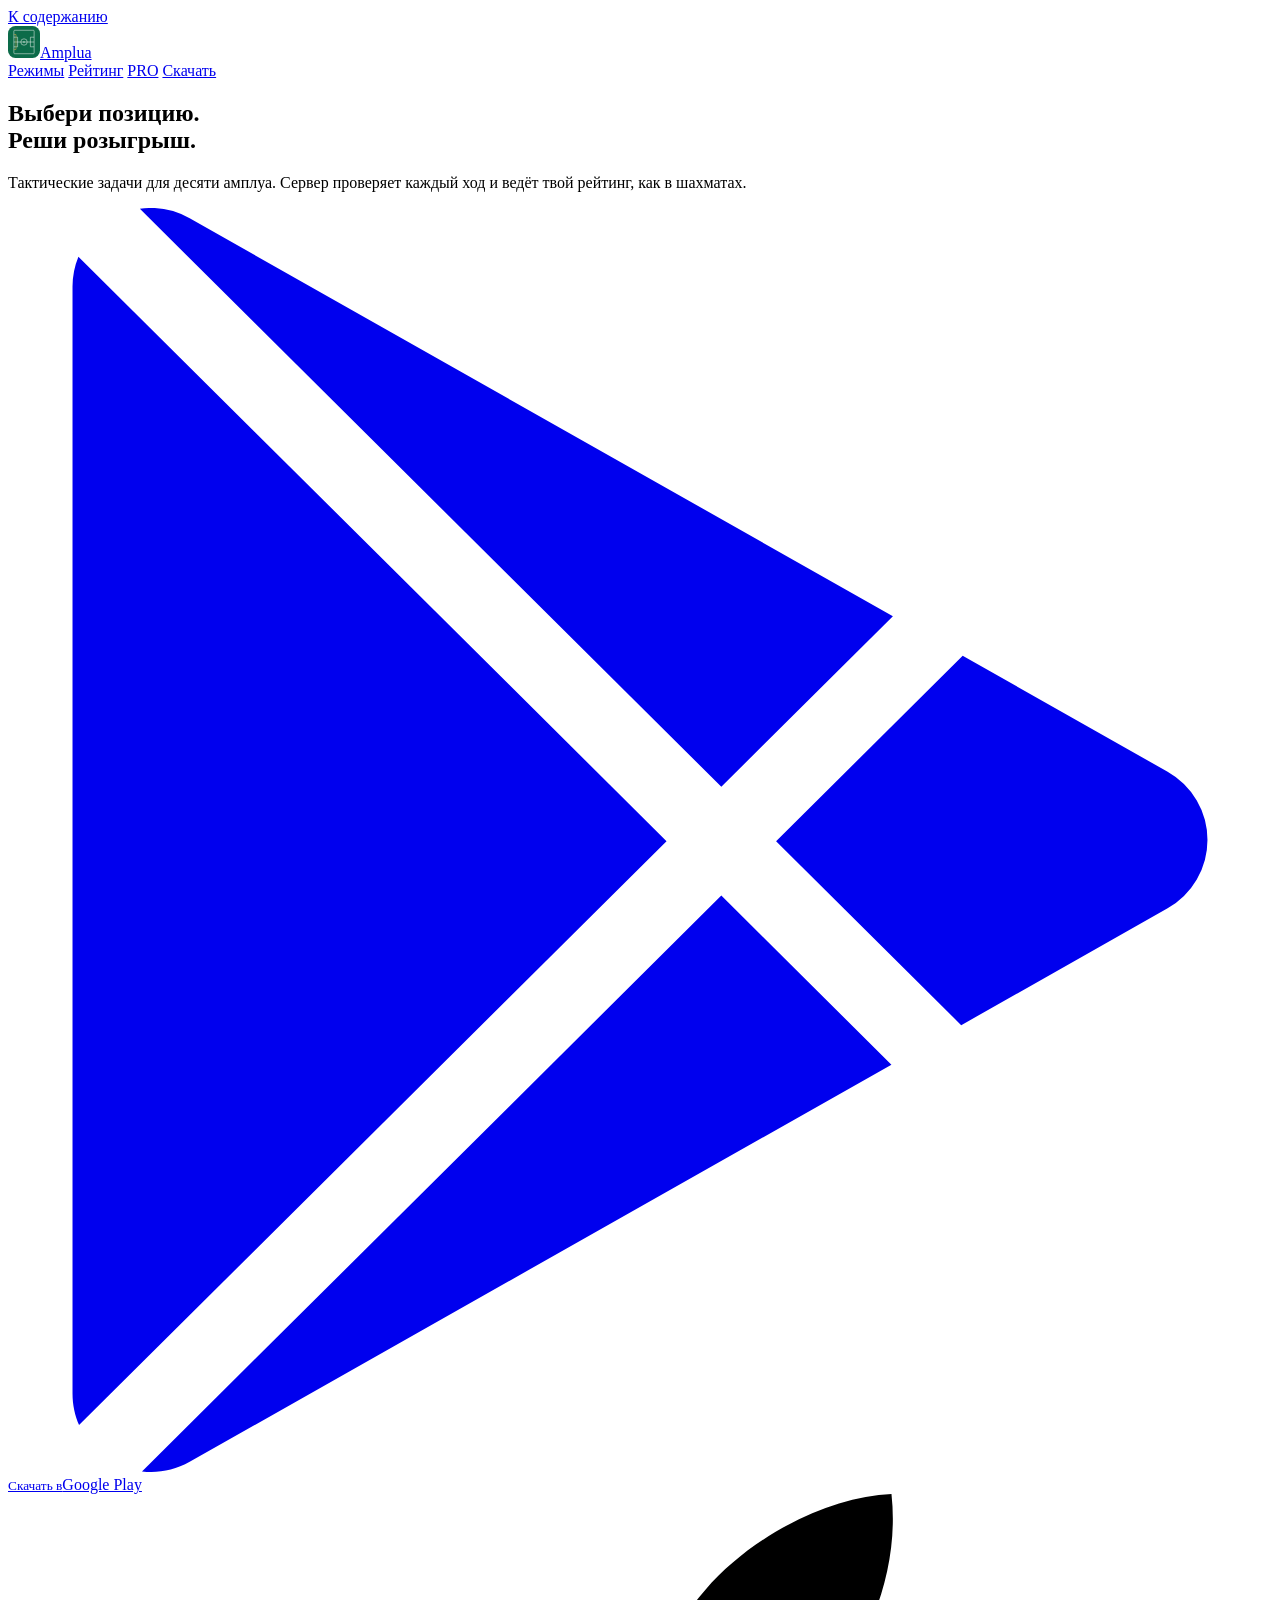
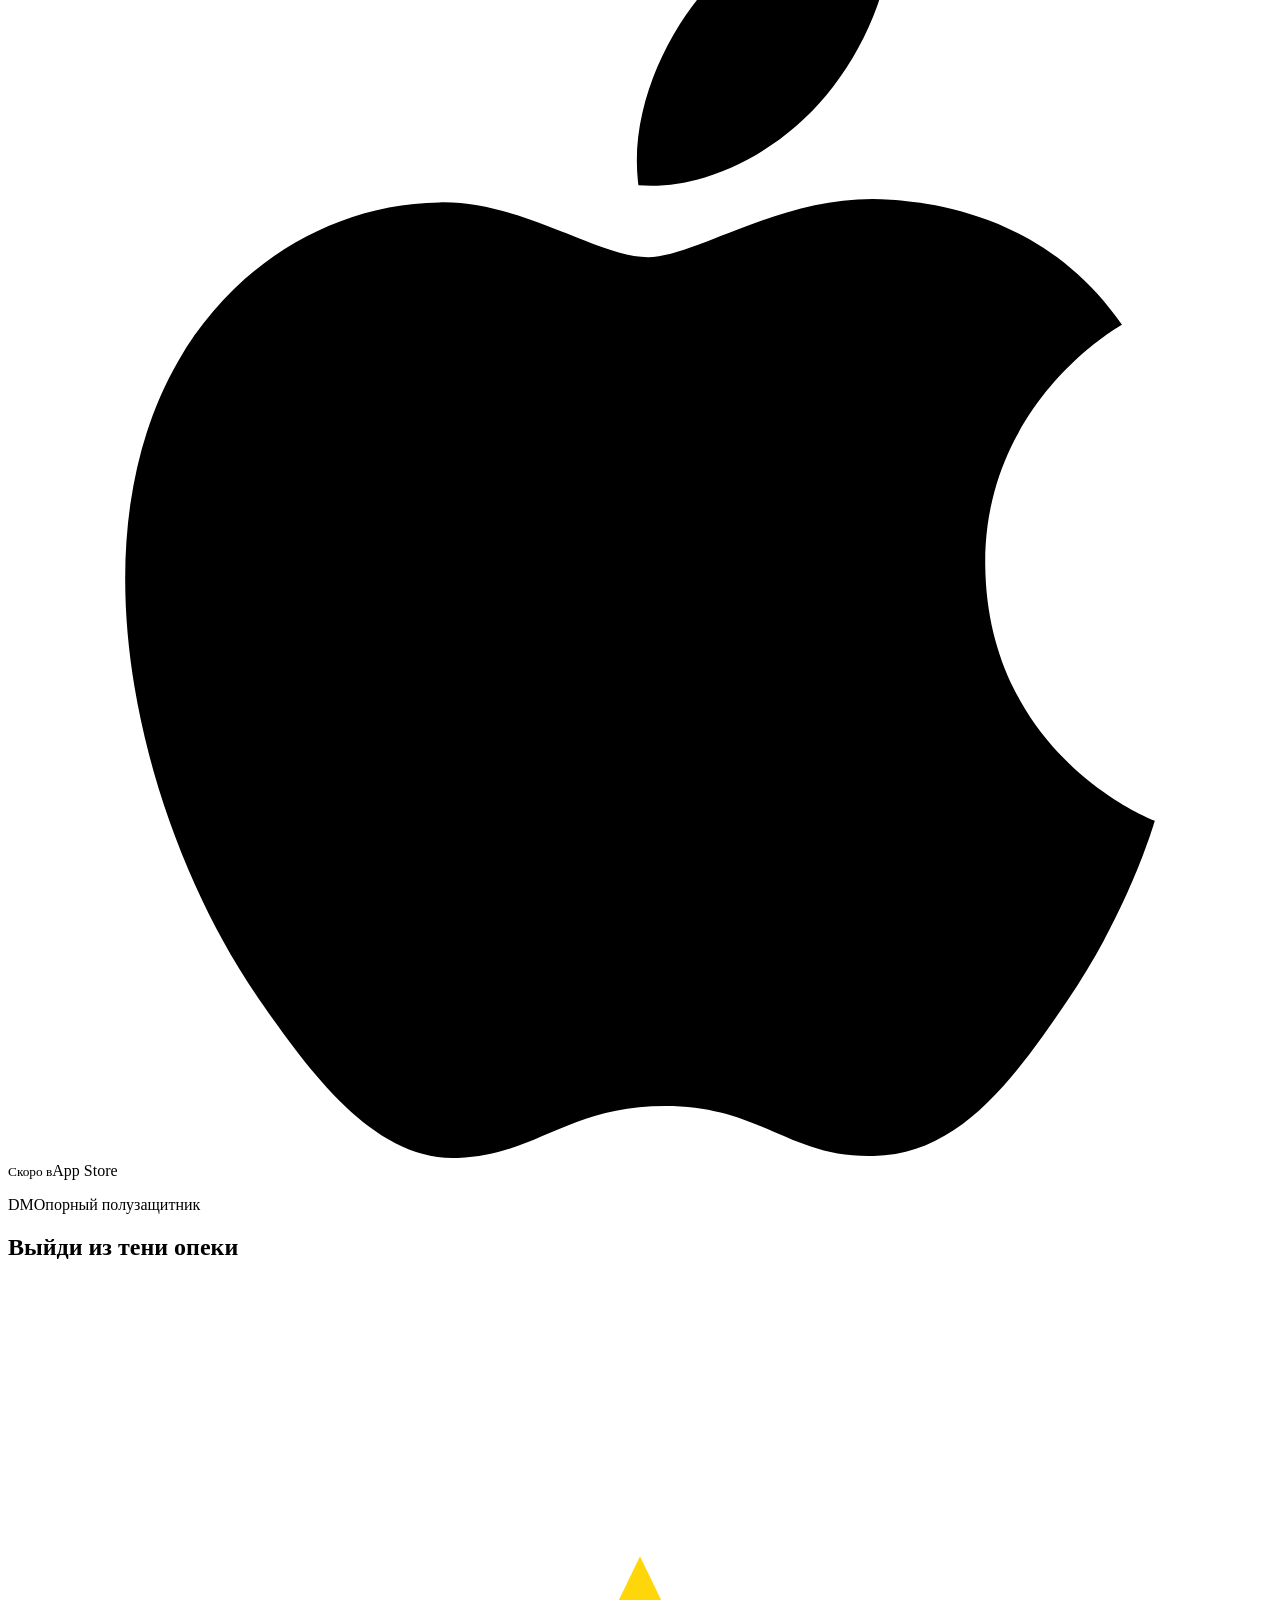
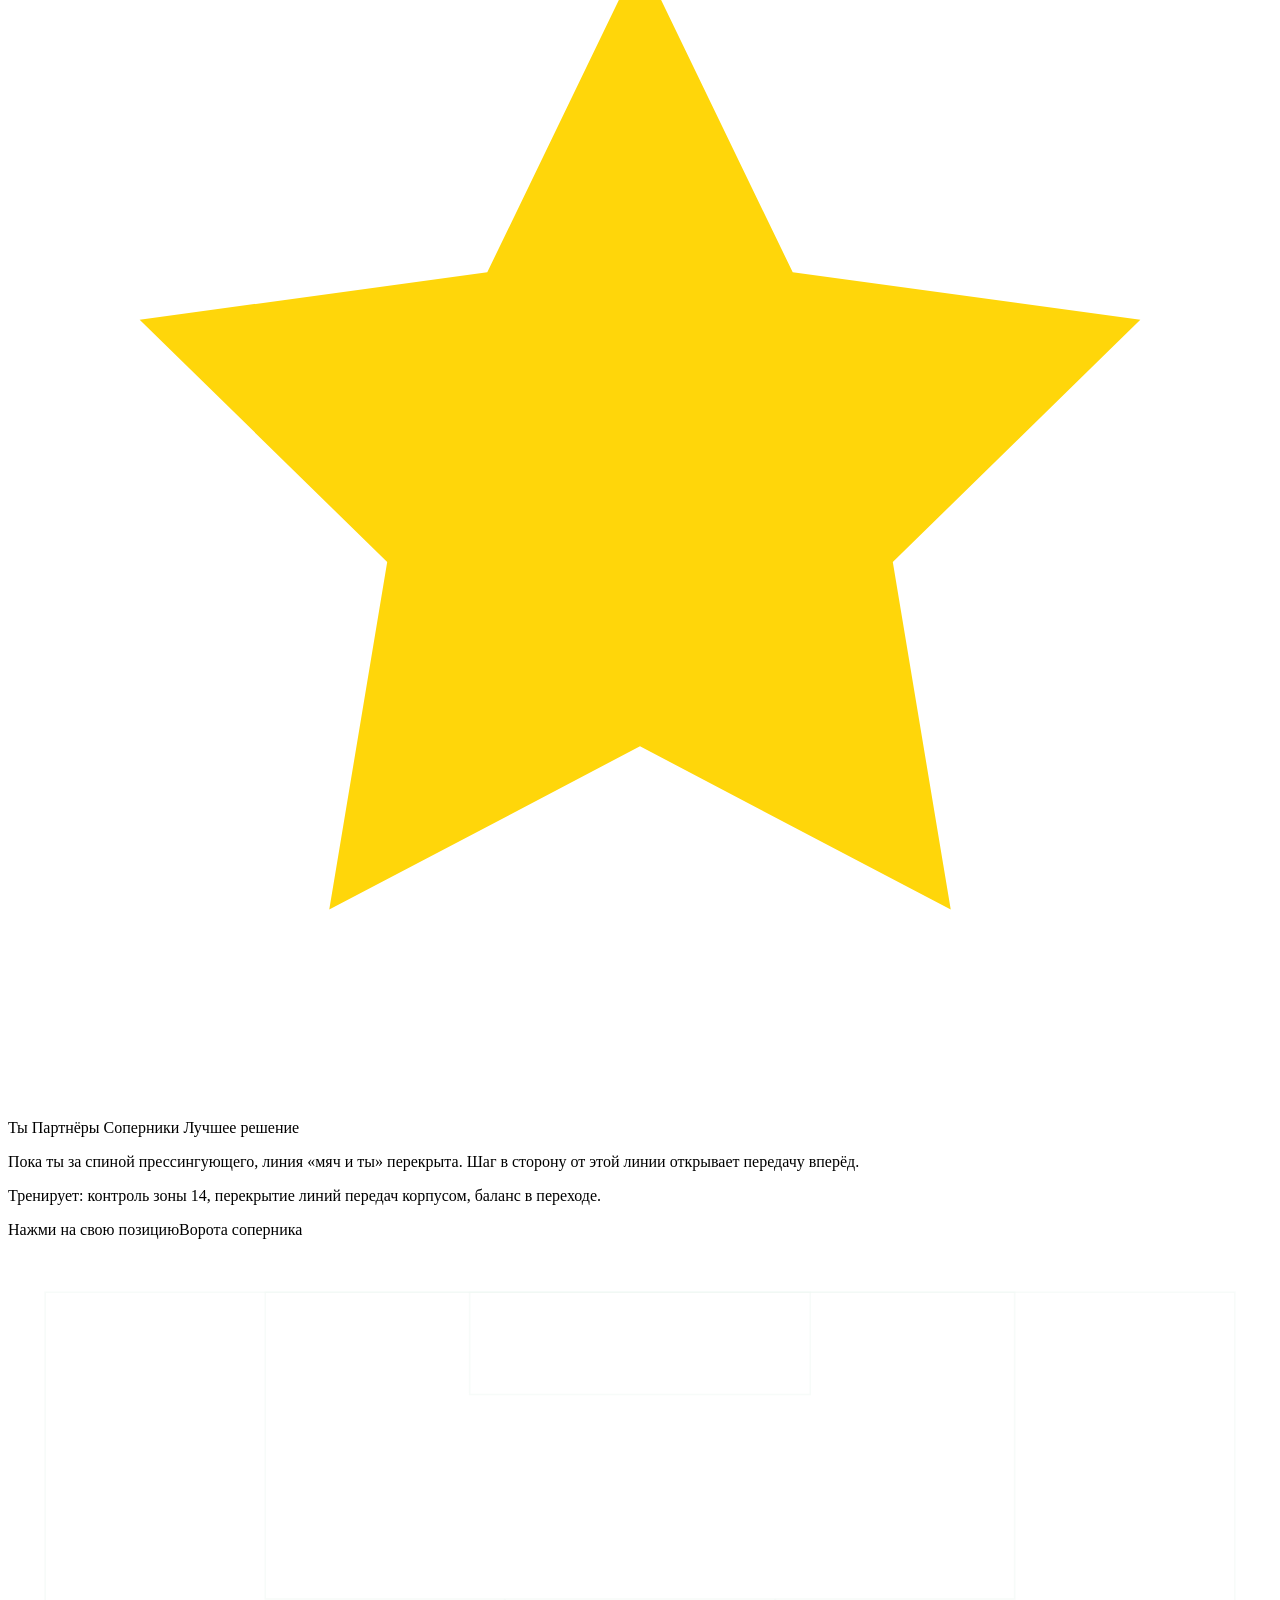
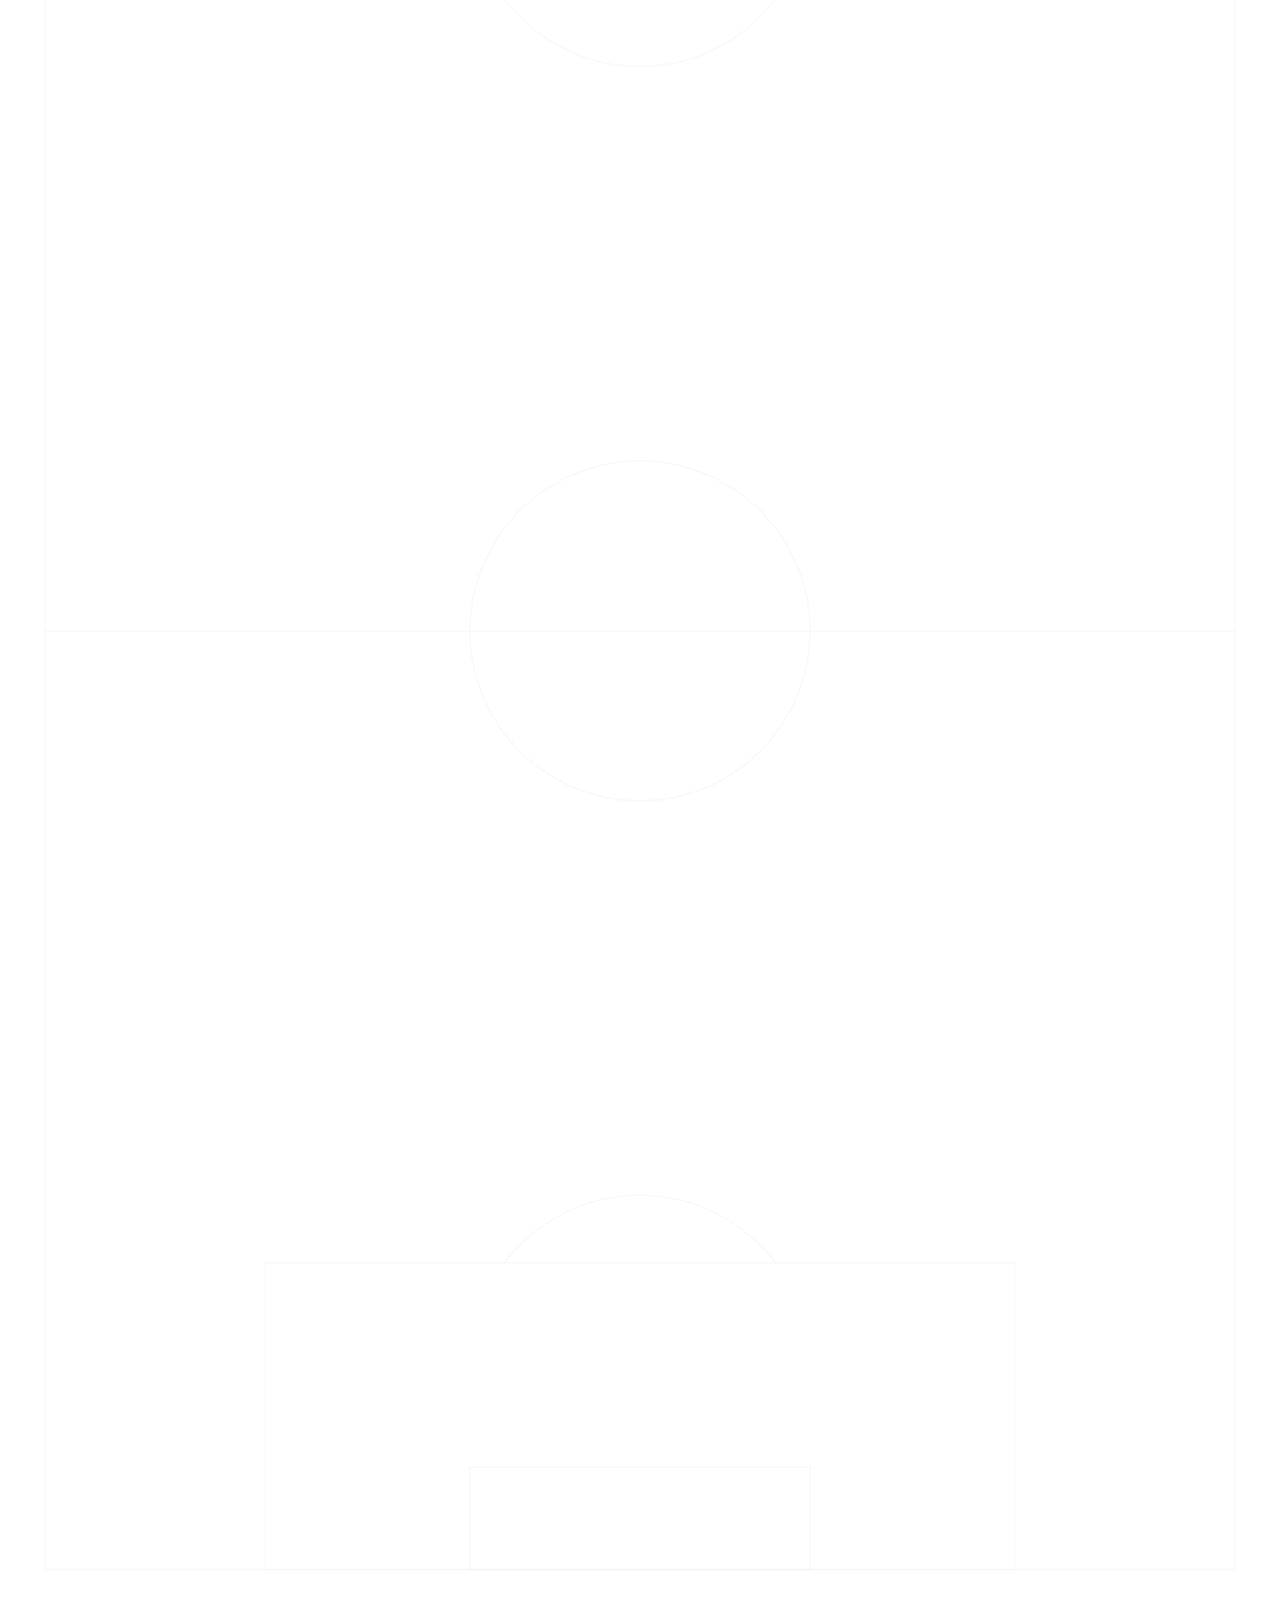
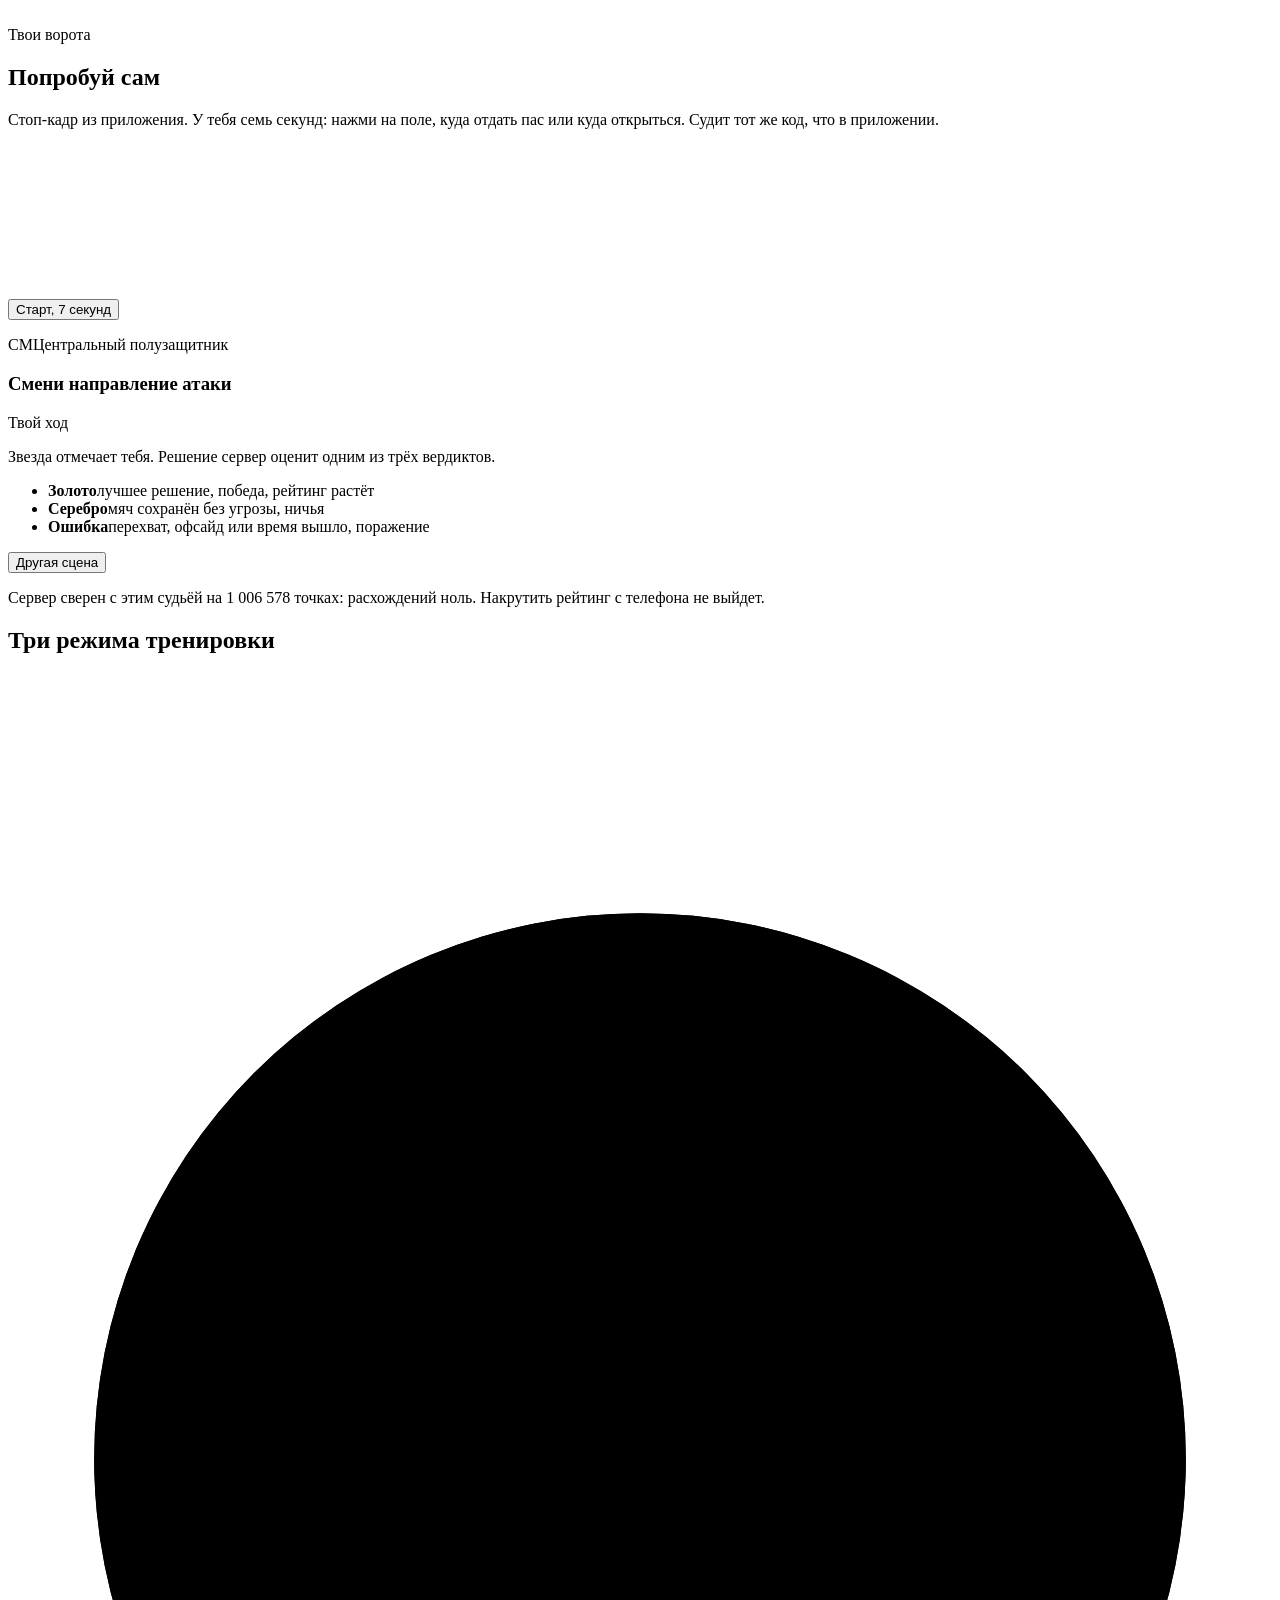
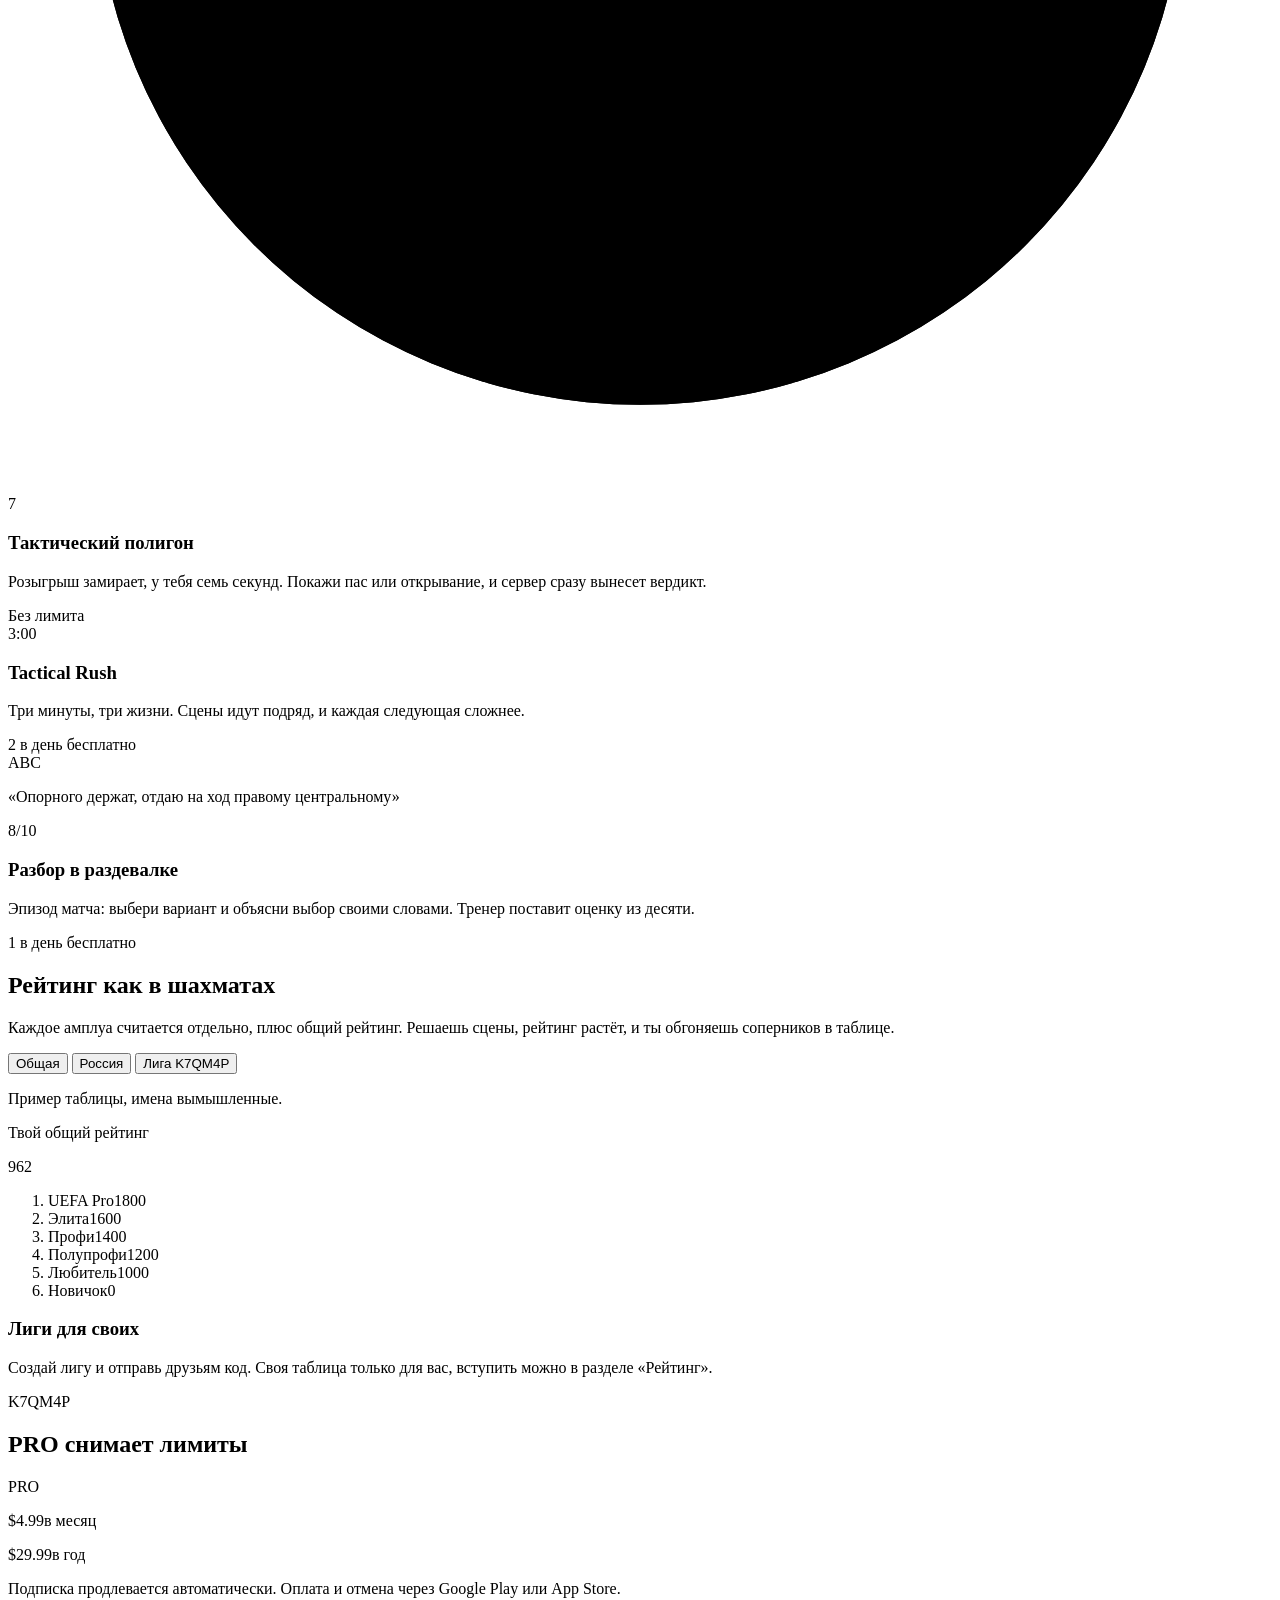
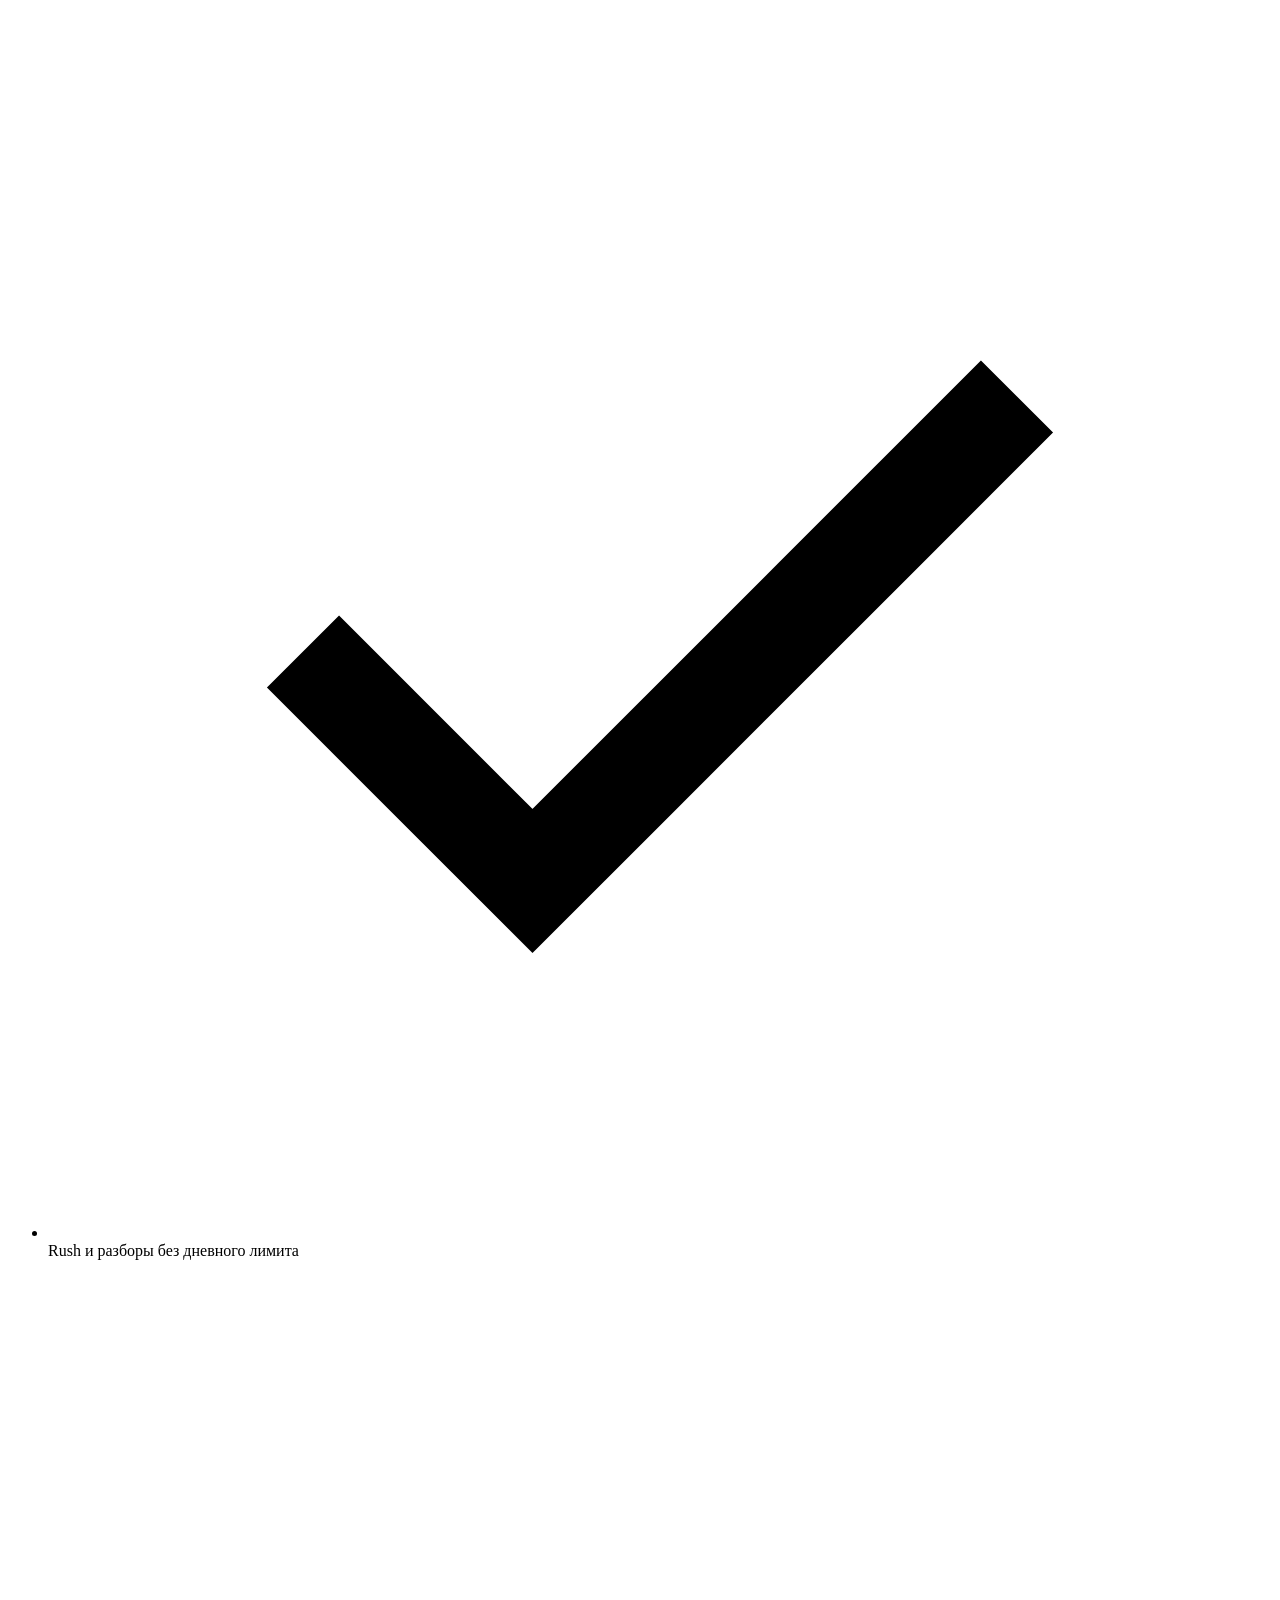
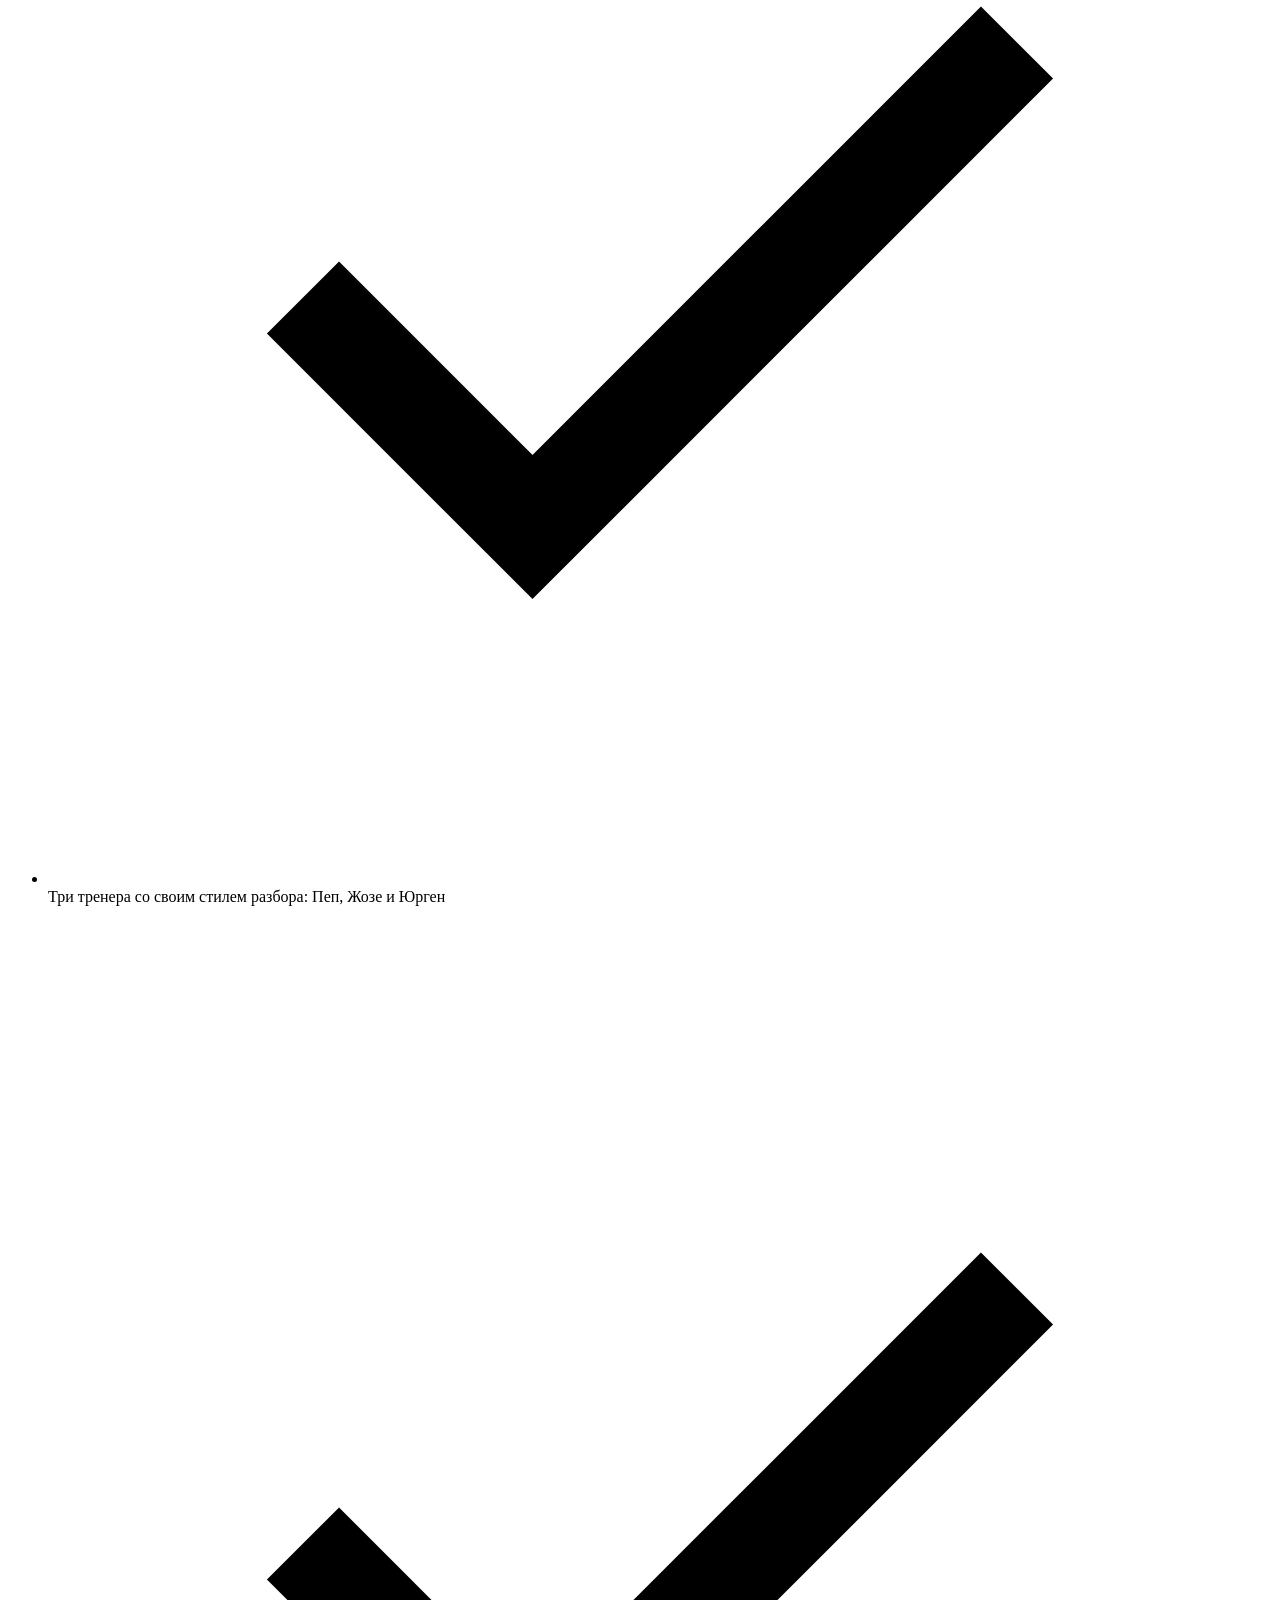
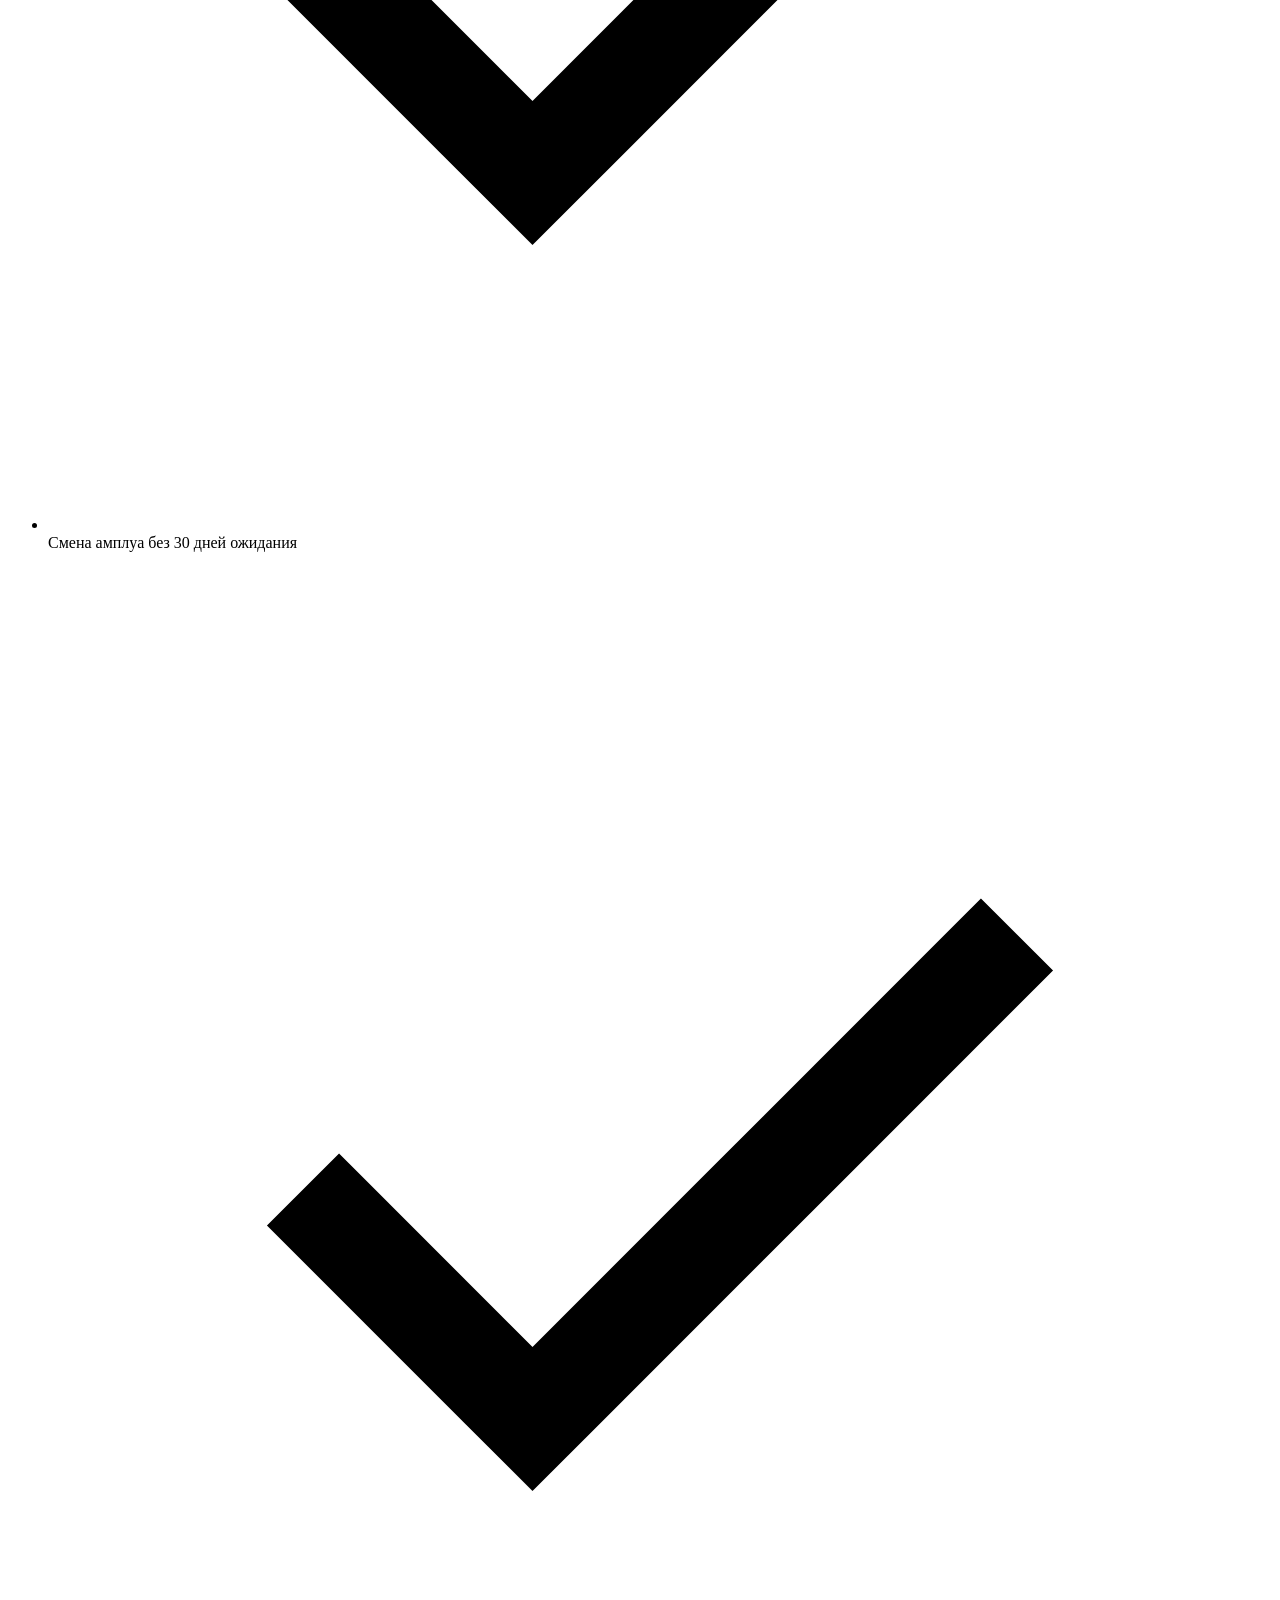
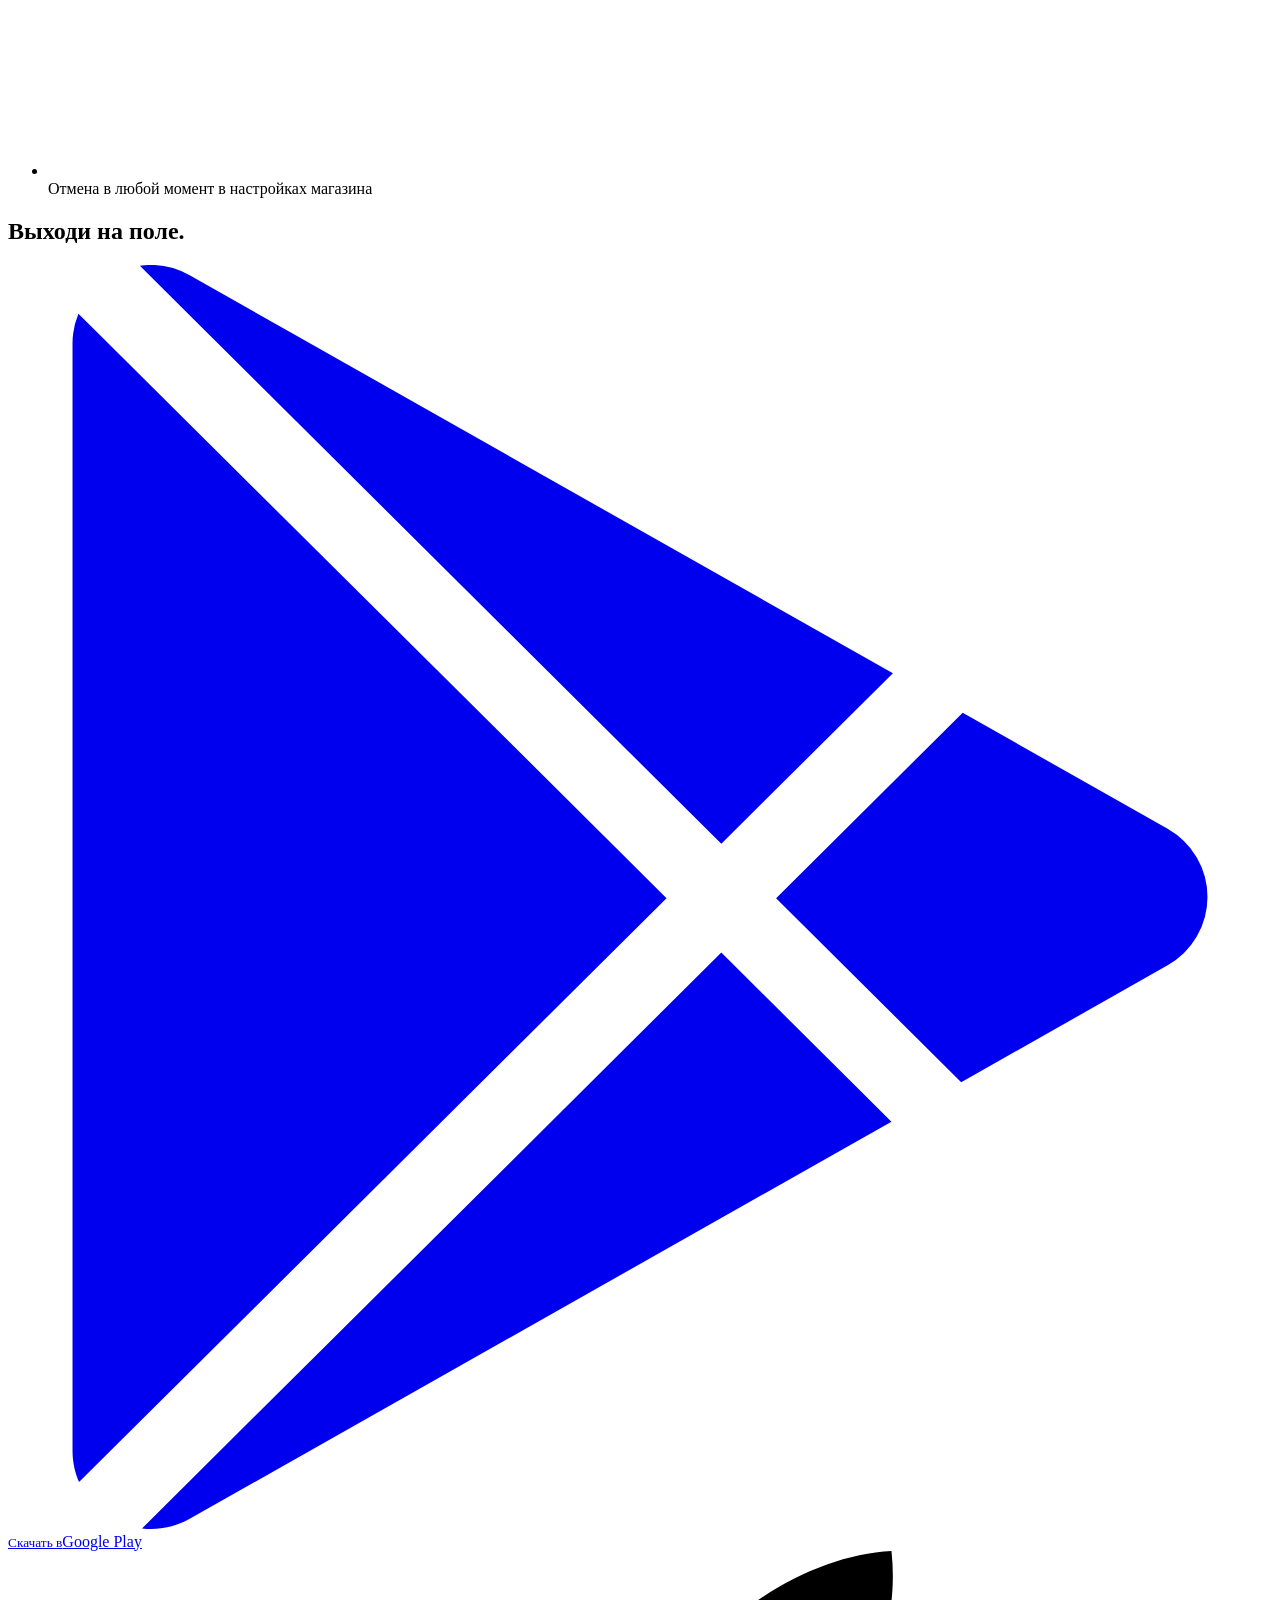
==== commit 554e7d46: "Переделать раздел рейтинга: живая таблица, где твоя строка обгоняет соперников, и карточка званий. C" ====
--- a/backend/app/site/index.html
+++ b/backend/app/site/index.html
@@ -157,27 +157,34 @@
 
   <section class="section" id="rating" aria-labelledby="rating-title">
     <h2 id="rating-title">Рейтинг как в шахматах</h2>
-    <p class="intro">Каждое амплуа считается отдельно, плюс общий рейтинг по всем позициям. Новый игрок начинает с 800.</p>
-    <div class="ladder-wrap">
-      <ol class="ladder" reversed aria-label="Звания по общему рейтингу">
-        <li class="step top" style="--w:100%"><span>UEFA Pro</span><span class="mono">1800+</span></li>
-        <li class="step" style="--w:88%"><span>Элита</span><span class="mono">1600</span></li>
-        <li class="step" style="--w:76%"><span>Профи</span><span class="mono">1400</span></li>
-        <li class="step" style="--w:64%"><span>Полупрофи</span><span class="mono">1200</span></li>
-        <li class="step" style="--w:52%"><span>Любитель</span><span class="mono">1000</span></li>
-        <li class="step you" style="--w:40%"><span>Новичок, ты здесь</span><span class="mono">800</span></li>
-      </ol>
-      <div>
-        <div class="side">
-          <h3>Таблицы</h3>
-          <p>Общая таблица, таблица твоего региона и отдельная по каждому амплуа.</p>
-        </div>
-        <div class="side">
+    <p class="intro">Каждое амплуа считается отдельно, плюс общий рейтинг. Решаешь сцены, рейтинг растёт, и ты обгоняешь соперников в таблице.</p>
+    <div class="rating">
+      <div class="lb">
+        <div class="tabs" role="tablist" aria-label="Таблица">
+          <button type="button" role="tab" aria-selected="true" data-tab="global">Общая</button>
+          <button type="button" role="tab" aria-selected="false" data-tab="region">Россия</button>
+          <button type="button" role="tab" aria-selected="false" data-tab="league">Лига K7QM4P</button>
+        </div>
+        <ol class="rows" id="lb-rows"></ol>
+        <p class="note">Пример таблицы, имена вымышленные.</p>
+      </div>
+      <aside class="rank-card">
+        <p class="label">Твой общий рейтинг</p>
+        <p class="elo"><span class="mono" id="lb-elo">962</span><span class="delta mono" id="lb-delta"></span></p>
+        <ol class="ranks" id="lb-ranks" aria-label="Звания">
+          <li data-min="1800"><span>UEFA Pro</span><span class="mono">1800</span></li>
+          <li data-min="1600"><span>Элита</span><span class="mono">1600</span></li>
+          <li data-min="1400"><span>Профи</span><span class="mono">1400</span></li>
+          <li data-min="1200"><span>Полупрофи</span><span class="mono">1200</span></li>
+          <li data-min="1000"><span>Любитель</span><span class="mono">1000</span></li>
+          <li data-min="0"><span>Новичок</span><span class="mono">0</span></li>
+        </ol>
+        <div class="league">
           <h3>Лиги для своих</h3>
-          <p>Создай лигу, отправь друзьям код и следите за своей таблицей. Вступить можно в разделе «Рейтинг».</p>
+          <p>Создай лигу и отправь друзьям код. Своя таблица только для вас, вступить можно в разделе «Рейтинг».</p>
           <span class="code" aria-label="Пример кода лиги">K7QM4P</span>
         </div>
-      </div>
+      </aside>
     </div>
   </section>
 
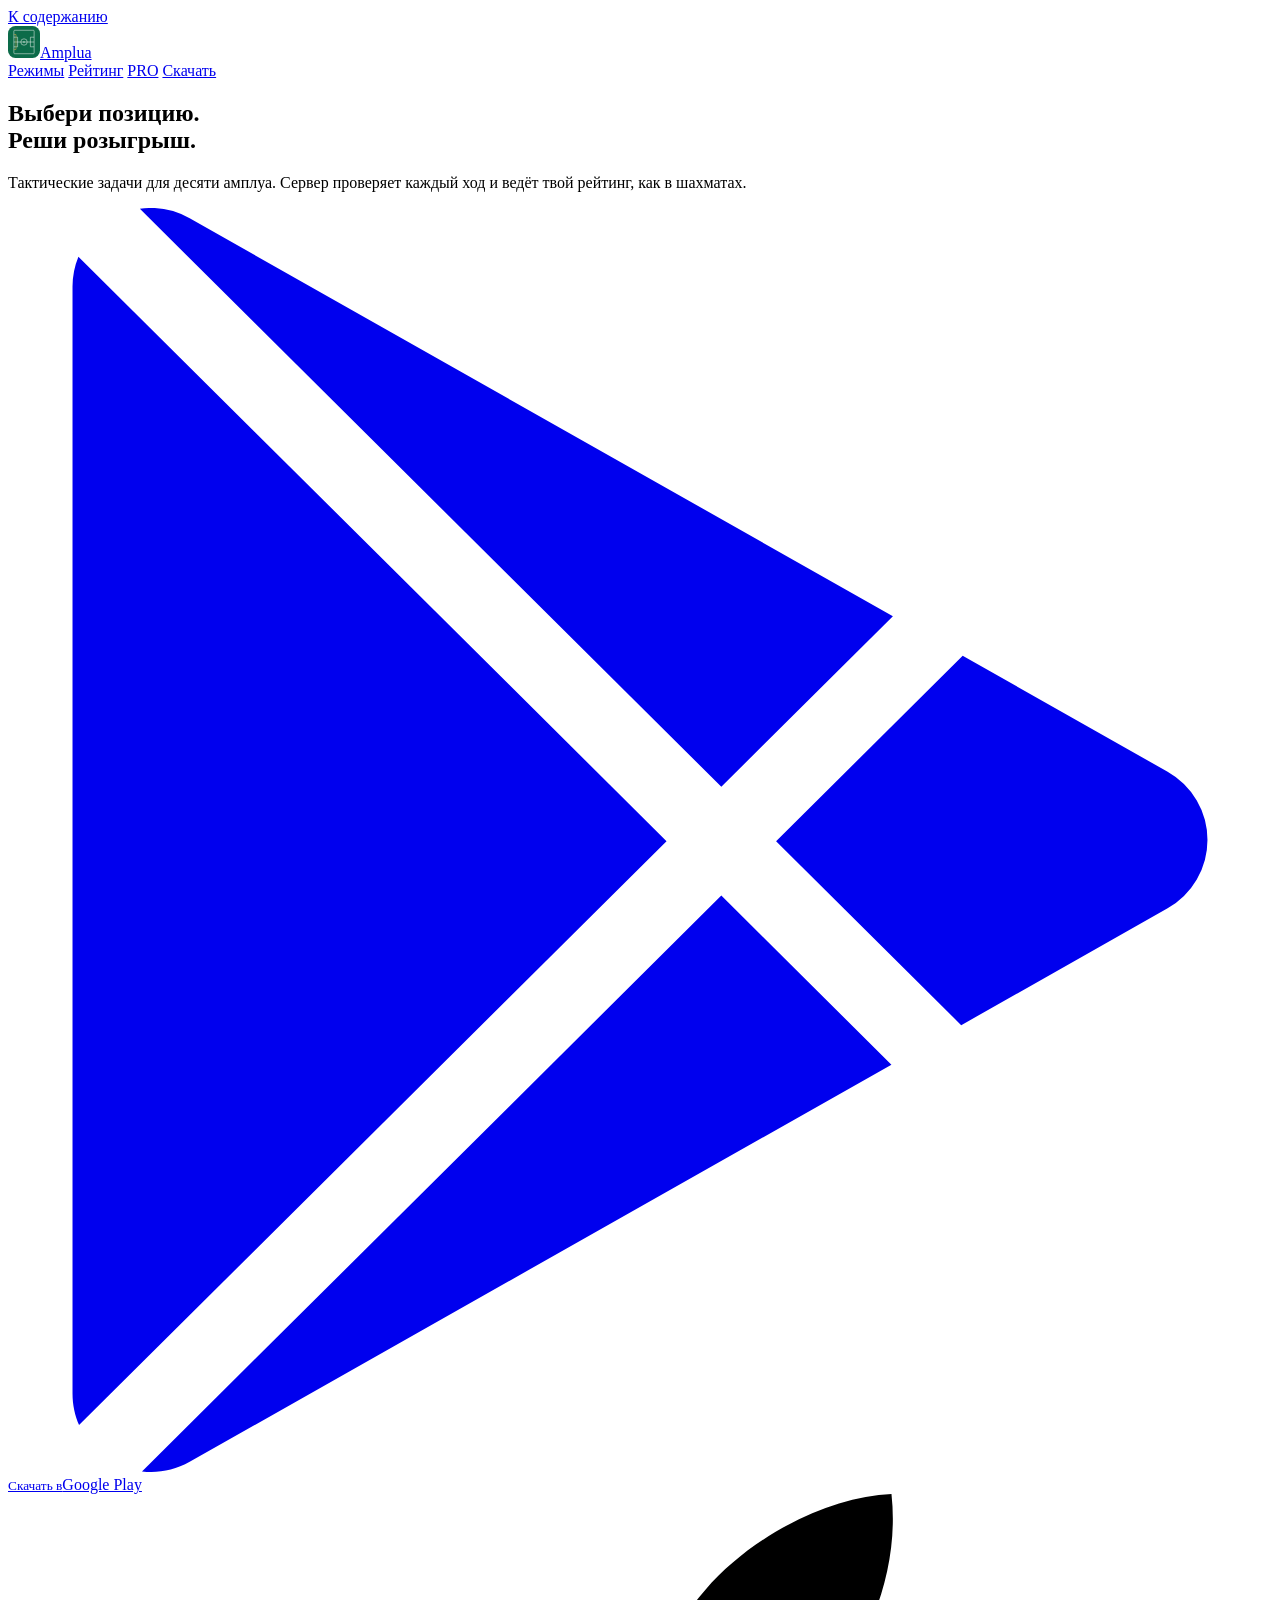
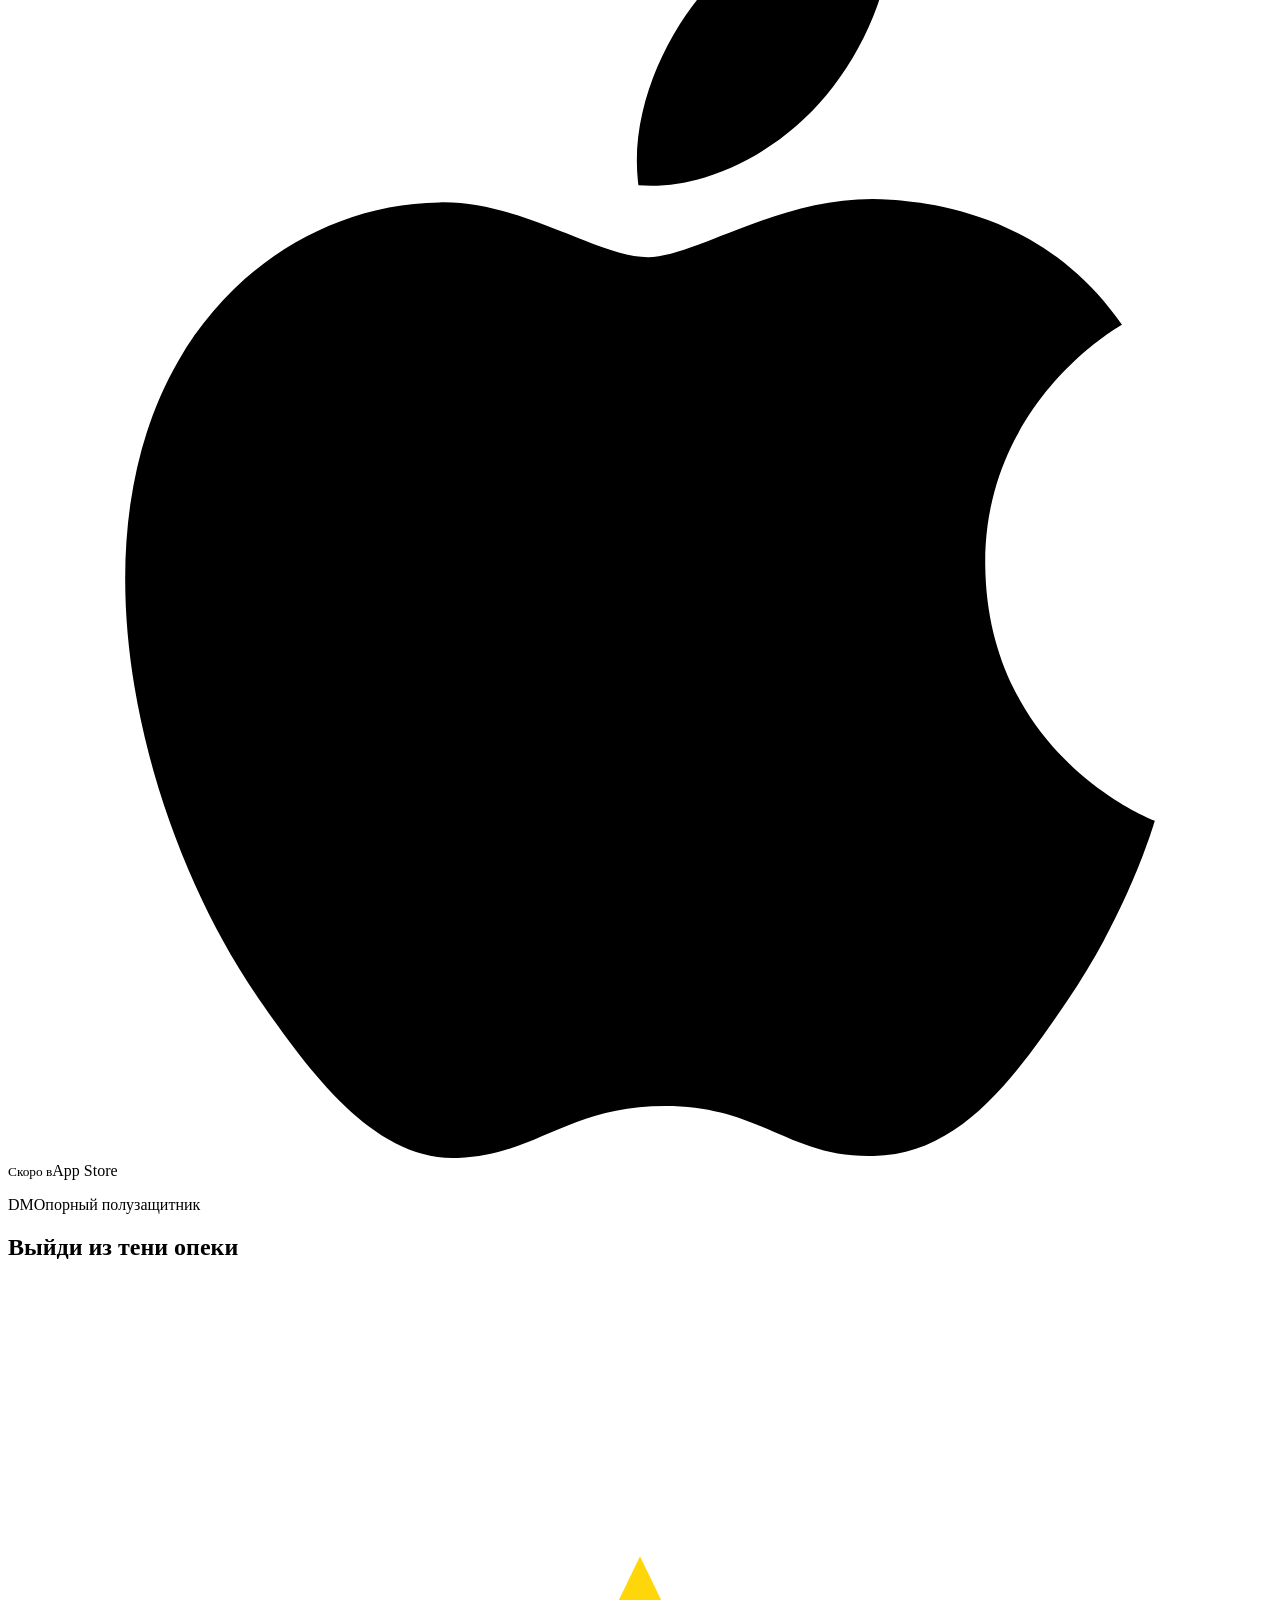
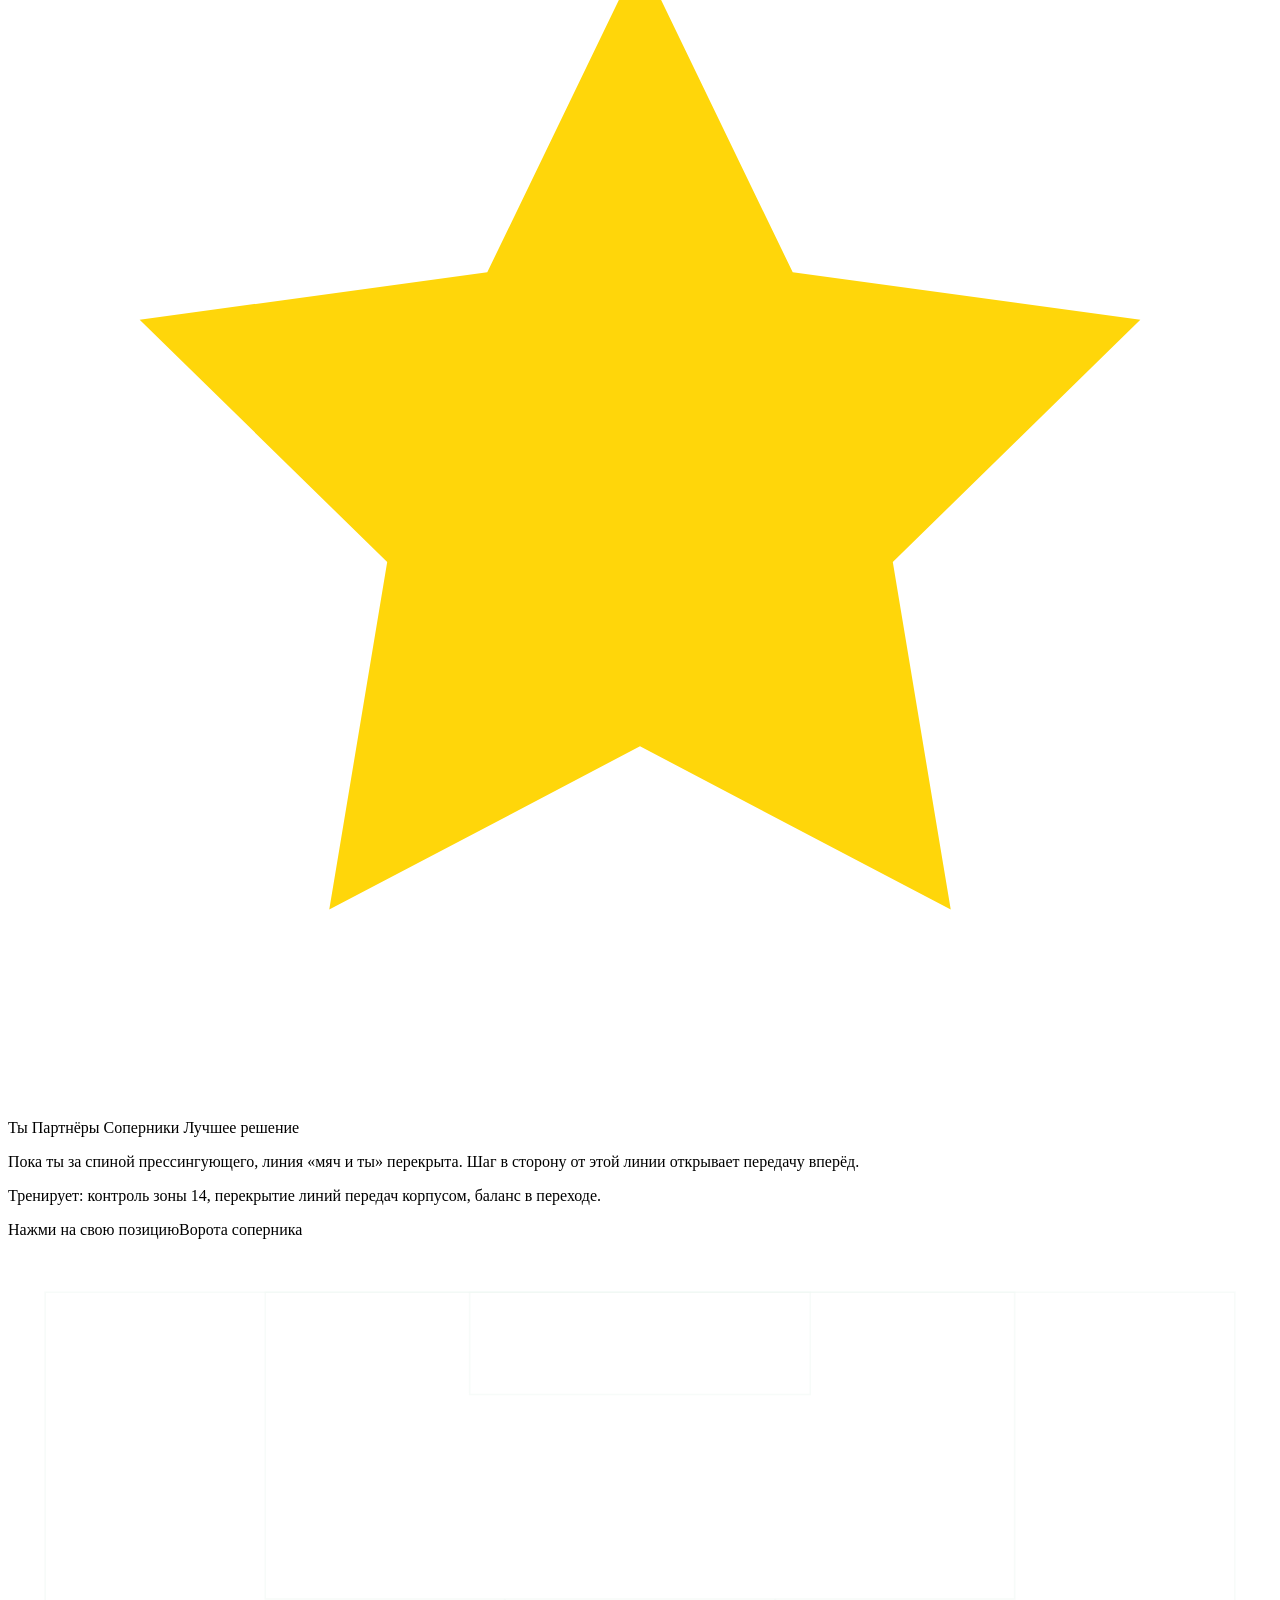
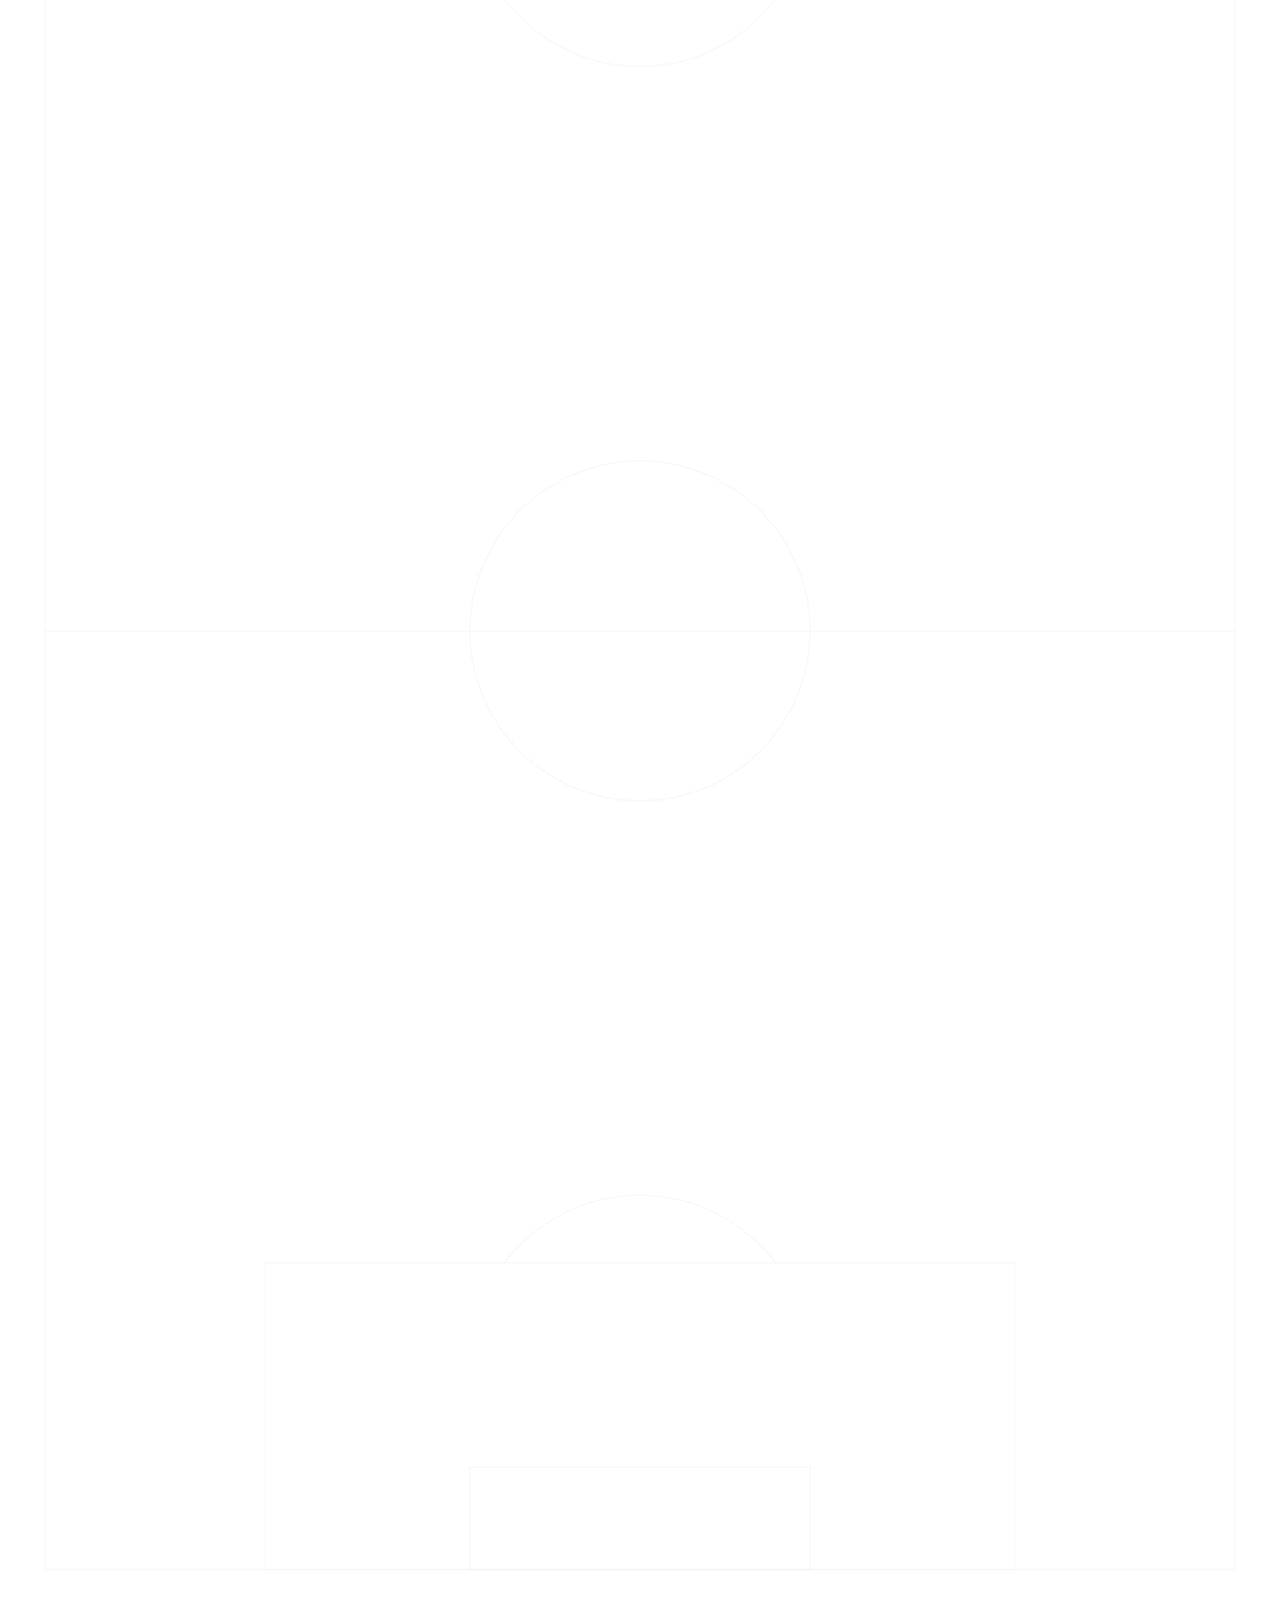
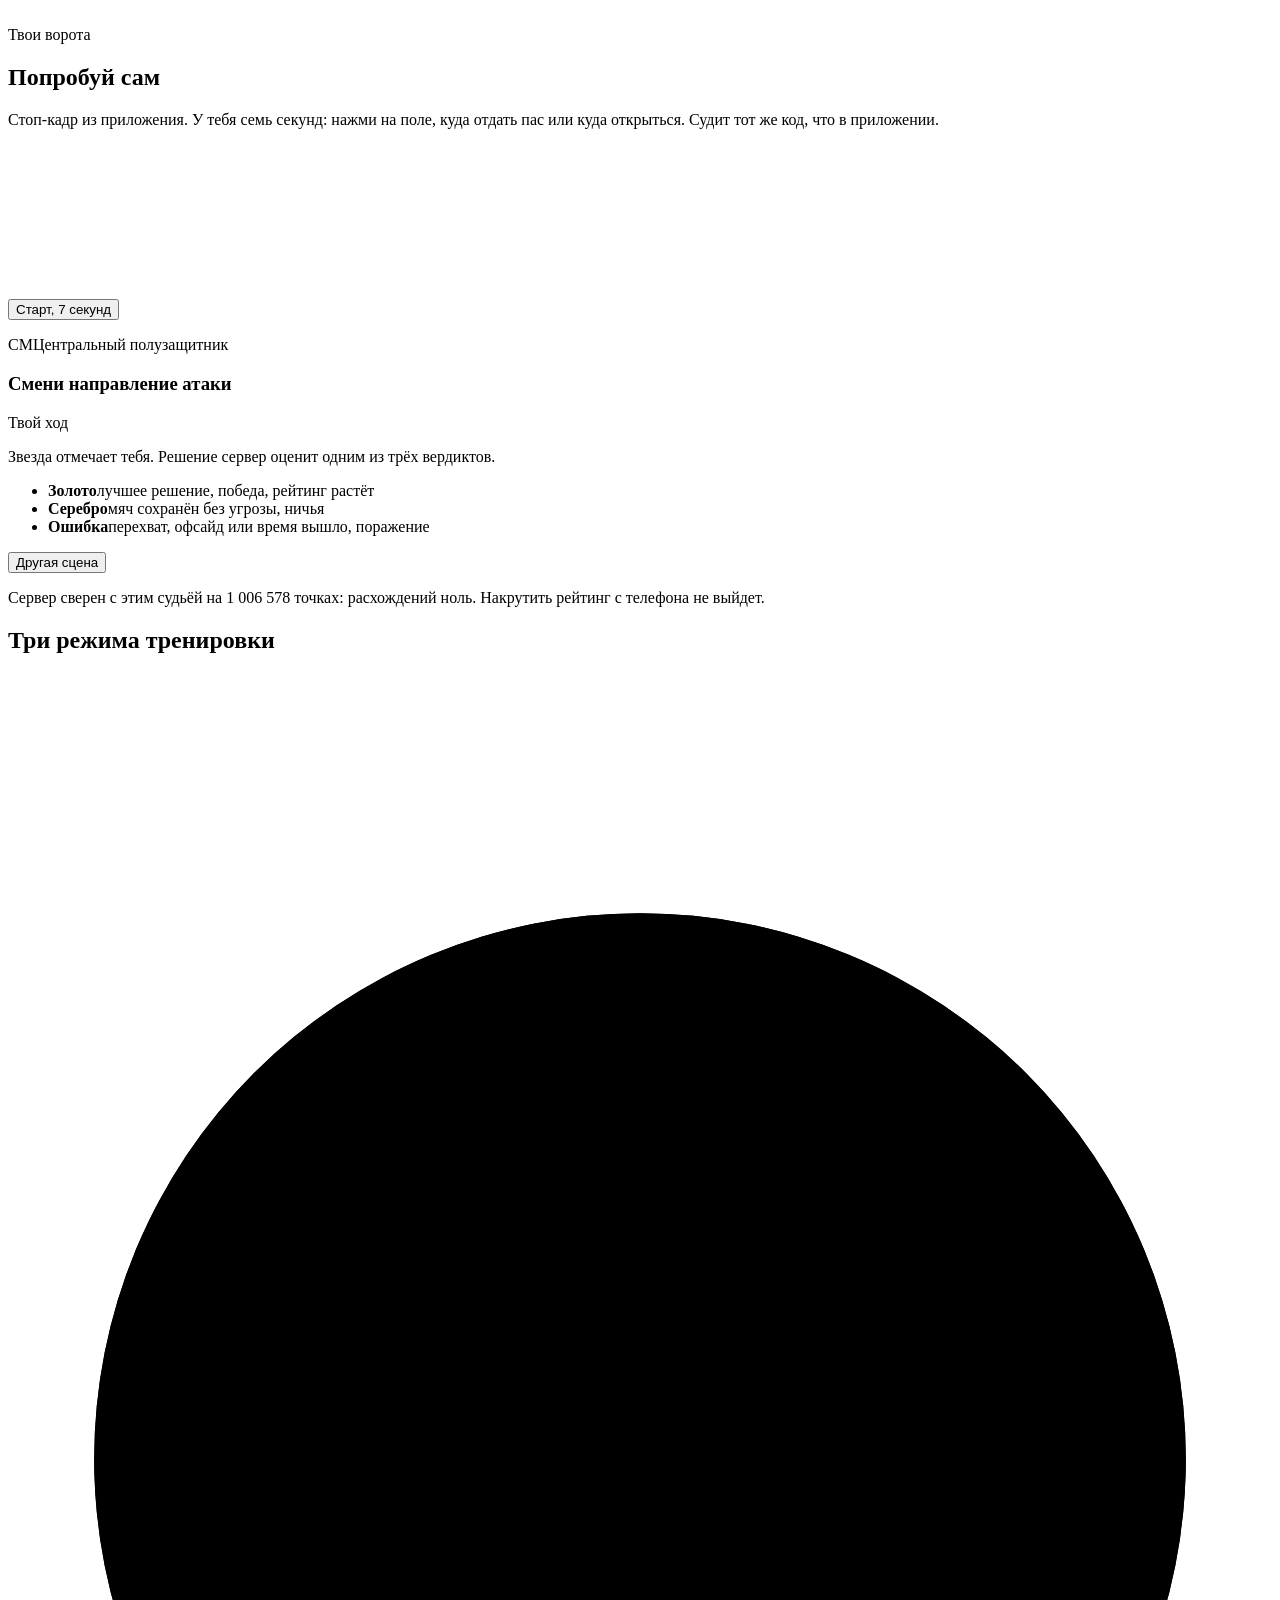
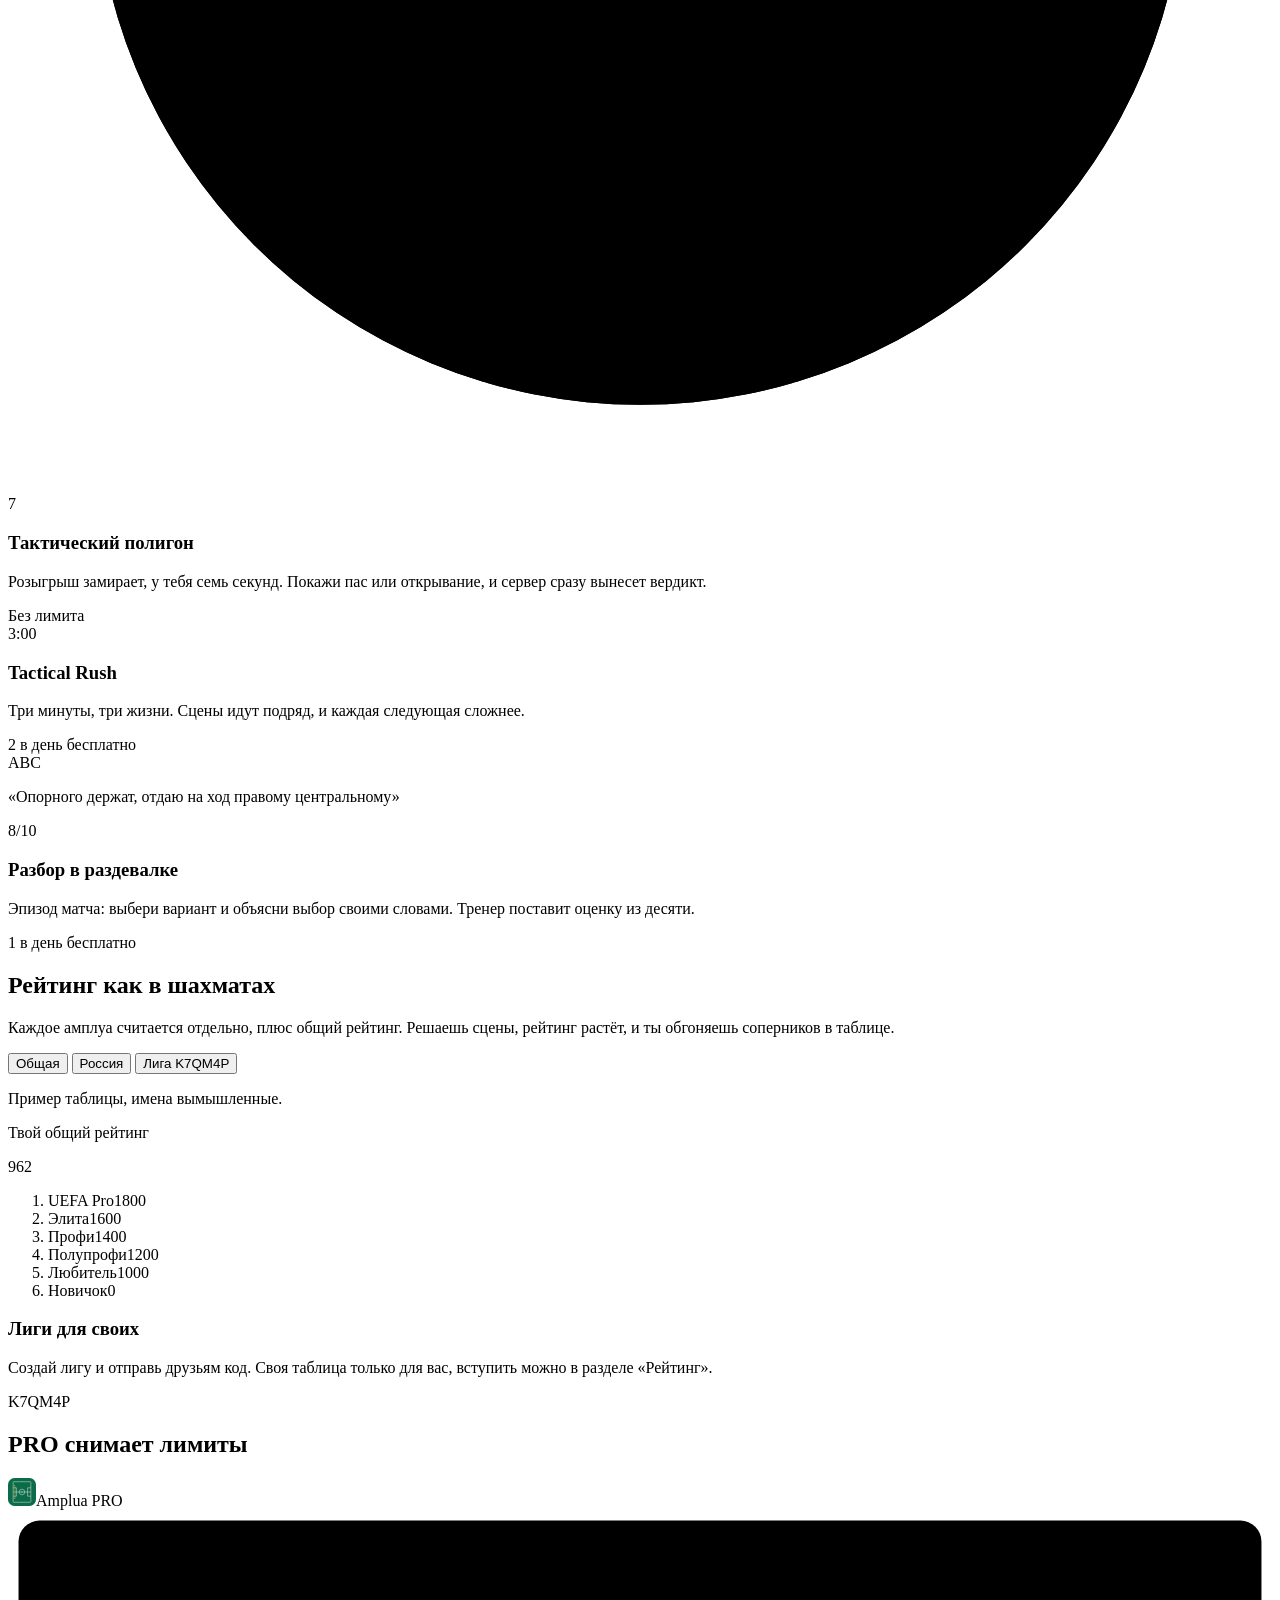
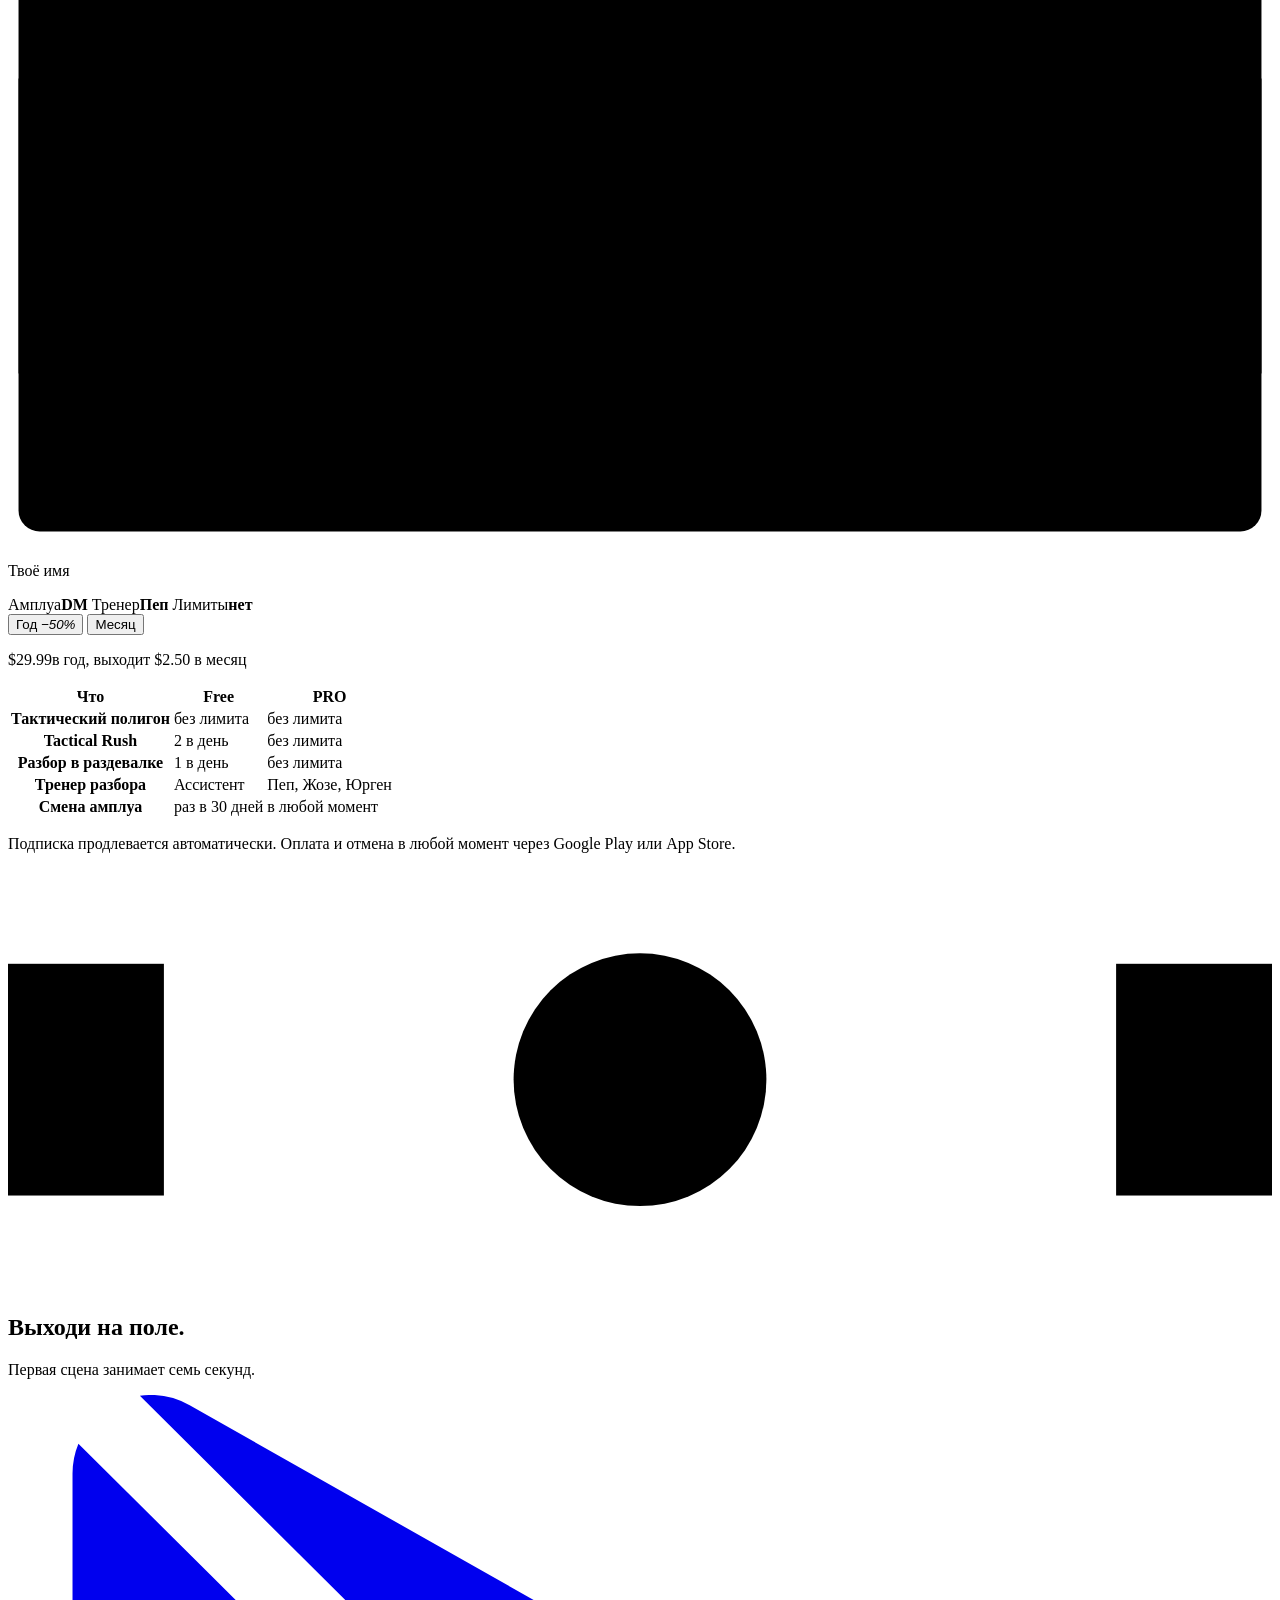
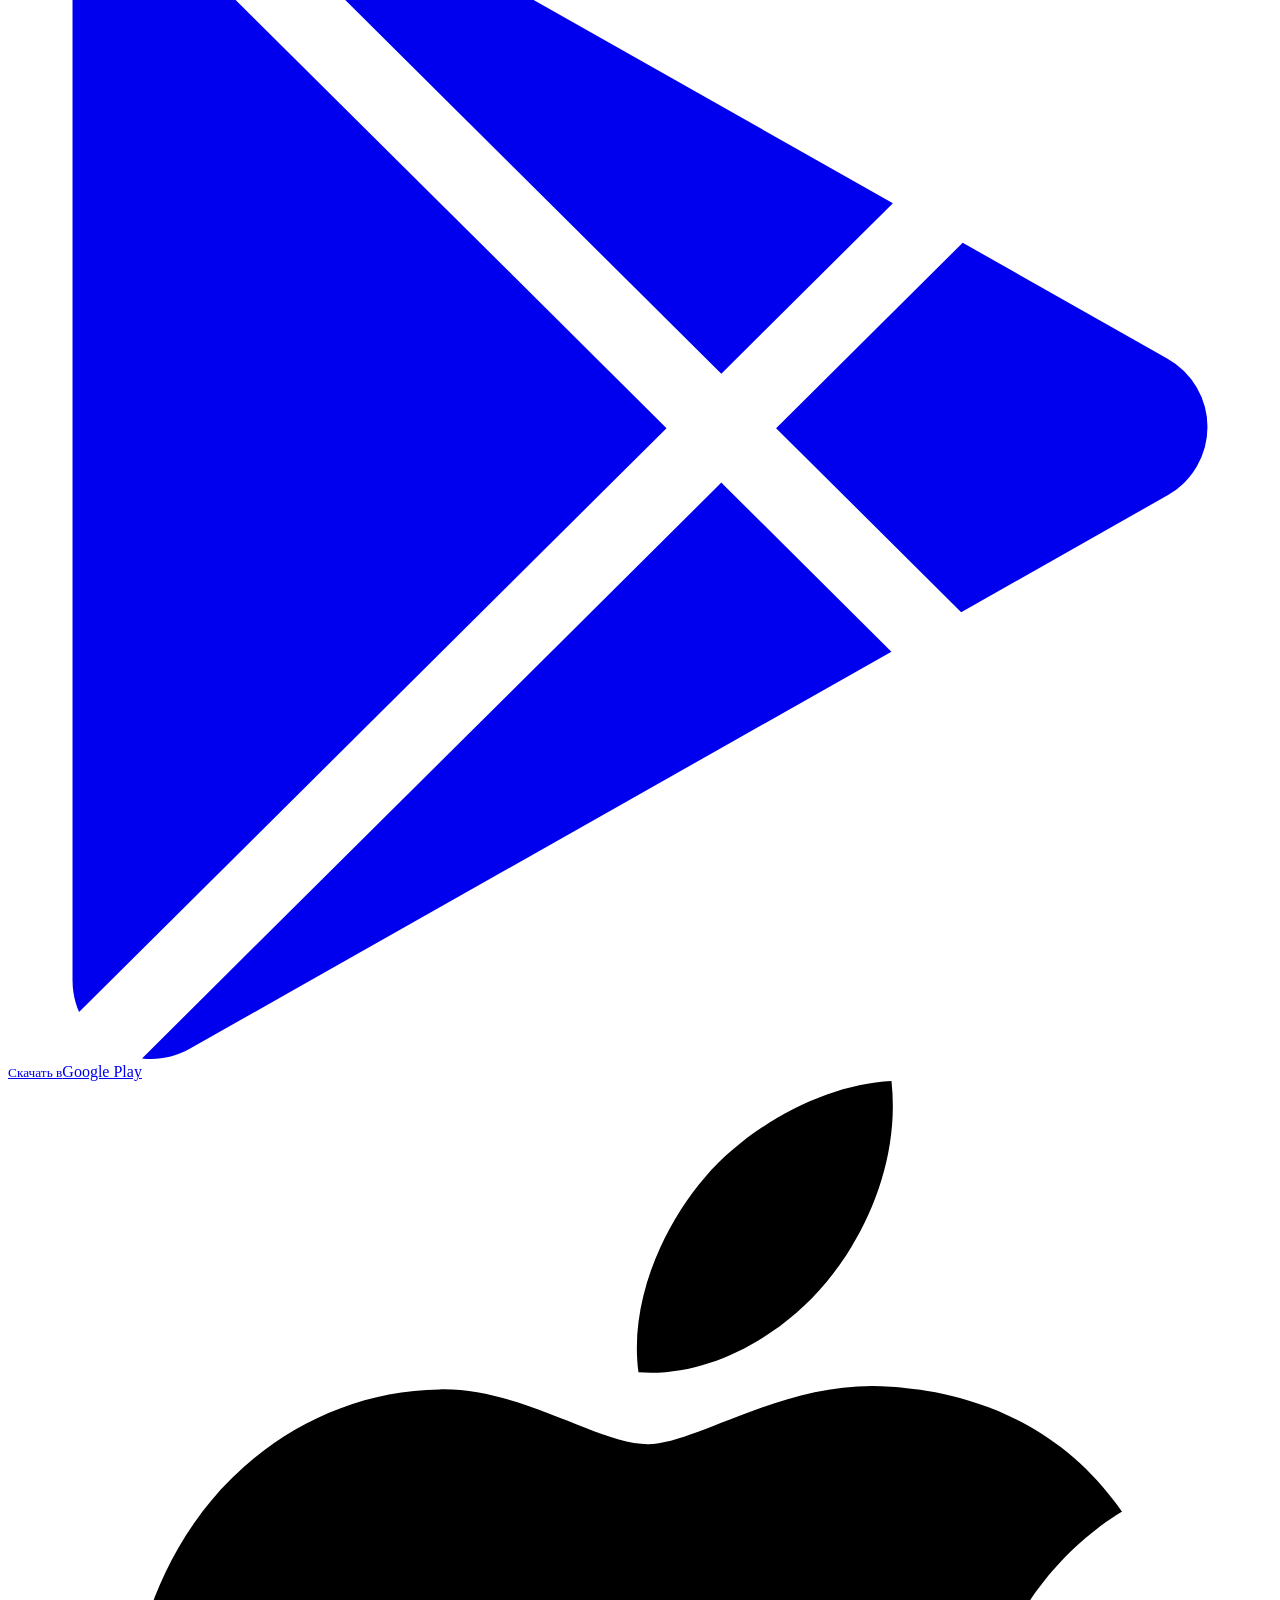
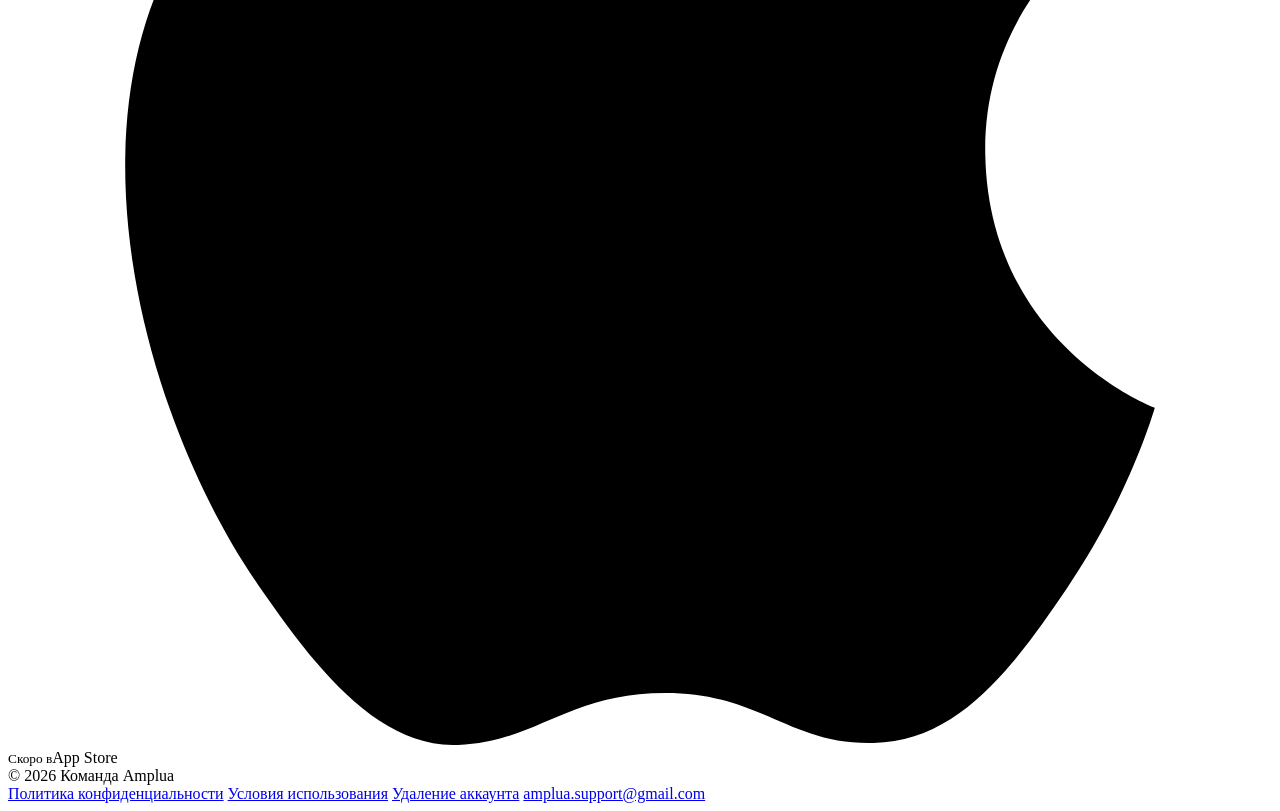
==== commit a09c8dc5: "Переделать блок PRO и финал: карточка-лицензия, переключатель периода, сравнение Free и PRO, полоса " ====
--- a/backend/app/site/index.html
+++ b/backend/app/site/index.html
@@ -190,27 +190,52 @@
 
   <section class="section" id="pro" aria-labelledby="pro-title">
     <h2 id="pro-title">PRO снимает лимиты</h2>
-    <div class="pass">
-      <div>
-        <p class="tier">PRO</p>
-        <div class="prices">
-          <p class="price"><span class="mono">$4.99</span><span>в месяц</span></p>
-          <p class="price"><span class="mono">$29.99</span><span>в год</span></p>
-        </div>
-        <p class="fine">Подписка продлевается автоматически. Оплата и отмена через Google Play или App Store.</p>
-      </div>
-      <ul>
-        <li><svg viewBox="0 0 24 24" fill="none" stroke="currentColor" stroke-width="2" aria-hidden="true"><path d="M5 12.5l4.5 4.5L19 7.5"/></svg>Rush и разборы без дневного лимита</li>
-        <li><svg viewBox="0 0 24 24" fill="none" stroke="currentColor" stroke-width="2" aria-hidden="true"><path d="M5 12.5l4.5 4.5L19 7.5"/></svg>Три тренера со своим стилем разбора: Пеп, Жозе и Юрген</li>
-        <li><svg viewBox="0 0 24 24" fill="none" stroke="currentColor" stroke-width="2" aria-hidden="true"><path d="M5 12.5l4.5 4.5L19 7.5"/></svg>Смена амплуа без 30 дней ожидания</li>
-        <li><svg viewBox="0 0 24 24" fill="none" stroke="currentColor" stroke-width="2" aria-hidden="true"><path d="M5 12.5l4.5 4.5L19 7.5"/></svg>Отмена в любой момент в настройках магазина</li>
-      </ul>
-    </div>
-  </section>
-
-  <section class="section close" id="get" aria-labelledby="close-title">
-    <div class="row">
+    <div class="pro">
+      <div class="pro-stage" aria-hidden="true">
+        <div class="pro-card" id="pro-card">
+          <div class="pc-top">
+            <span class="pc-brand"><img src="/assets/mark.svg" alt="" width="28" height="28">Amplua</span>
+            <span class="pc-tier mono">PRO</span>
+          </div>
+          <svg class="pc-pitch" viewBox="0 0 120 60"><rect x="1" y="1" width="118" height="58" rx="2"/><line x1="60" y1="1" x2="60" y2="59"/><circle cx="60" cy="30" r="9"/><rect x="1" y="16" width="16" height="28"/><rect x="103" y="16" width="16" height="28"/></svg>
+          <p class="pc-name">Твоё имя</p>
+          <div class="pc-meta">
+            <span>Амплуа<b class="mono">DM</b></span>
+            <span>Тренер<b>Пеп</b></span>
+            <span>Лимиты<b>нет</b></span>
+          </div>
+          <i class="pc-sheen"></i>
+        </div>
+      </div>
+      <div class="pro-side">
+        <div class="plan" role="radiogroup" aria-label="Период оплаты">
+          <button type="button" role="radio" aria-checked="true" data-plan="year">Год <em>−50%</em></button>
+          <button type="button" role="radio" aria-checked="false" data-plan="month">Месяц</button>
+        </div>
+        <p class="pro-price" aria-live="polite"><span class="mono" id="pro-price">$29.99</span><span id="pro-per">в год, выходит $2.50 в месяц</span></p>
+        <table class="compare">
+          <thead><tr><th scope="col"><span class="sr">Что</span></th><th scope="col">Free</th><th scope="col" class="pro-col">PRO</th></tr></thead>
+          <tbody>
+            <tr><th scope="row">Тактический полигон</th><td>без лимита</td><td class="pro-col">без лимита</td></tr>
+            <tr><th scope="row">Tactical Rush</th><td><span class="mono">2</span> в день</td><td class="pro-col">без лимита</td></tr>
+            <tr><th scope="row">Разбор в раздевалке</th><td><span class="mono">1</span> в день</td><td class="pro-col">без лимита</td></tr>
+            <tr><th scope="row">Тренер разбора</th><td>Ассистент</td><td class="pro-col">Пеп, Жозе, Юрген</td></tr>
+            <tr><th scope="row">Смена амплуа</th><td>раз в <span class="mono">30</span> дней</td><td class="pro-col">в любой момент</td></tr>
+          </tbody>
+        </table>
+        <p class="fine">Подписка продлевается автоматически. Оплата и отмена в любой момент через Google Play или App Store.</p>
+      </div>
+    </div>
+  </section>
+
+  <section class="finale" id="get" aria-labelledby="close-title">
+    <svg class="finale-lines" viewBox="0 0 1200 400" preserveAspectRatio="xMidYMid slice" aria-hidden="true">
+      <line x1="600" y1="0" x2="600" y2="400"/><circle cx="600" cy="200" r="120"/><circle cx="600" cy="200" r="5" class="spot"/>
+      <rect x="-2" y="90" width="150" height="220"/><rect x="1052" y="90" width="150" height="220"/>
+    </svg>
+    <div class="finale-inner">
       <h2 id="close-title">Выходи на поле.</h2>
+      <p>Первая сцена занимает семь секунд.</p>
       <div class="stores">
           <a class="store" href="https://play.google.com/store/apps/details?id=com.footiq.footiq"><svg viewBox="0 0 24 24" aria-hidden="true"><path fill="currentColor" d="M22.018 13.298l-3.919 2.218-3.515-3.493 3.543-3.521 3.891 2.202a1.49 1.49 0 0 1 0 2.594zM1.337.924a1.486 1.486 0 0 0-.112.568v21.017c0 .217.045.419.124.6l11.155-11.087L1.337.924zm12.207 10.065l3.258-3.238L3.45.195a1.466 1.466 0 0 0-.946-.179l11.04 10.973zm0 2.067l-11 10.933c.298.036.612-.016.906-.183l13.324-7.54-3.23-3.21z"/></svg><span><small>Скачать в</small>Google Play</span></a>
           <span class="store soon" aria-disabled="true"><svg viewBox="0 0 24 24" aria-hidden="true"><path fill="currentColor" d="M12.152 6.896c-.948 0-2.415-1.078-3.96-1.04-2.04.027-3.91 1.183-4.961 3.014-2.117 3.675-.546 9.103 1.519 12.09 1.013 1.454 2.208 3.09 3.792 3.039 1.52-.065 2.09-.987 3.935-.987 1.831 0 2.35.987 3.96.948 1.637-.026 2.676-1.48 3.676-2.948 1.156-1.688 1.636-3.325 1.662-3.415-.039-.013-3.182-1.221-3.22-4.857-.026-3.04 2.48-4.494 2.597-4.559-1.429-2.09-3.623-2.324-4.39-2.376-2-.156-3.675 1.09-4.61 1.09zM15.53 3.83c.843-1.012 1.4-2.427 1.245-3.83-1.207.052-2.662.805-3.532 1.818-.78.896-1.454 2.338-1.273 3.714 1.338.104 2.715-.688 3.559-1.701"/></svg><span><small>Скоро в</small>App Store</span></span>
@@ -225,7 +250,7 @@
     <nav aria-label="Документы">
       <a href="/privacy">Политика конфиденциальности</a>
       <a href="/terms">Условия использования</a>
-      <a href="/delete">Удаление аккаунта</a>
+      <a href="/delete-account">Удаление аккаунта</a>
       <a href="mailto:amplua.support@gmail.com">amplua.support@gmail.com</a>
     </nav>
   </div>
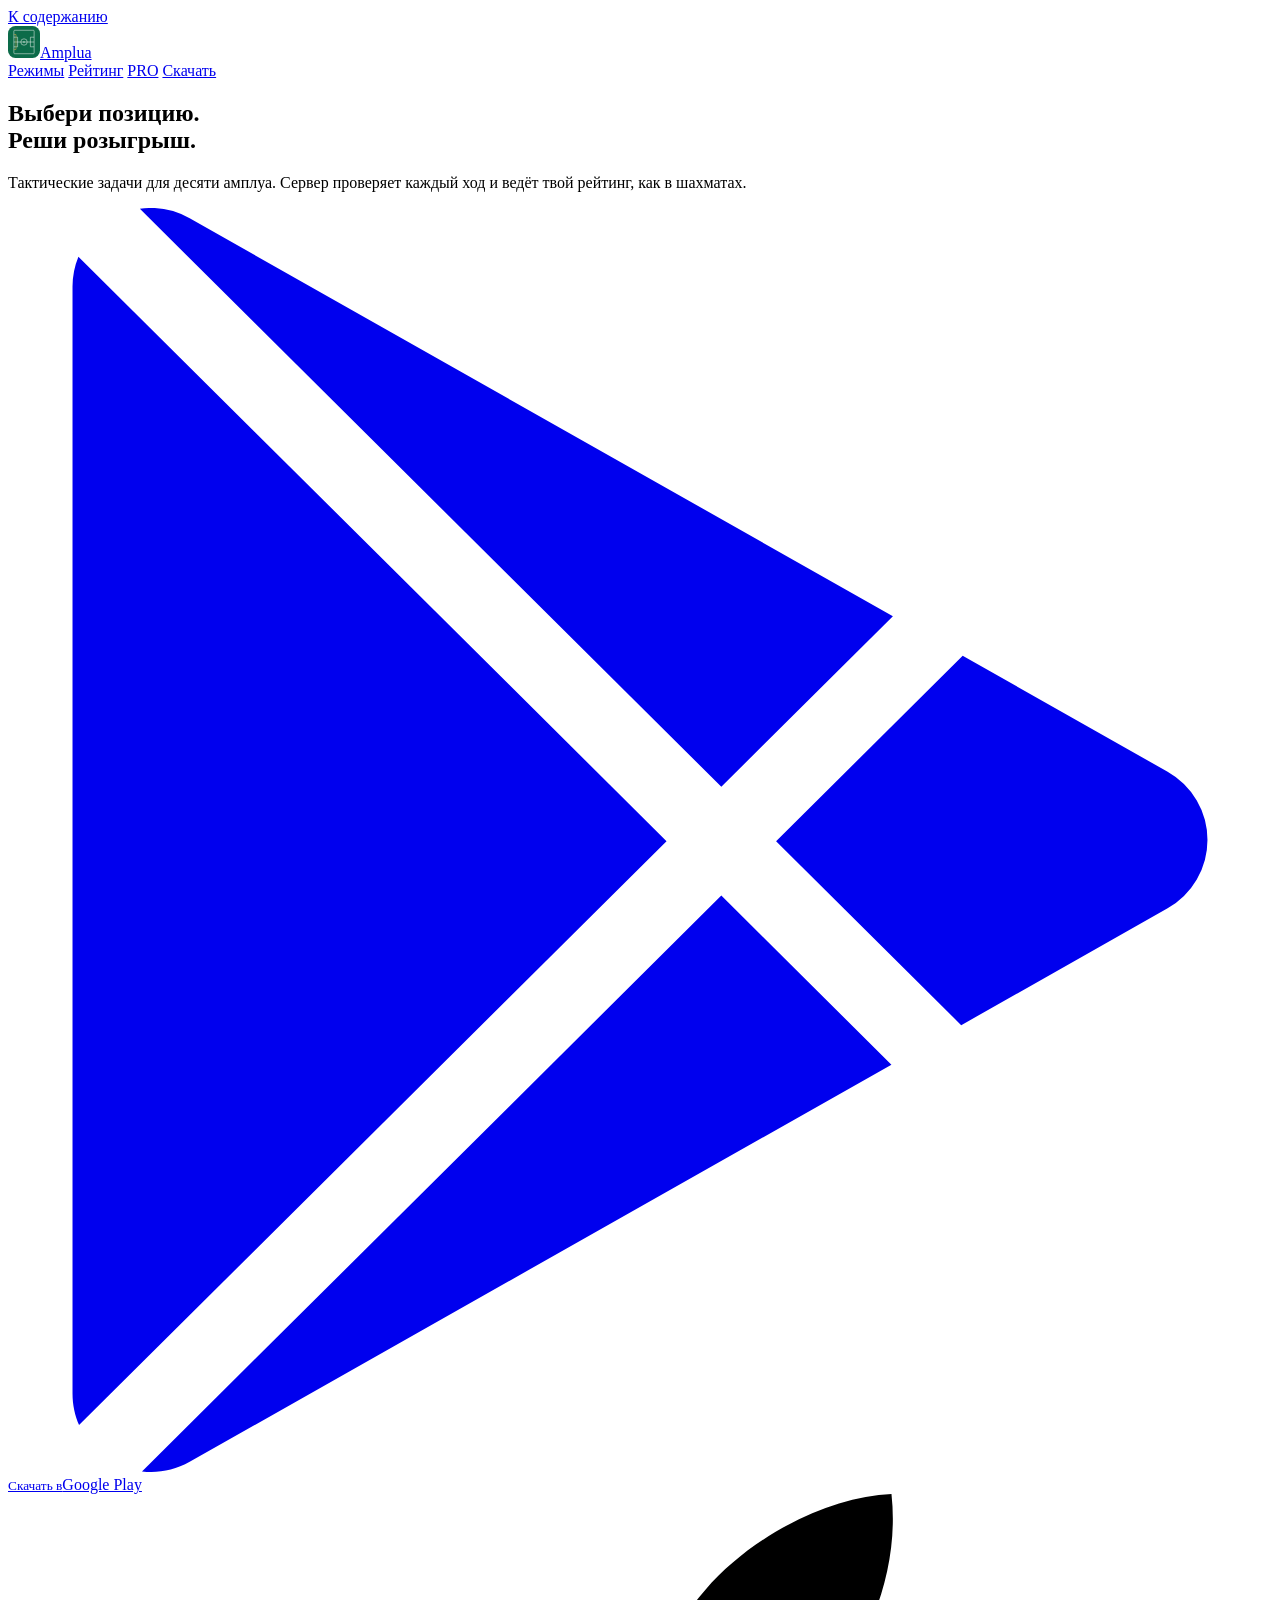
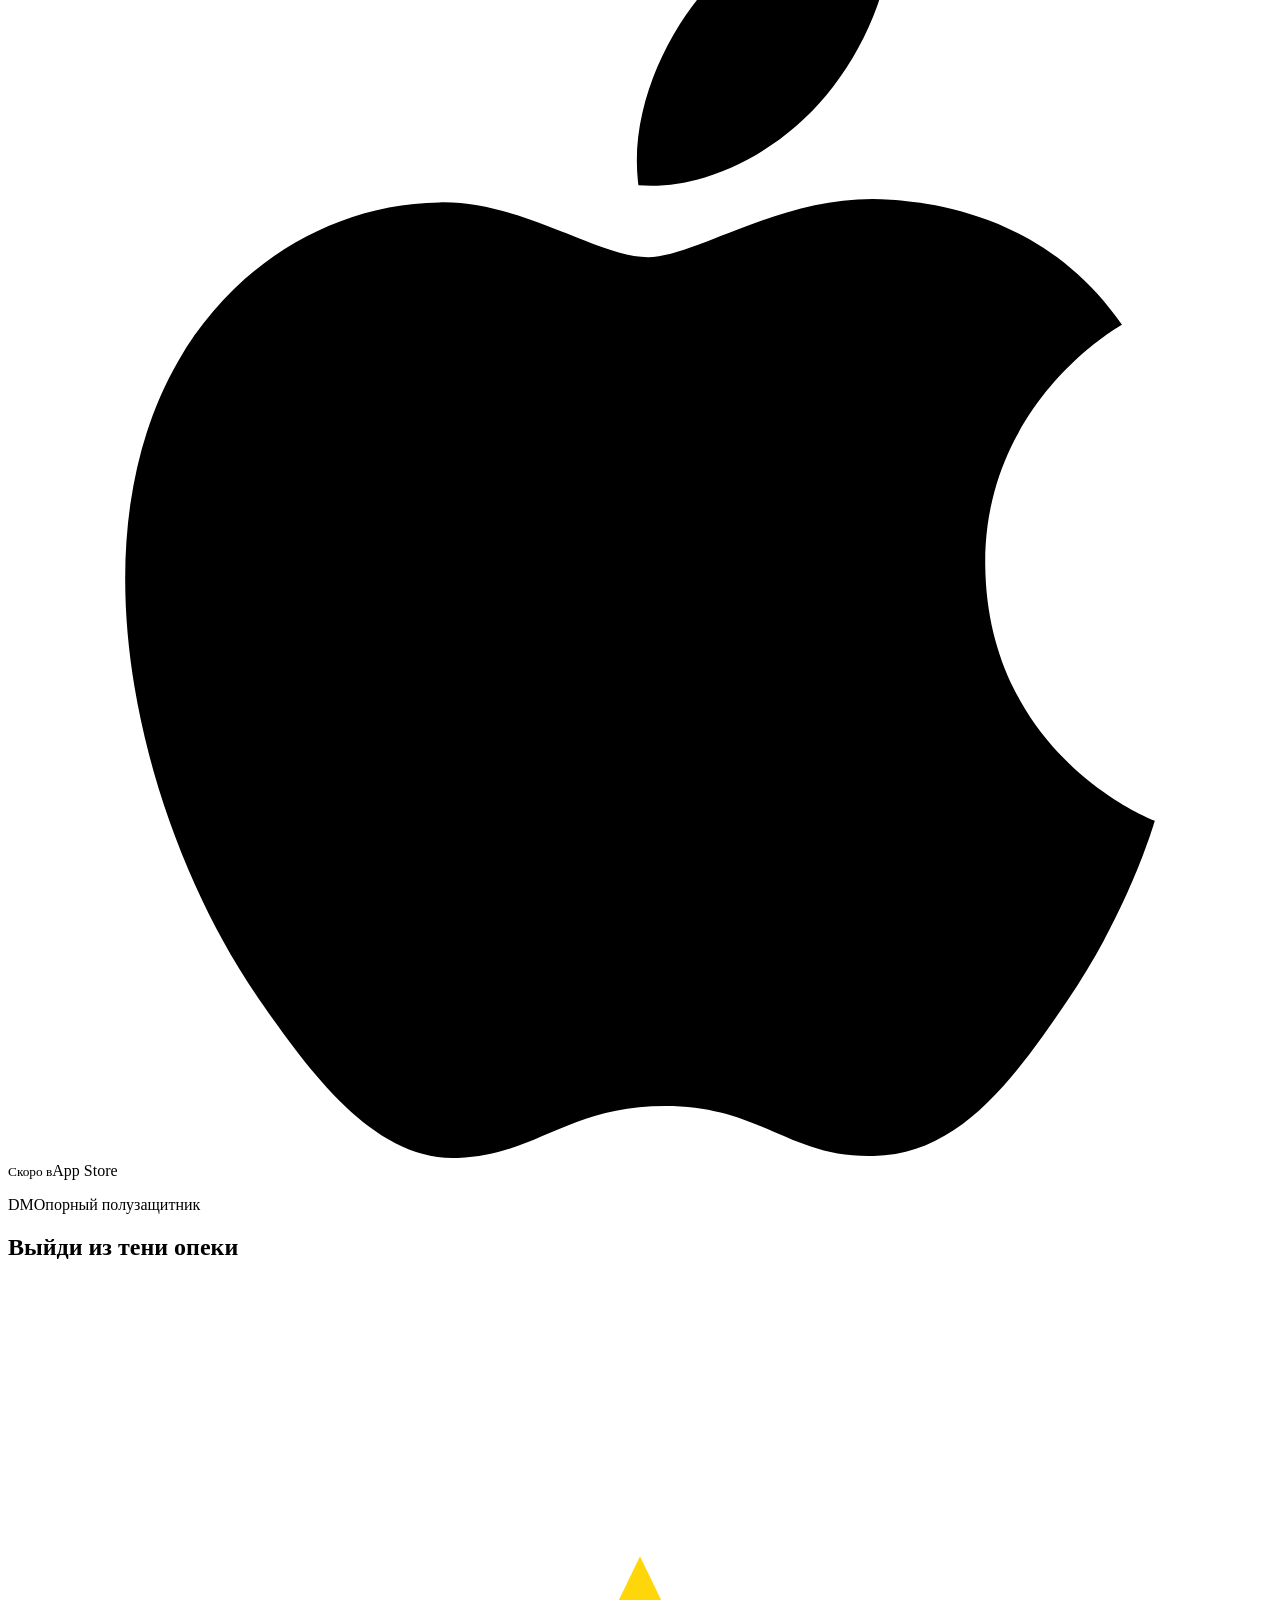
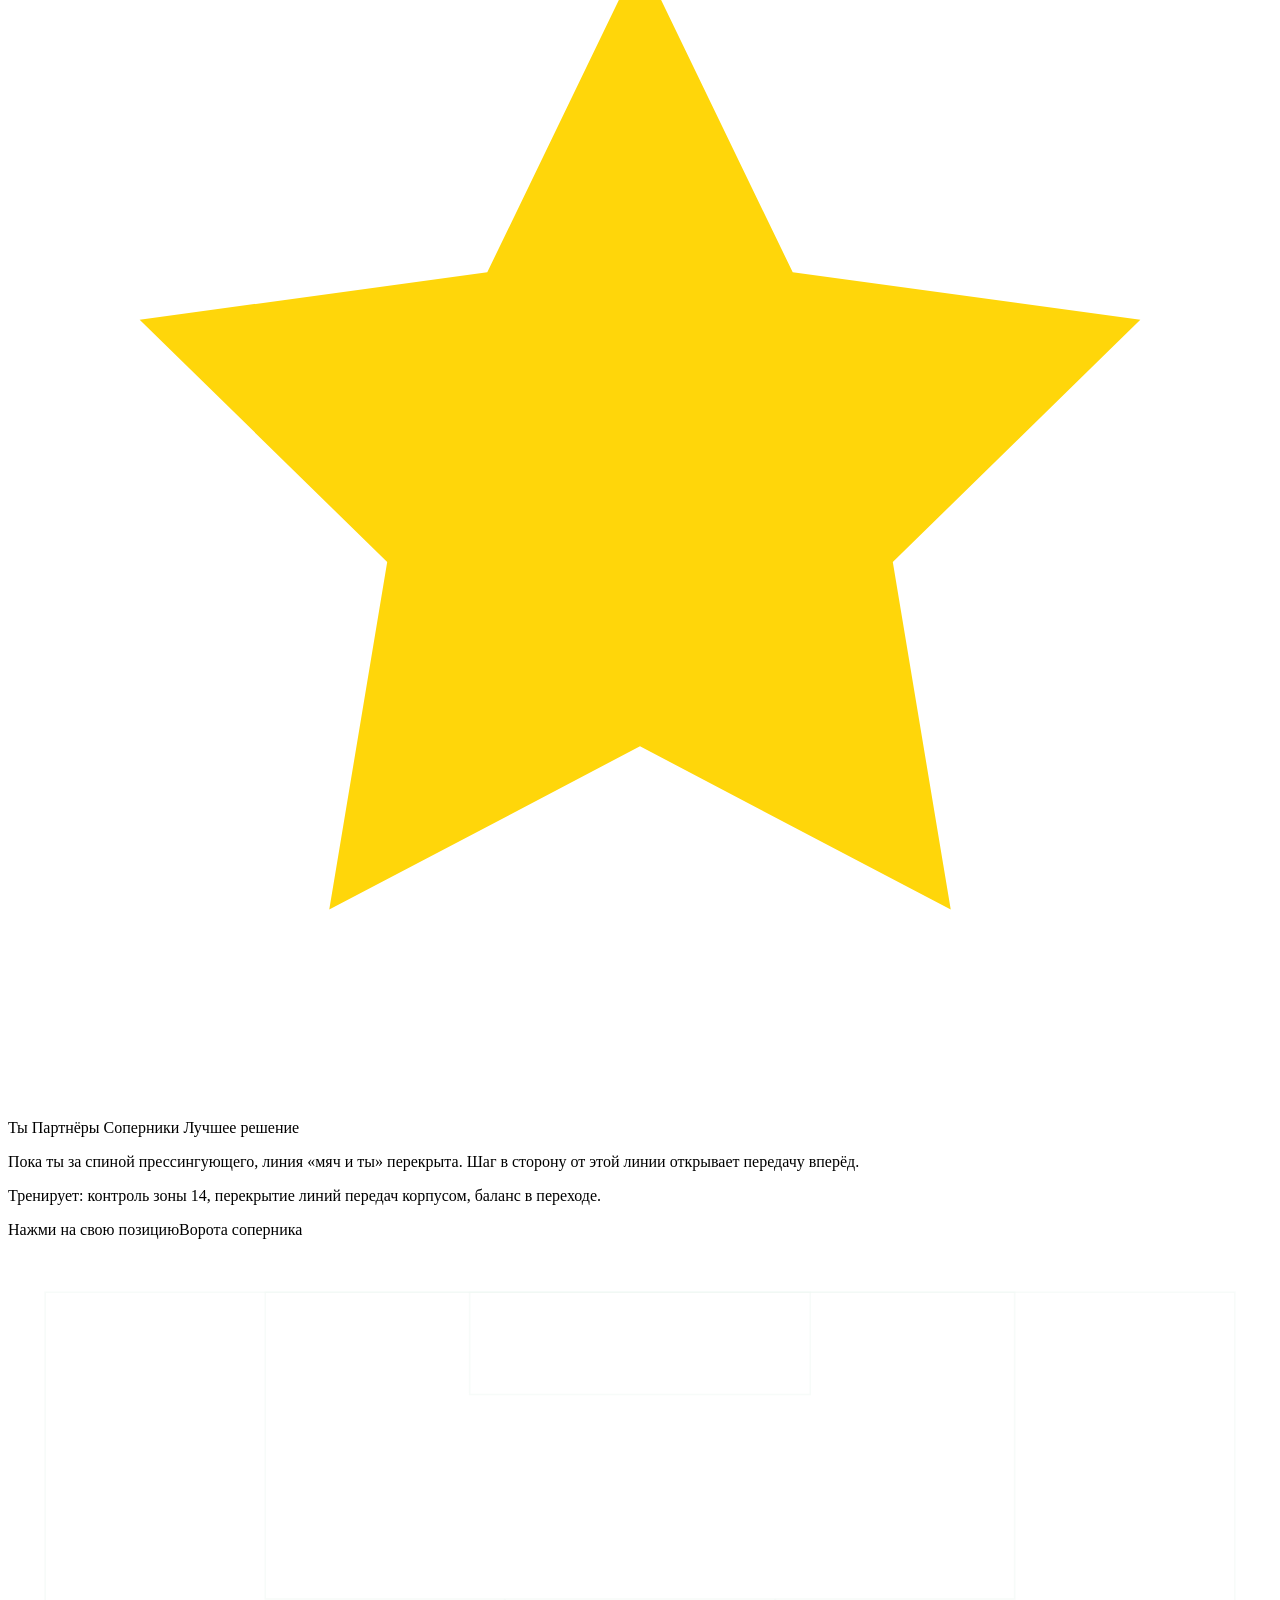
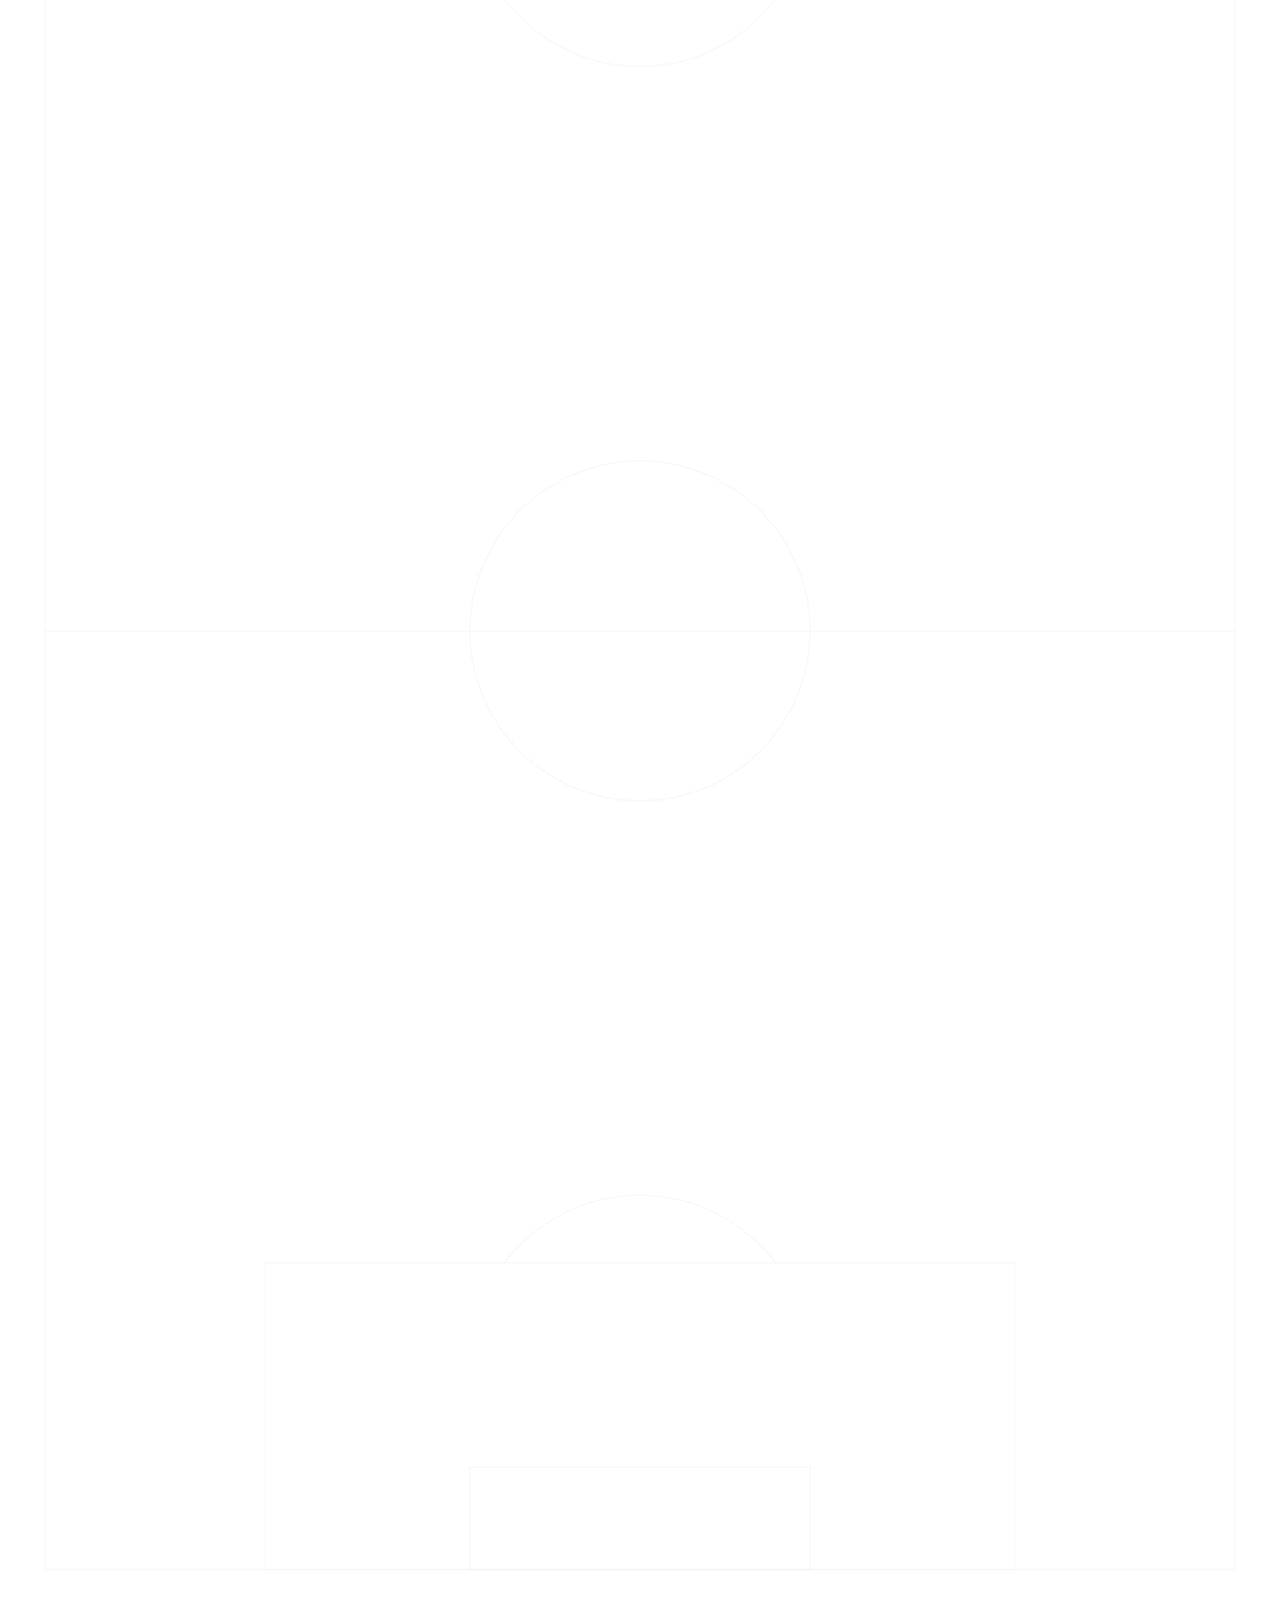
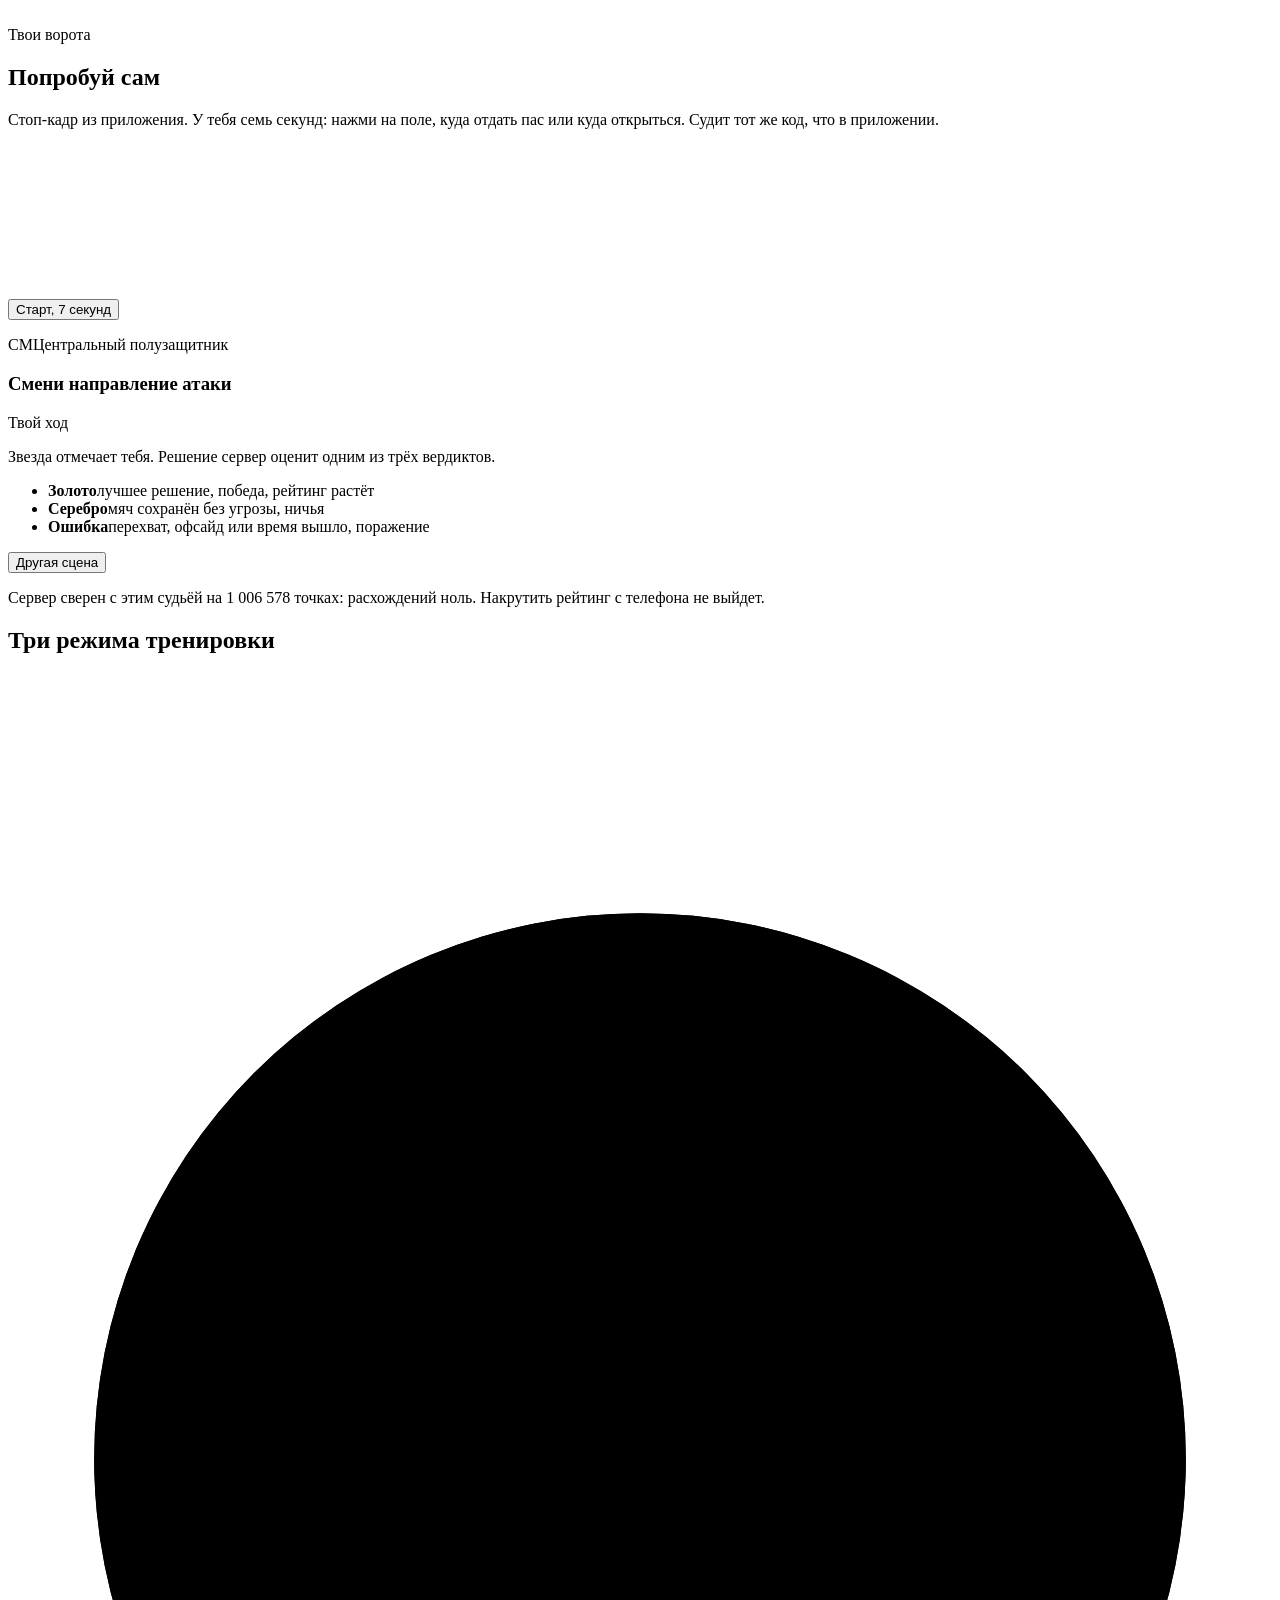
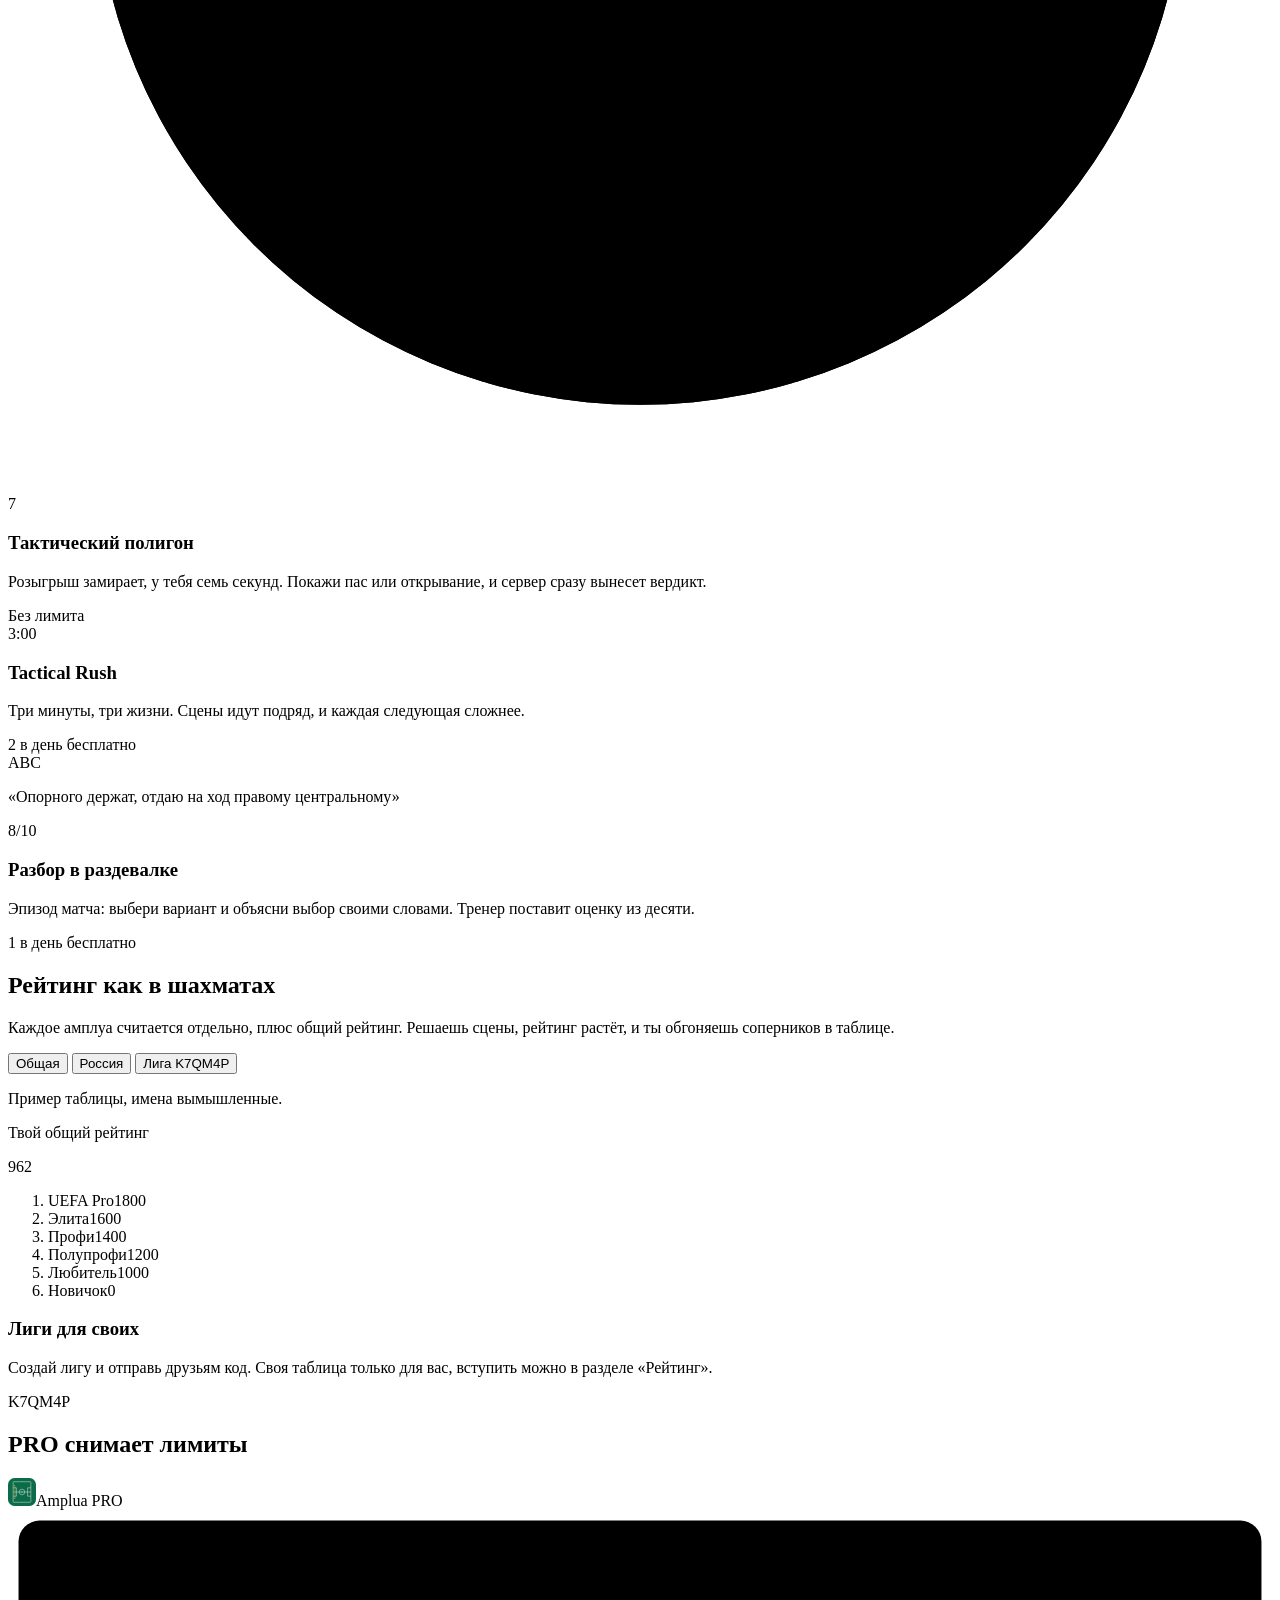
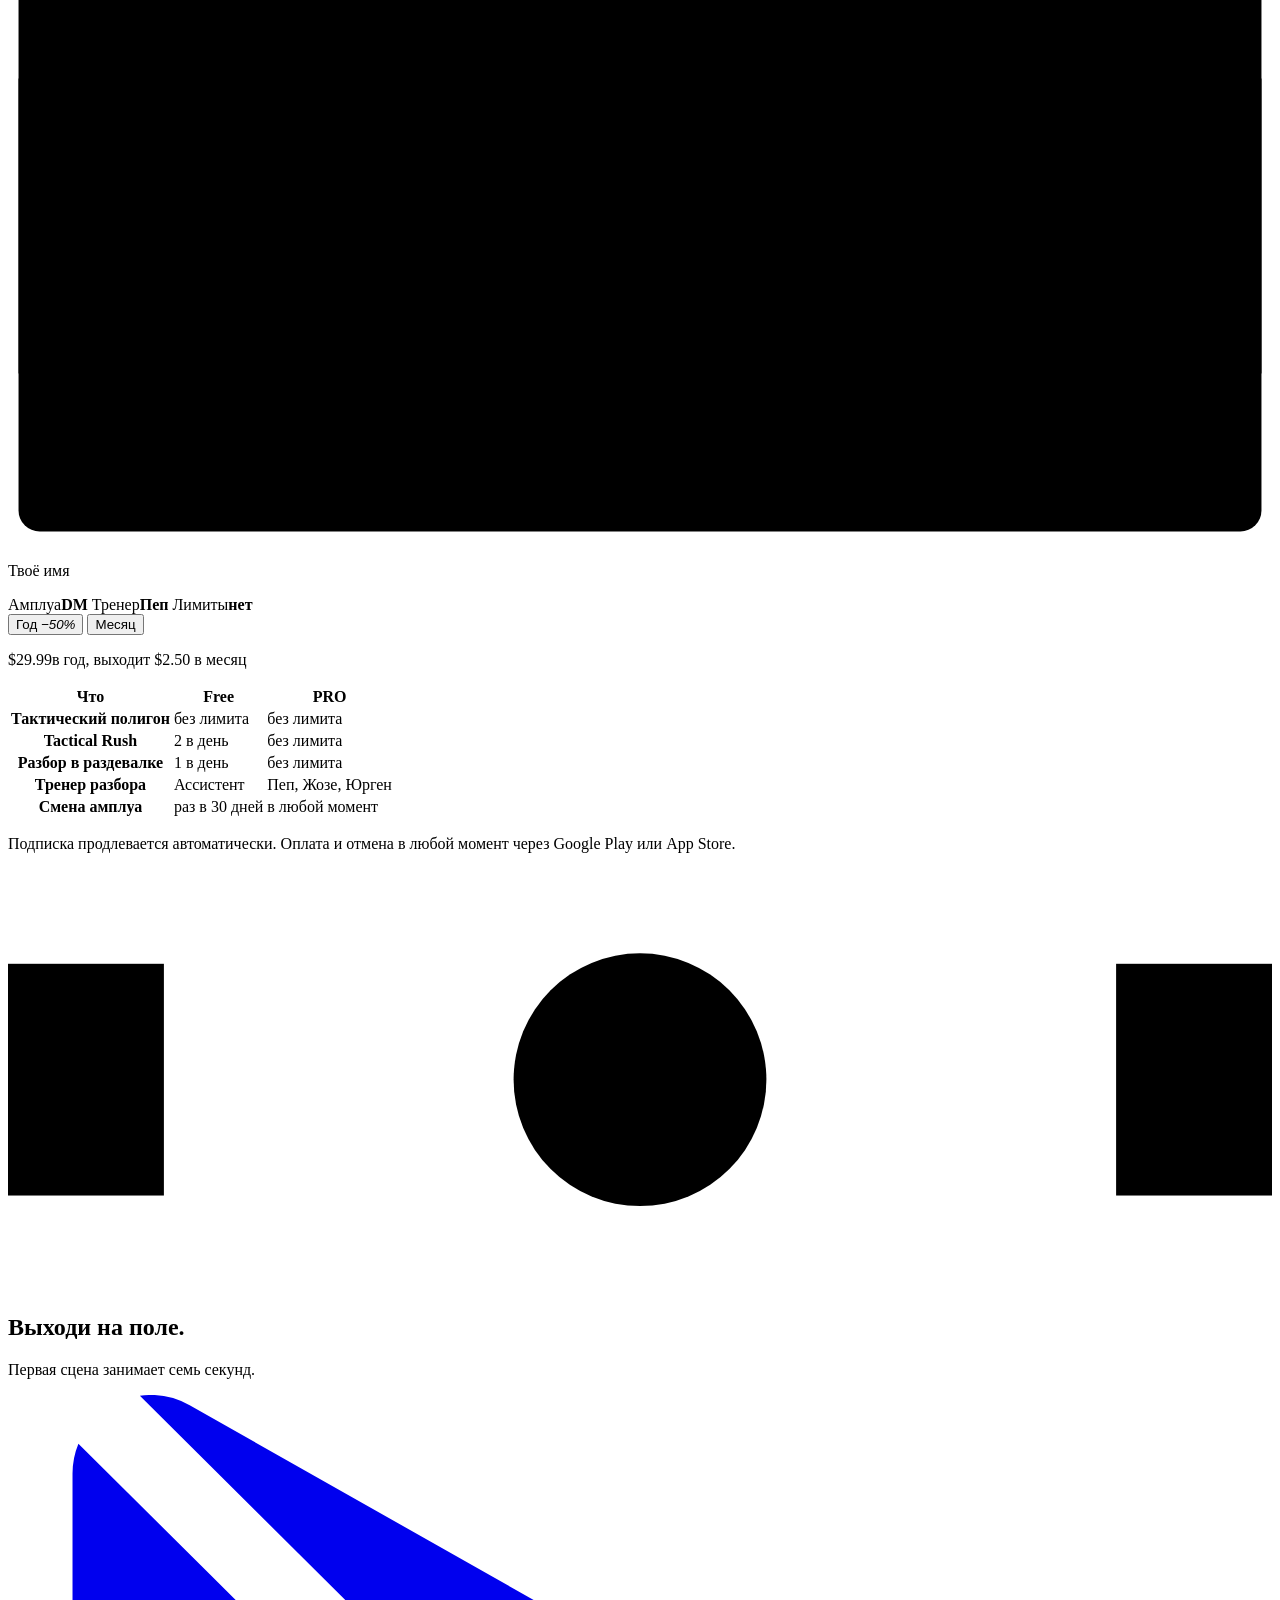
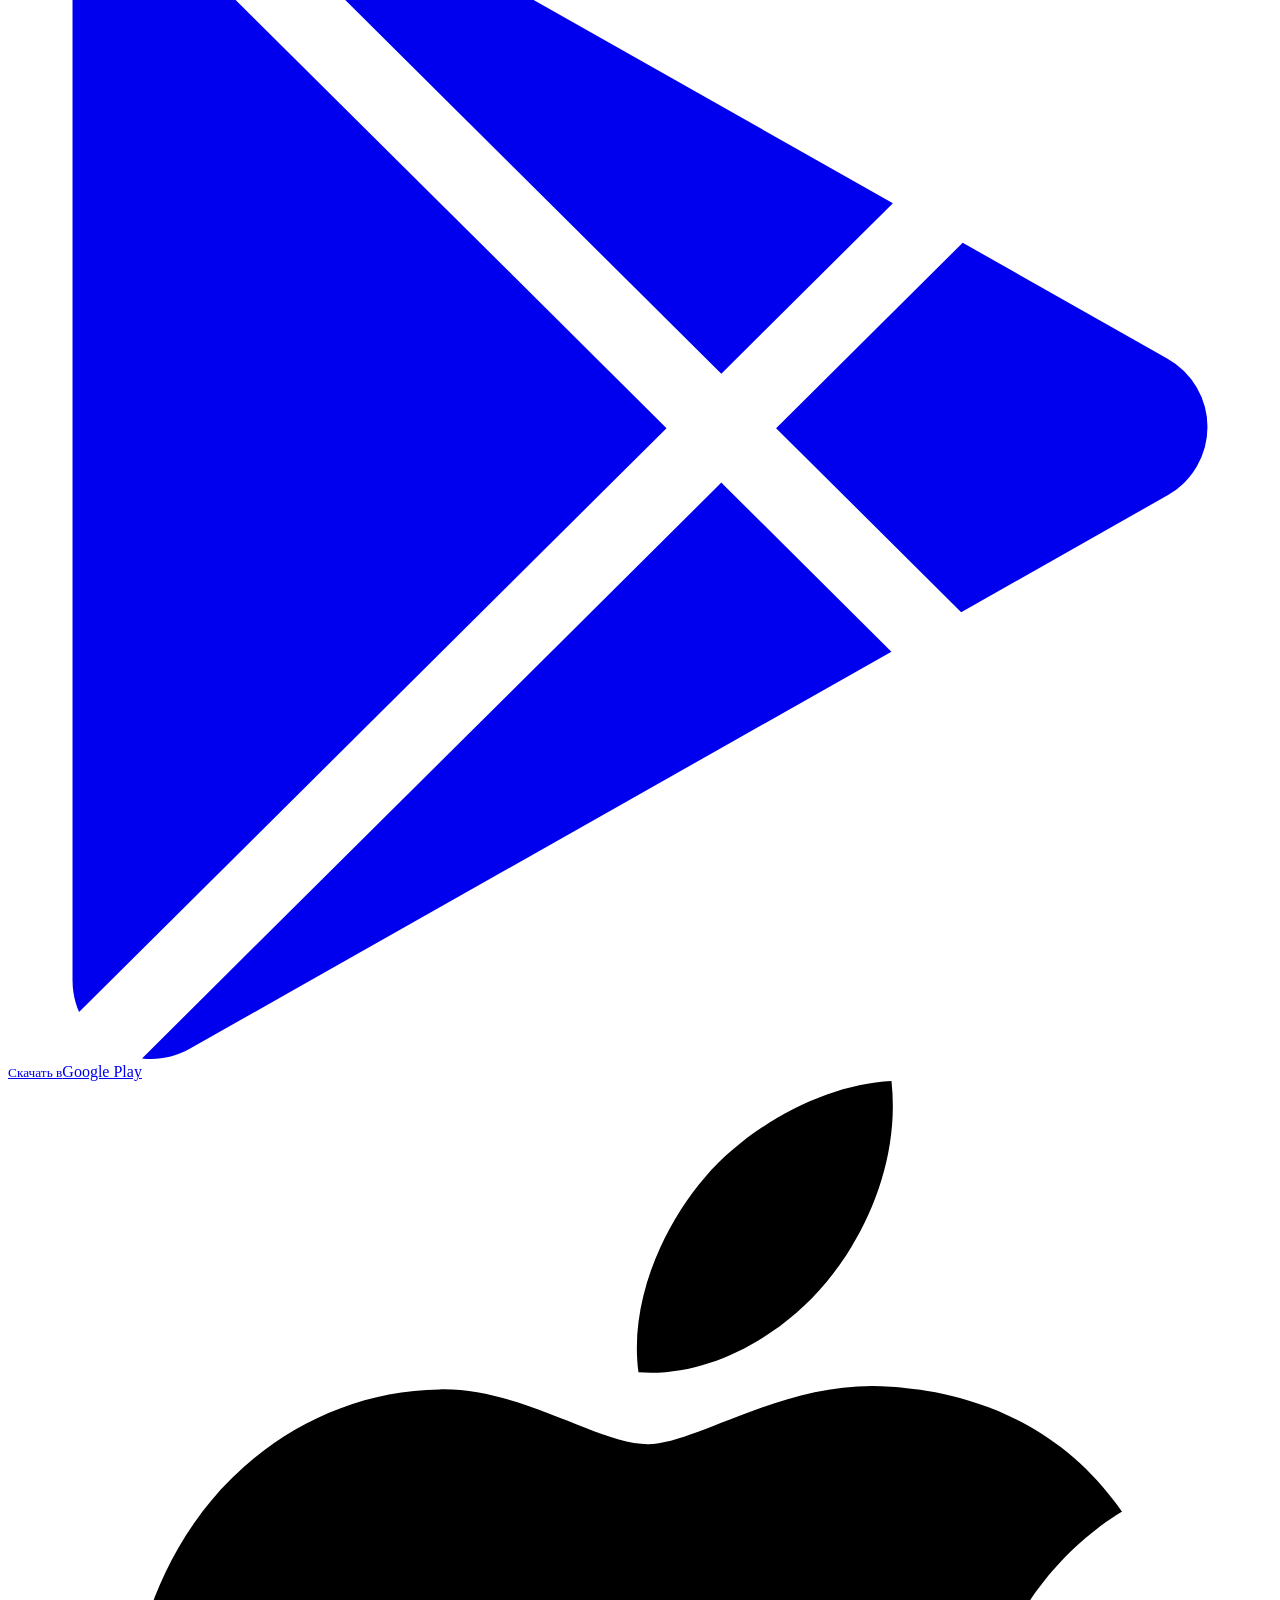
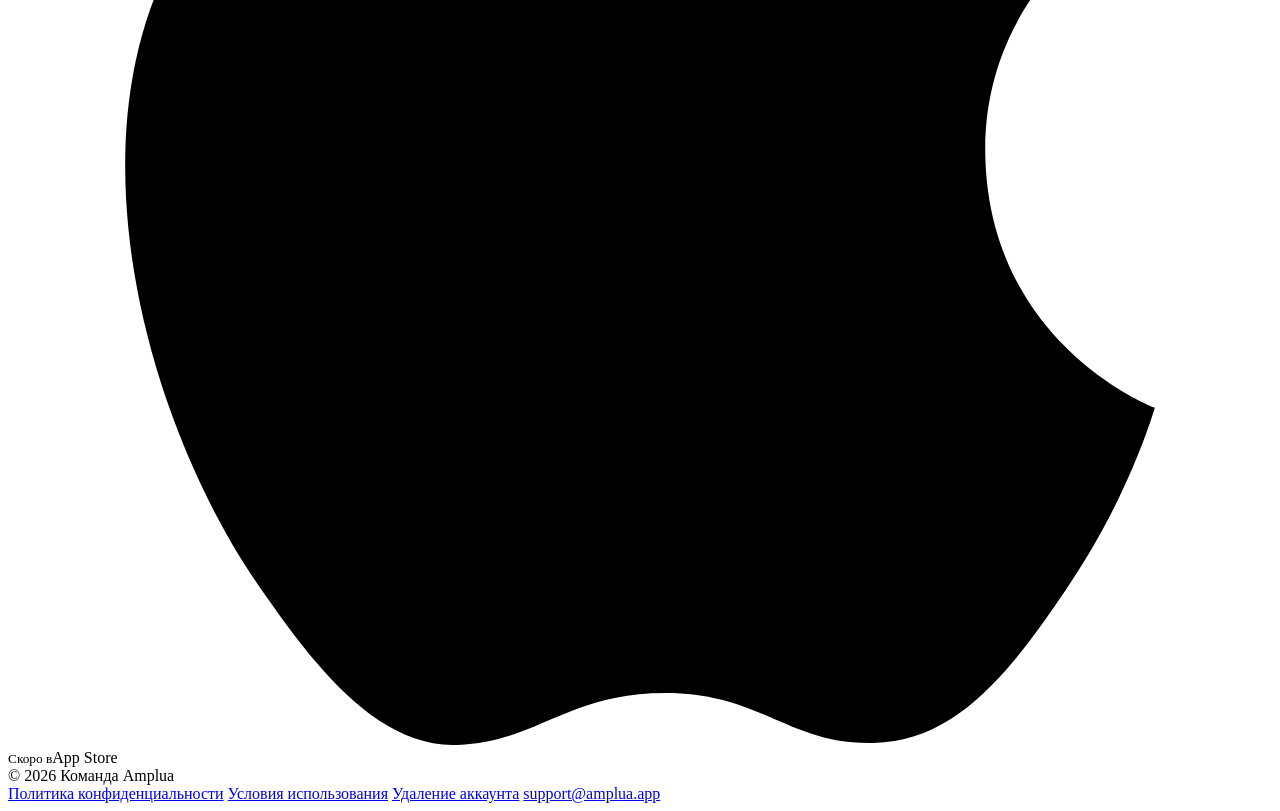
==== commit 9f9bc6b8: "Почта поддержки support@amplua.app, Resend в списке третьих сторон политики. Co-Authored-By: Claude " ====
--- a/backend/app/site/index.html
+++ b/backend/app/site/index.html
@@ -31,7 +31,7 @@
         <h1 id="hero-title">Выбери позицию.<br>Реши розыгрыш.</h1>
         <p class="lead">Тактические задачи для десяти амплуа. Сервер проверяет каждый ход и ведёт твой рейтинг, как в шахматах.</p>
         <div class="stores">
-          <a class="store" href="https://play.google.com/store/apps/details?id=com.footiq.footiq"><svg viewBox="0 0 24 24" aria-hidden="true"><path fill="currentColor" d="M22.018 13.298l-3.919 2.218-3.515-3.493 3.543-3.521 3.891 2.202a1.49 1.49 0 0 1 0 2.594zM1.337.924a1.486 1.486 0 0 0-.112.568v21.017c0 .217.045.419.124.6l11.155-11.087L1.337.924zm12.207 10.065l3.258-3.238L3.45.195a1.466 1.466 0 0 0-.946-.179l11.04 10.973zm0 2.067l-11 10.933c.298.036.612-.016.906-.183l13.324-7.54-3.23-3.21z"/></svg><span><small>Скачать в</small>Google Play</span></a>
+          <a class="store" href="https://play.google.com/store/apps/details?id=com.amplua.amplua"><svg viewBox="0 0 24 24" aria-hidden="true"><path fill="currentColor" d="M22.018 13.298l-3.919 2.218-3.515-3.493 3.543-3.521 3.891 2.202a1.49 1.49 0 0 1 0 2.594zM1.337.924a1.486 1.486 0 0 0-.112.568v21.017c0 .217.045.419.124.6l11.155-11.087L1.337.924zm12.207 10.065l3.258-3.238L3.45.195a1.466 1.466 0 0 0-.946-.179l11.04 10.973zm0 2.067l-11 10.933c.298.036.612-.016.906-.183l13.324-7.54-3.23-3.21z"/></svg><span><small>Скачать в</small>Google Play</span></a>
           <span class="store soon" aria-disabled="true"><svg viewBox="0 0 24 24" aria-hidden="true"><path fill="currentColor" d="M12.152 6.896c-.948 0-2.415-1.078-3.96-1.04-2.04.027-3.91 1.183-4.961 3.014-2.117 3.675-.546 9.103 1.519 12.09 1.013 1.454 2.208 3.09 3.792 3.039 1.52-.065 2.09-.987 3.935-.987 1.831 0 2.35.987 3.96.948 1.637-.026 2.676-1.48 3.676-2.948 1.156-1.688 1.636-3.325 1.662-3.415-.039-.013-3.182-1.221-3.22-4.857-.026-3.04 2.48-4.494 2.597-4.559-1.429-2.09-3.623-2.324-4.39-2.376-2-.156-3.675 1.09-4.61 1.09zM15.53 3.83c.843-1.012 1.4-2.427 1.245-3.83-1.207.052-2.662.805-3.532 1.818-.78.896-1.454 2.338-1.273 3.714 1.338.104 2.715-.688 3.559-1.701"/></svg><span><small>Скоро в</small>App Store</span></span>
         </div>
       </div>
@@ -237,7 +237,7 @@
       <h2 id="close-title">Выходи на поле.</h2>
       <p>Первая сцена занимает семь секунд.</p>
       <div class="stores">
-          <a class="store" href="https://play.google.com/store/apps/details?id=com.footiq.footiq"><svg viewBox="0 0 24 24" aria-hidden="true"><path fill="currentColor" d="M22.018 13.298l-3.919 2.218-3.515-3.493 3.543-3.521 3.891 2.202a1.49 1.49 0 0 1 0 2.594zM1.337.924a1.486 1.486 0 0 0-.112.568v21.017c0 .217.045.419.124.6l11.155-11.087L1.337.924zm12.207 10.065l3.258-3.238L3.45.195a1.466 1.466 0 0 0-.946-.179l11.04 10.973zm0 2.067l-11 10.933c.298.036.612-.016.906-.183l13.324-7.54-3.23-3.21z"/></svg><span><small>Скачать в</small>Google Play</span></a>
+          <a class="store" href="https://play.google.com/store/apps/details?id=com.amplua.amplua"><svg viewBox="0 0 24 24" aria-hidden="true"><path fill="currentColor" d="M22.018 13.298l-3.919 2.218-3.515-3.493 3.543-3.521 3.891 2.202a1.49 1.49 0 0 1 0 2.594zM1.337.924a1.486 1.486 0 0 0-.112.568v21.017c0 .217.045.419.124.6l11.155-11.087L1.337.924zm12.207 10.065l3.258-3.238L3.45.195a1.466 1.466 0 0 0-.946-.179l11.04 10.973zm0 2.067l-11 10.933c.298.036.612-.016.906-.183l13.324-7.54-3.23-3.21z"/></svg><span><small>Скачать в</small>Google Play</span></a>
           <span class="store soon" aria-disabled="true"><svg viewBox="0 0 24 24" aria-hidden="true"><path fill="currentColor" d="M12.152 6.896c-.948 0-2.415-1.078-3.96-1.04-2.04.027-3.91 1.183-4.961 3.014-2.117 3.675-.546 9.103 1.519 12.09 1.013 1.454 2.208 3.09 3.792 3.039 1.52-.065 2.09-.987 3.935-.987 1.831 0 2.35.987 3.96.948 1.637-.026 2.676-1.48 3.676-2.948 1.156-1.688 1.636-3.325 1.662-3.415-.039-.013-3.182-1.221-3.22-4.857-.026-3.04 2.48-4.494 2.597-4.559-1.429-2.09-3.623-2.324-4.39-2.376-2-.156-3.675 1.09-4.61 1.09zM15.53 3.83c.843-1.012 1.4-2.427 1.245-3.83-1.207.052-2.662.805-3.532 1.818-.78.896-1.454 2.338-1.273 3.714 1.338.104 2.715-.688 3.559-1.701"/></svg><span><small>Скоро в</small>App Store</span></span>
         </div>
     </div>
@@ -251,7 +251,7 @@
       <a href="/privacy">Политика конфиденциальности</a>
       <a href="/terms">Условия использования</a>
       <a href="/delete-account">Удаление аккаунта</a>
-      <a href="mailto:amplua.support@gmail.com">amplua.support@gmail.com</a>
+      <a href="mailto:support@amplua.app">support@amplua.app</a>
     </nav>
   </div>
 </footer>
